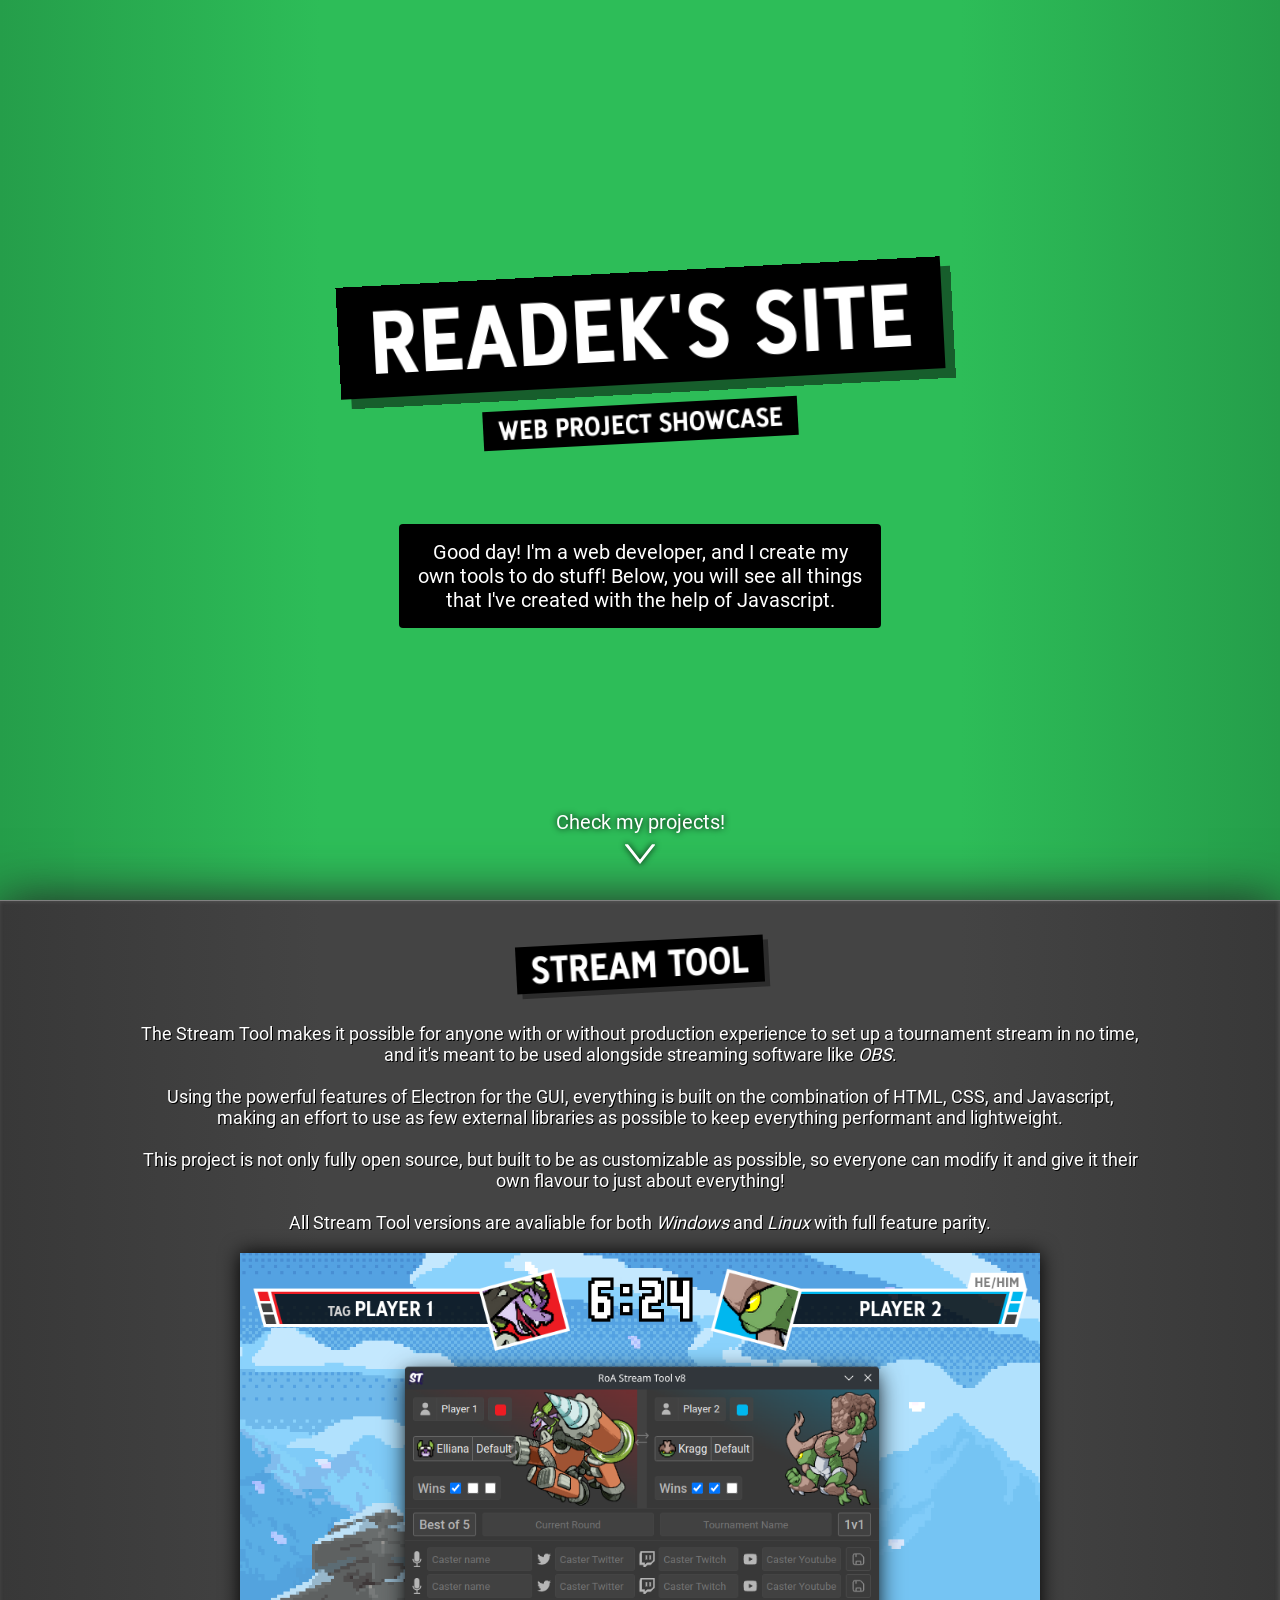
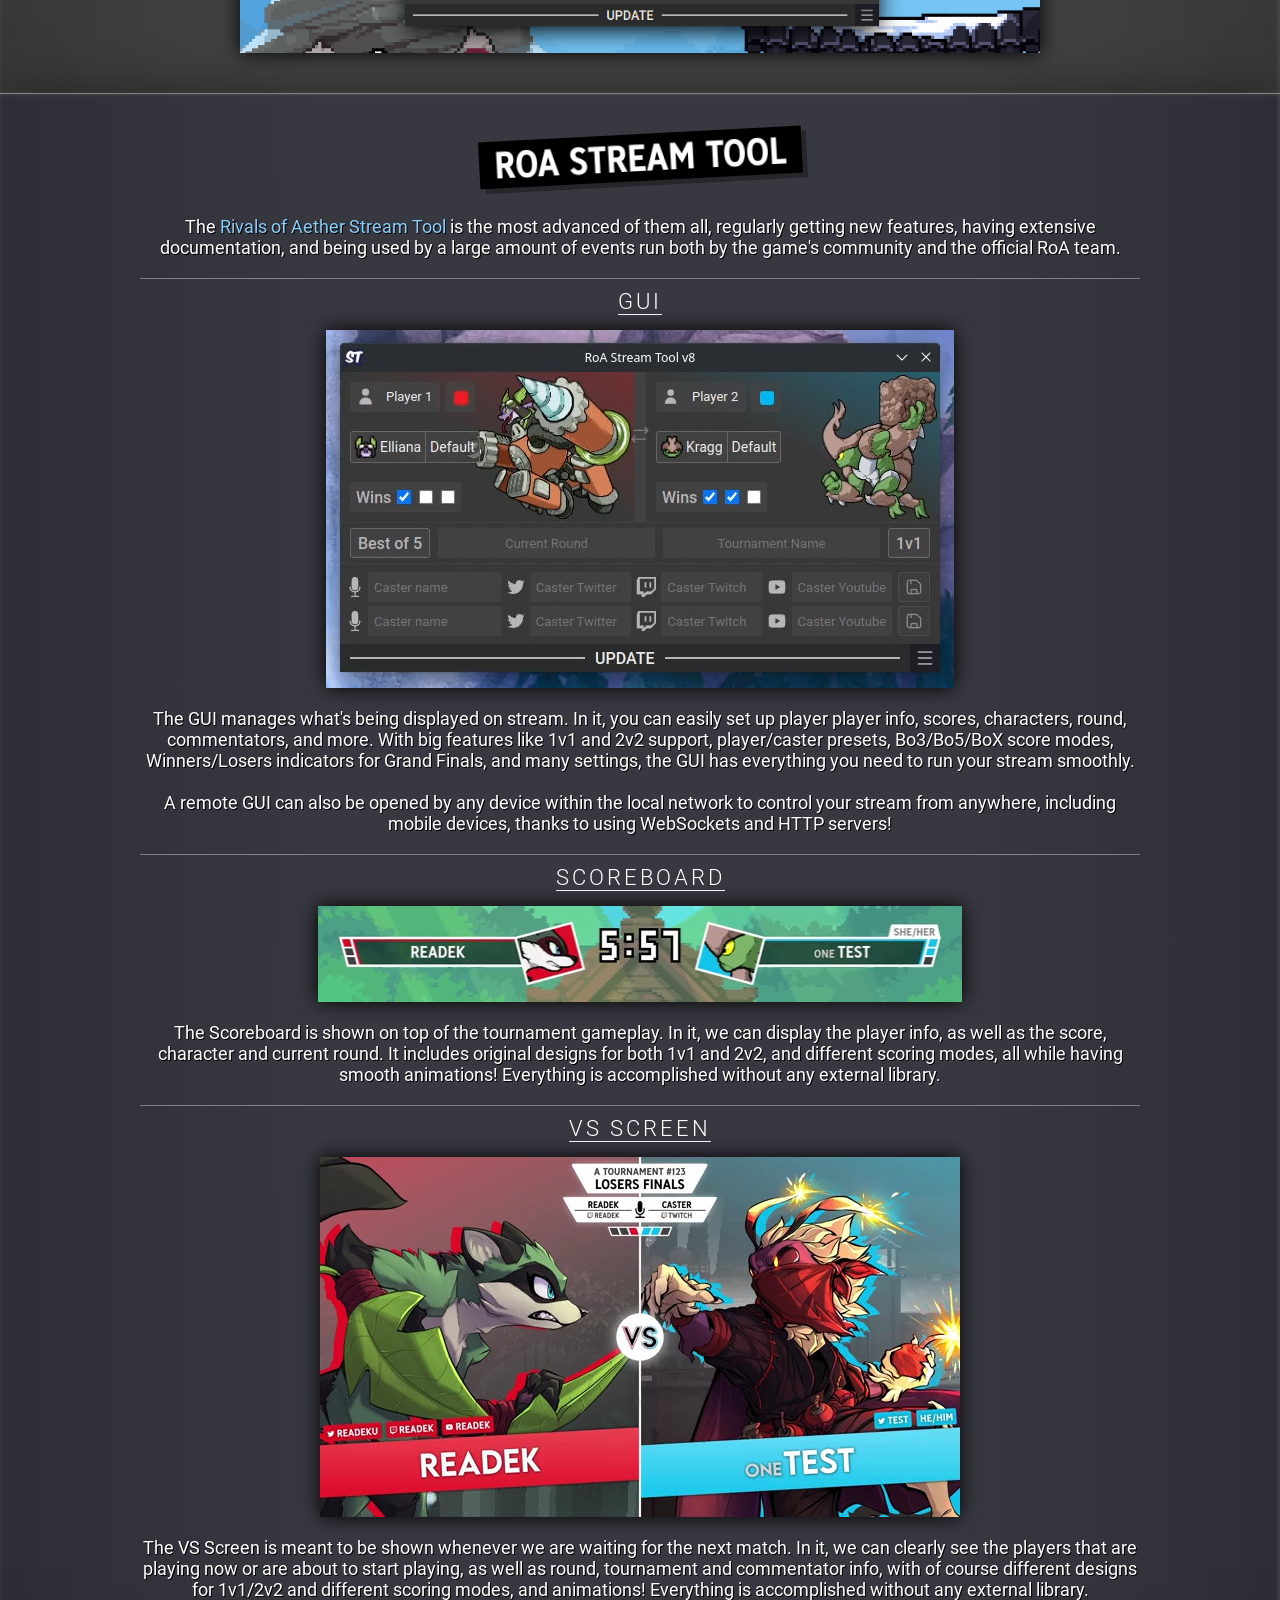
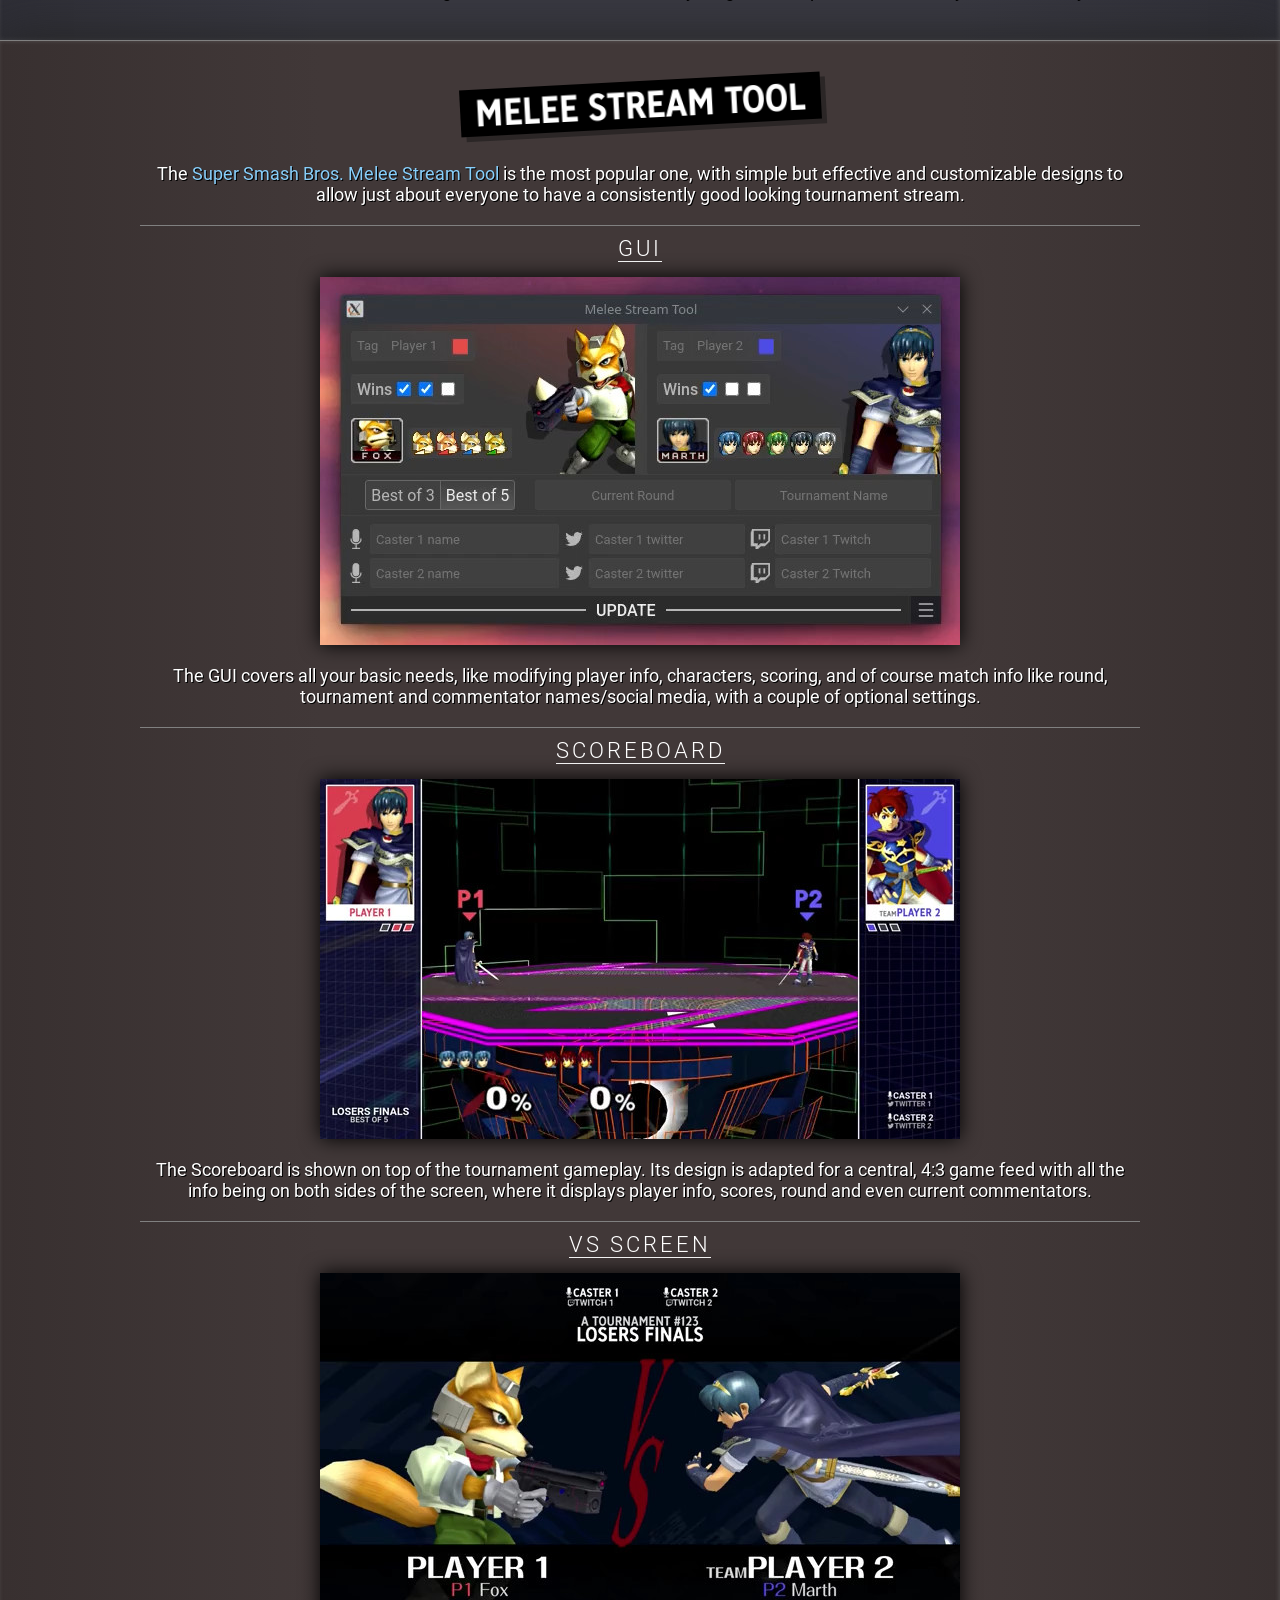
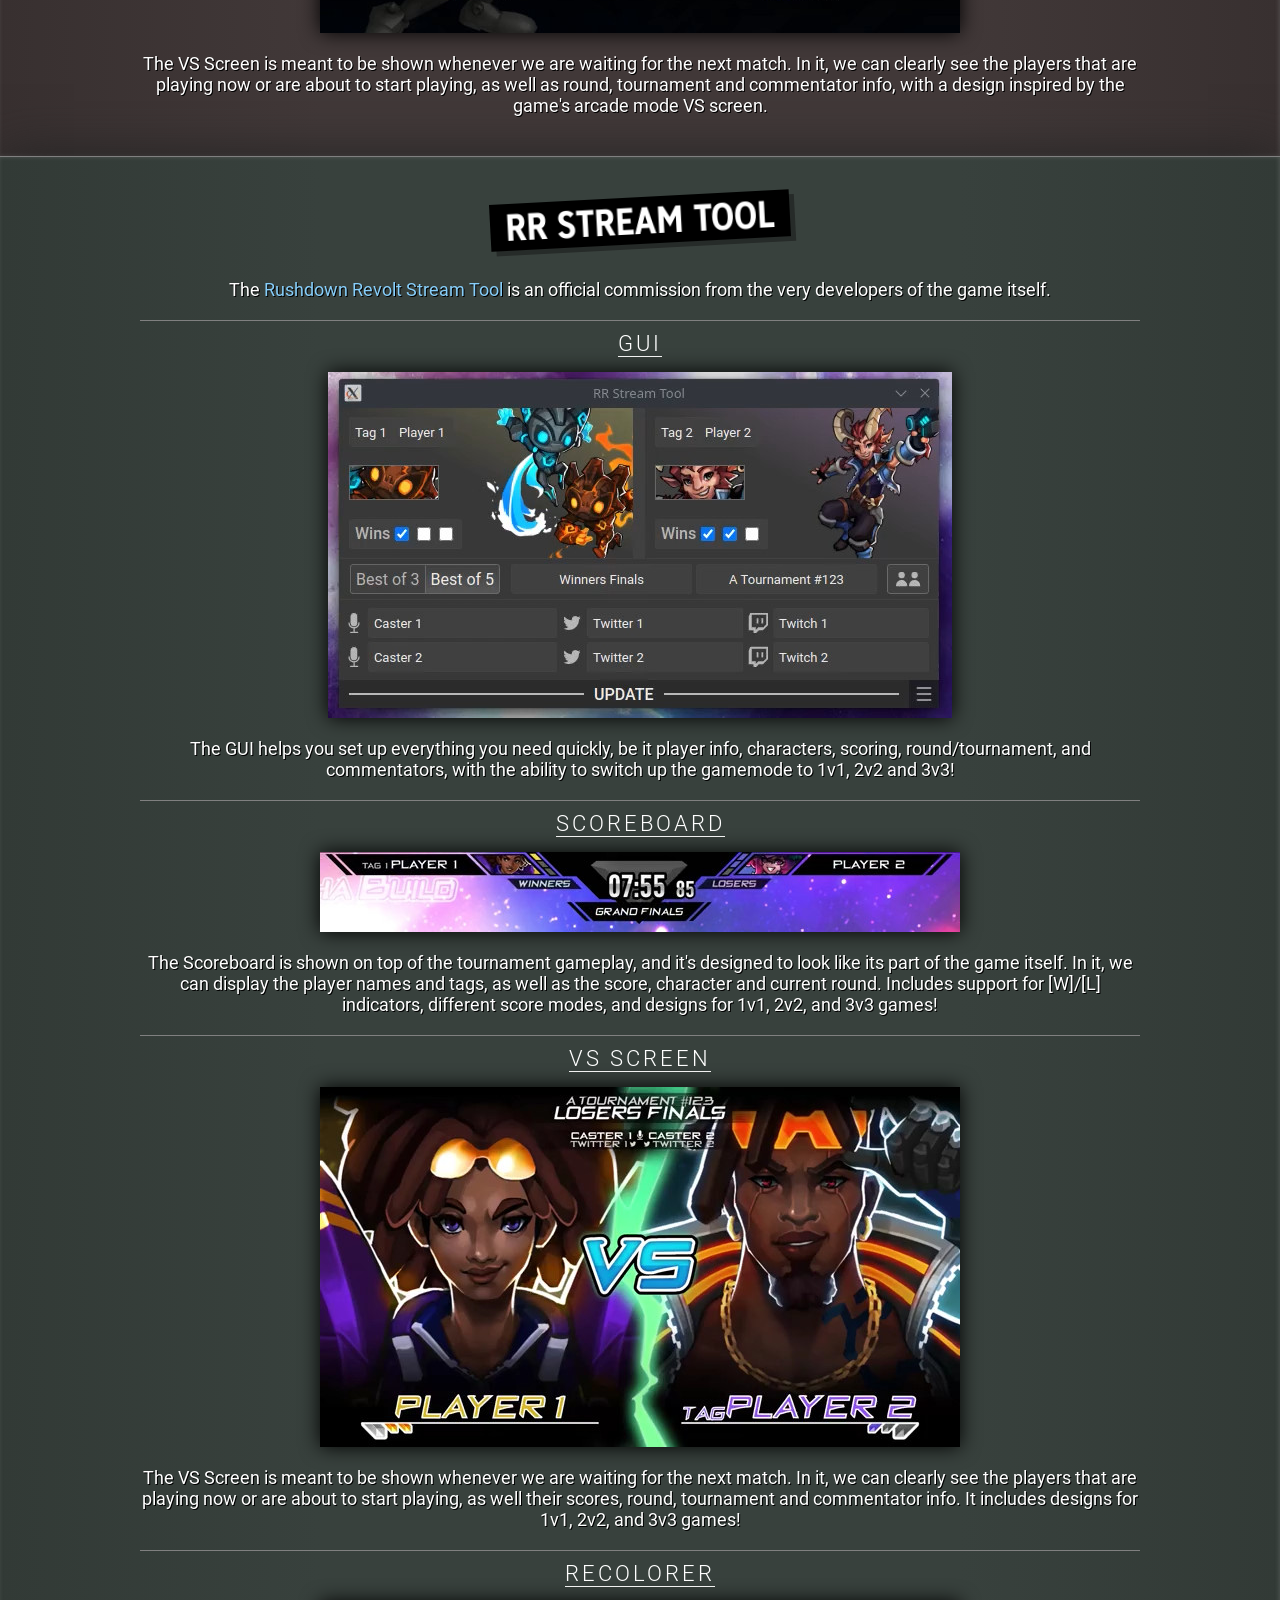
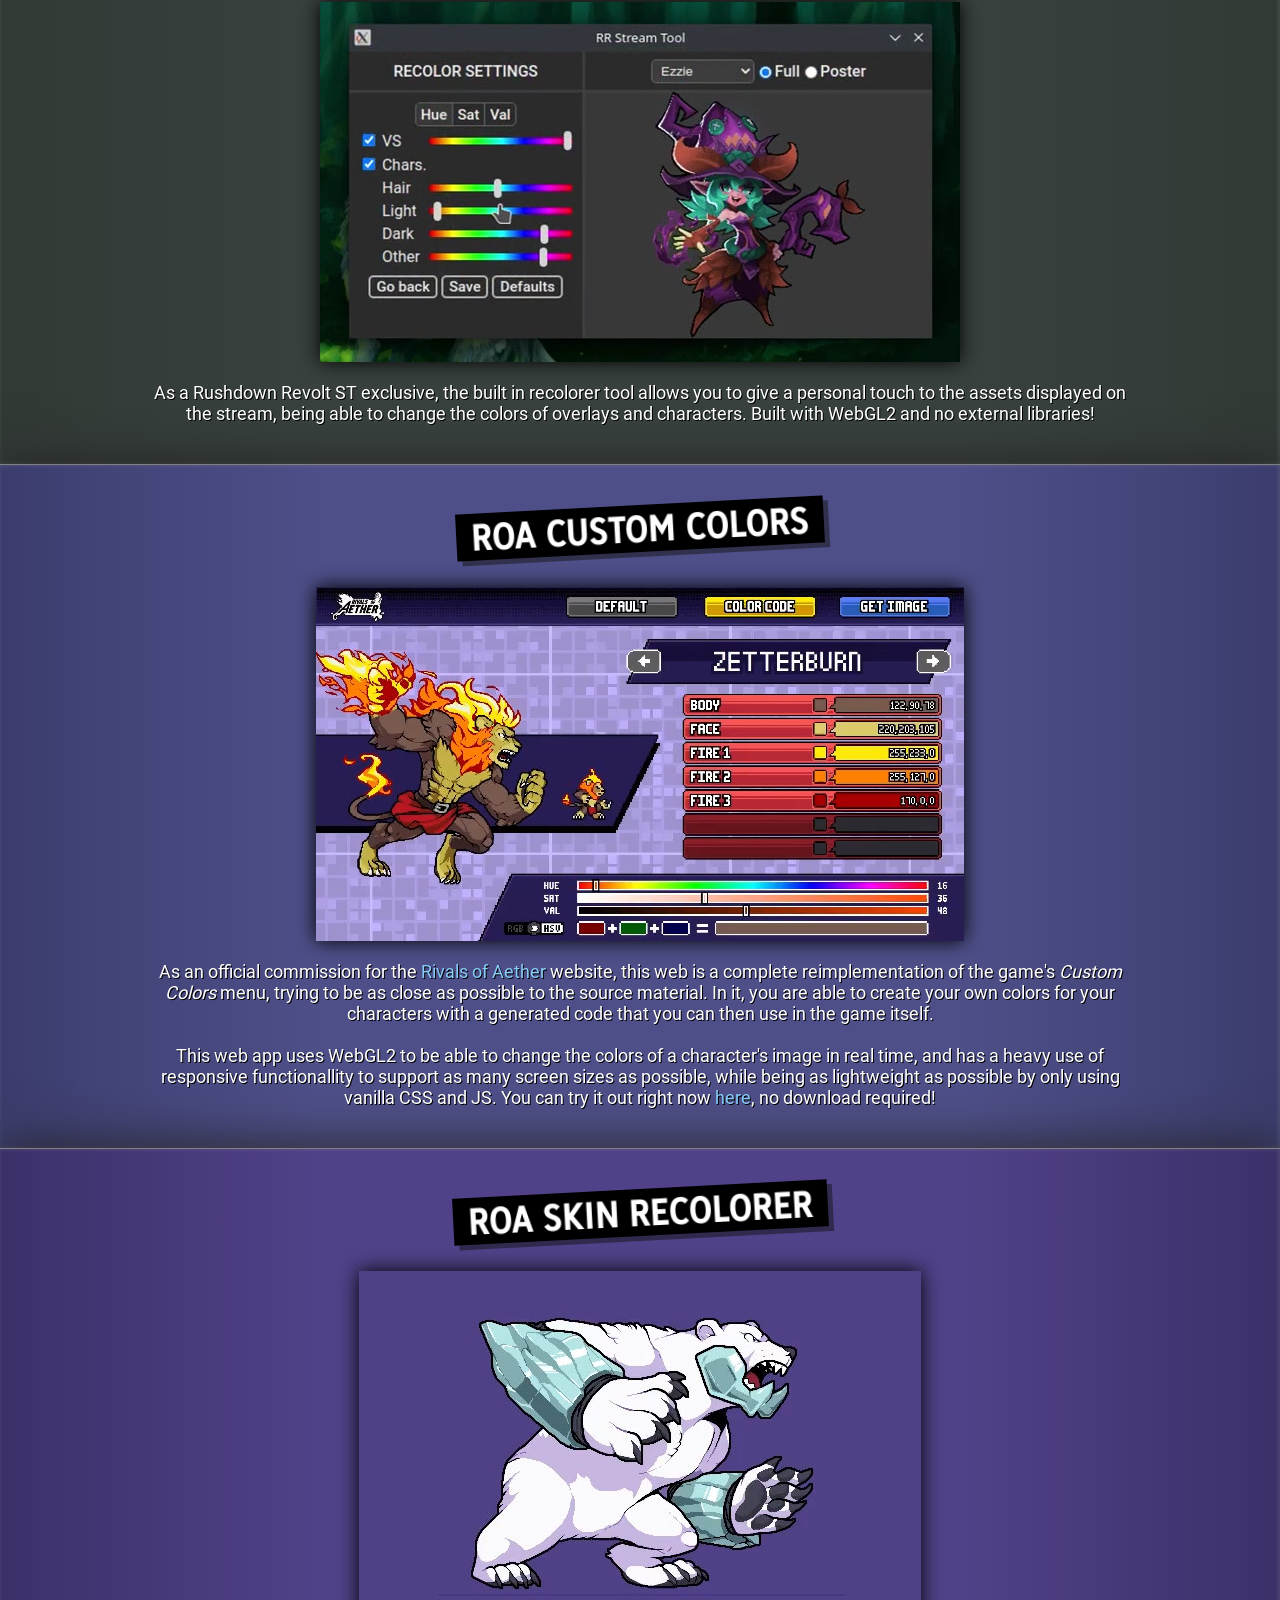
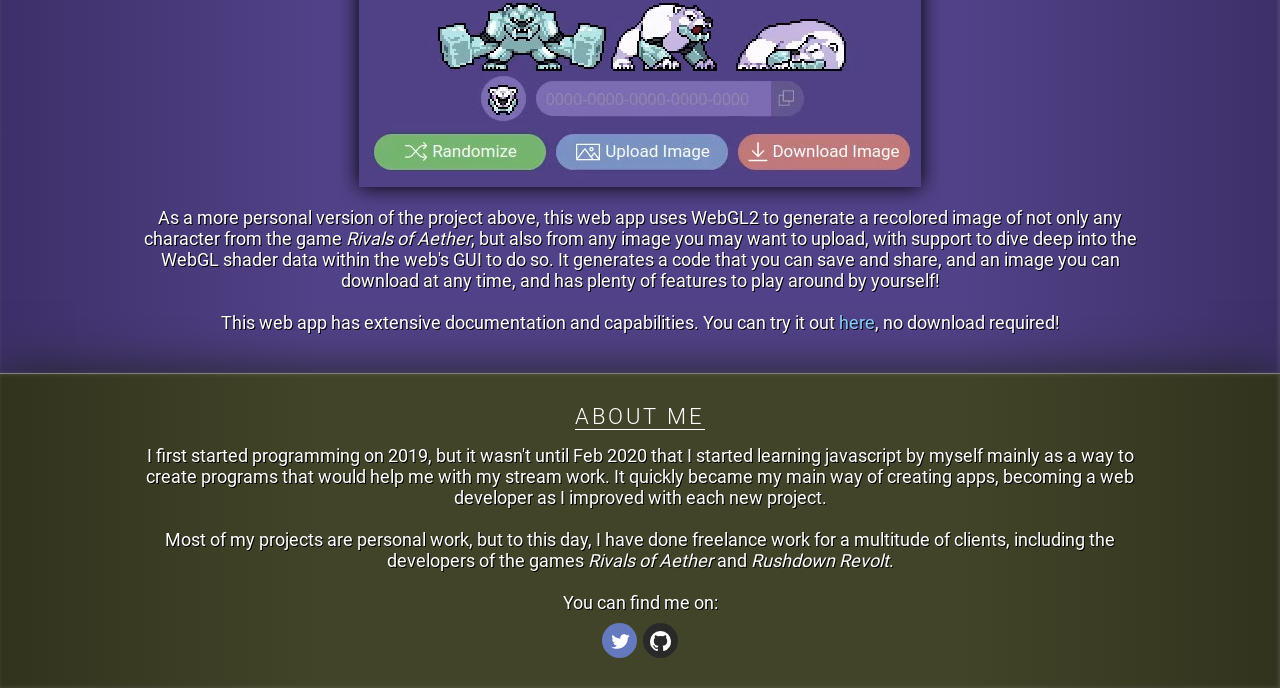
==== index.html @ 1db001a1 "Melee GUI rephrase" ====
<!DOCTYPE html>
<html lang="en">

<head>
    <meta charset="UTF-8">
    <meta http-equiv="X-UA-Compatible" content="IE=edge">
    <meta name="viewport" content="width=device-width, initial-scale=1.0">
    <title>Readek's Web Portfolio</title>
    <link rel="stylesheet" href="site.css">
    <script src="site.js" defer></script>
</head>

<body>

    <div id="intro">
        <div id="introTitle" class="introText">
            Readek's Site
        </div>
        <div id="introSubT" class="introText">
            Web Project Showcase
        </div>
        <div id="introInfoSep"></div>
        <div id="introInfo">
            Good day! I'm a web developer, and I create my own tools to do stuff! Below, you will see all things that I've created with the help of Javascript.
        </div>
        <div id="introDesc">
            <div>Check my projects!</div>
            <svg id="downIcon" viewBox="0 0 25.93 25.93">
                <path d="M25.397,4.554h-2.042l-9.974,12.644c-0.101,0.124-0.256,0.197-0.416,0.197c-0.164,0-0.315-0.073-0.419-0.197L2.575,4.554H0.532c-0.206,0-0.392,0.115-0.479,0.299c-0.09,0.184-0.064,0.403,0.06,0.561l12.435,15.762c0.104,0.125,0.255,0.2,0.419,0.2c0.16,0,0.315-0.075,0.416-0.2L25.816,5.413c0.128-0.157,0.148-0.377,0.058-0.561C25.789,4.669,25.601,4.554,25.397,4.554z" />
            </svg>
        </div>
    </div>


    <div id="stBox" class="project">

        <div class="projectTitle">
            Stream Tool
        </div>

        <div class="projectDesc">
            The Stream Tool makes it possible for anyone with or without production experience
            to set up a tournament stream in no time, and it's meant to be used alongside streaming
            software like <i>OBS</i>.
            <br><br>
            Using the powerful features of Electron for the GUI, everything is built on the combination
            of HTML, CSS, and Javascript, making an effort to use as few external libraries as possible
            to keep everything performant and lightweight.
            <br><br>
            This project is not only fully open source, but built to be as customizable as possible,
            so everyone can modify it and give it their own flavour to just about everything!
            <br><br>
            All Stream Tool versions are avaliable for both <i>Windows</i> and <i>Linux</i> with
            full feature parity.
        </div>

        <img src="Resources/Images/Stream Tool Preview.png" alt="Stream Tool Preview Image" id="stPreview">


    </div>

    <div id="stRoABox" class="project">

        <div class="projectTitle">
            RoA Stream Tool
        </div>

        <div class="projectDesc">
            The <a href="https://github.com/Readek/RoA-Stream-Tool">Rivals of Aether Stream Tool</a>
            is the most advanced of them all, regularly getting new features, having extensive
            documentation, and being used by a large amount of events run both by the game's
            community and the official RoA team.
            
        </div>

        <div class="stDemo">

            <div class="stDemoTitle">GUI</div>

            <video loop muted class="vid" src="Resources/Vids/RoA GUI Demo.mp4" poster="Resources/Posters/RoA GUI Poster.jpg"></video>

            <div class="projectDesc">
                The GUI manages what's being displayed on stream. In it, you can easily set
                up player player info, scores, characters, round, commentators, and more. With big
                features like 1v1 and 2v2 support, player/caster presets, Bo3/Bo5/BoX score modes,
                Winners/Losers indicators for Grand Finals, and many settings, the GUI
                has everything you need to run your stream smoothly.
                <br><br>
                A remote GUI can also be opened by any device within the local network to control
                your stream from anywhere, including mobile devices, thanks to using WebSockets and
                HTTP servers!
            </div>

        </div>

        <div class="stDemo">

            <div class="stDemoTitle">SCOREBOARD</div>

            <video loop muted class="vid" src="Resources/Vids/RoA SC Demo.mp4" poster="Resources/Posters/RoA SC Poster.jpg"></video>

            <div class="projectDesc">
                The Scoreboard is shown on top of the tournament gameplay. In it, we can display
                the player info, as well as the score, character and current round. It includes
                original designs for both 1v1 and 2v2, and different scoring modes, all while having
                smooth animations! Everything is accomplished without any external library.
            </div>

        </div>

        <div class="stDemo">

            <div class="stDemoTitle">VS SCREEN</div>

            <video loop muted class="vid" src="Resources/Vids/RoA VS Demo.mp4" poster="Resources/Posters/RoA VS Poster.jpg"></video>

            <div class="projectDesc">
                The VS Screen is meant to be shown whenever we are waiting for the next match.
                In it, we can clearly see the players that are playing now or are about to start
                playing, as well as round, tournament and commentator info, with of course
                different designs for 1v1/2v2 and different scoring modes, and animations!
                Everything is accomplished without any external library.
            </div>

        </div>

    </div>

    <div id="stMeleeBox" class="project">

        <div class="projectTitle">
            Melee Stream Tool
        </div>

        <div class="projectDesc">
            The <a href="https://github.com/Readek/Melee-Stream-Tool">Super Smash Bros.
            Melee Stream Tool</a> is the most popular one, with simple but effective
            and customizable designs to allow just about everyone to have a consistently good
            looking tournament stream.
            
        </div>

        <div class="stDemo">

            <div class="stDemoTitle">GUI</div>

            <video loop muted class="vid" src="Resources/Vids/Melee GUI Demo.mp4" poster="Resources/Posters/Melee GUI Poster.jpg"></video>

            <div class="projectDesc">
                The GUI covers all your basic needs, like modifying player info, characters, scoring,
                and of course match info like round, tournament and commentator names/social media,
                with a couple of optional settings.
            </div>

        </div>

        <div id="scDemo" class="stDemo">

            <div class="stDemoTitle">SCOREBOARD</div>

            <video loop muted class="vid" src="Resources/Vids/Melee SC Demo.mp4" poster="Resources/Posters/Melee SC Poster.jpg"></video>

            <div class="projectDesc">
                The Scoreboard is shown on top of the tournament gameplay. Its design is adapted
                for a central, 4:3 game feed with all the info being on both sides of the screen,
                where it displays player info, scores, round and even current commentators.
            </div>

        </div>

        <div id="vsDemo" class="stDemo">

            <div class="stDemoTitle">VS SCREEN</div>

            <video loop muted class="vid" src="Resources/Vids/Melee VS Demo.mp4" poster="Resources/Posters/Melee VS Poster.jpg"></video>

            <div class="projectDesc">
                The VS Screen is meant to be shown whenever we are waiting for the next match.
                In it, we can clearly see the players that are playing now or are about to start
                playing, as well as round, tournament and commentator info, with a design inspired
                by the game's arcade mode VS screen.
            </div>

        </div>

    </div>

    <div id="stRRBox" class="project">

        <div class="projectTitle">
            RR Stream Tool
        </div>

        <div class="projectDesc">
            The <a href="https://github.com/Readek/Rushdown-Revolt-Stream-Tool">Rushdown Revolt
            Stream Tool</a> is an official commission from the very developers of the game itself.
        </div>

        <div class="stDemo">

            <div class="stDemoTitle">GUI</div>

            <video loop muted class="vid" src="Resources/Vids/RR GUI Demo.mp4" poster="Resources/Posters/RR GUI Poster.jpg"></video>

            <div class="projectDesc">
                The GUI helps you set up everything you need quickly, be it player info, characters,
                scoring, round/tournament, and commentators, with the ability to switch up the
                gamemode to 1v1, 2v2 and 3v3!
            </div>

        </div>

        <div id="scDemo" class="stDemo">

            <div class="stDemoTitle">SCOREBOARD</div>

            <video loop muted class="vid" src="Resources/Vids/RR SC Demo.mp4" poster="Resources/Posters/RR SC Poster.jpg"></video>

            <div class="projectDesc">
                The Scoreboard is shown on top of the tournament gameplay, and it's designed to
                look like its part of the game itself. In it, we can display the player names and
                tags, as well as the score, character and current round. Includes support for
                [W]/[L] indicators, different score modes, and designs for 1v1, 2v2, and 3v3 games!
            </div>

        </div>

        <div id="vsDemo" class="stDemo">

            <div class="stDemoTitle">VS SCREEN</div>

            <video loop muted class="vid" src="Resources/Vids/RR VS Demo.mp4" poster="Resources/Posters/RR VS Poster.jpg"></video>

            <div class="projectDesc">
                The VS Screen is meant to be shown whenever we are waiting for the next match. In
                it, we can clearly see the players that are playing now or are about to start
                playing, as well their scores, round, tournament and commentator info. It includes
                designs for 1v1, 2v2, and 3v3 games!
            </div>

        </div>

        <div class="stDemo">

            <div class="stDemoTitle">RECOLORER</div>

            <video loop muted class="vid" src="Resources/Vids/RR Recolorer Demo.mp4" poster="Resources/Posters/RR Recolorer Poster.jpg"></video>

            <div class="projectDesc">
                As a Rushdown Revolt ST exclusive, the built in recolorer tool allows you to give
                a personal touch to the assets displayed on the stream, being able to change the
                colors of overlays and characters. Built with WebGL2 and no external libraries!
            </div>

        </div>

    </div>

    <div id="customColorsBox" class="project">

        <div class="projectTitle">
            RoA Custom Colors
        </div>

        <video loop muted class="vid" src="Resources/Vids/Custom Colors Demo.mp4" poster="Resources/Posters/Custom Colors Poster.jpg"></video>

        <div class="projectDesc">
            As an official commission for the <a href="https://rivalsofaether.com/">Rivals of Aether</a>
            website, this web is a complete reimplementation of the game's <i>Custom Colors</i> menu,
            trying to be as close as possible to the source material. In it, you are able to create
            your own colors for your characters with a generated code that you can then use in the
            game itself.
            <br><br>
            This web app uses WebGL2 to be able to change the colors of a character's image in real
            time, and has a heavy use of responsive functionallity to support as many screen sizes
            as possible, while being as lightweight as possible by only using vanilla CSS and JS.
            You can try it out right now
            <a href="https://readek.github.io/RoA-Custom-Colors/">here</a>, no download required!
        </div>

    </div>

    <div id="recolorerBox" class="project">

        <div class="projectTitle">
            RoA Skin Recolorer
        </div>

        <img src="" alt="">
        <video loop muted class="vid" src="Resources/Vids/Recolor Demo.mp4" poster="Resources/Posters/Recolor Poster.jpg"></video>

        <div class="projectDesc">
            As a more personal version of the project above, this web app uses WebGL2 to generate a
            recolored image of not only any character from the game <i>Rivals of Aether</i>, but
            also from any image you may want to upload, with support to dive deep into the WebGL
            shader data within the web's GUI to do so. It generates a code that you can save and
            share, and an image you can download at any time, and has plenty of features to
            play around by yourself!
            <br><br>
            This web app has extensive documentation and capabilities. You can try it out
            <a href="https://readek.github.io/RoA-Skin-Recolorer/">here</a>, no download required!
        </div>

    </div>

    <div id="aboutBox" class="project">

        <div class="stDemoTitle">ABOUT ME</div>

        <div class="projectDesc">
            I first started programming on 2019, but it wasn't until Feb 2020 that I started learning javascript by myself
            mainly as a way to create programs that would help me with my stream work. It quickly became my main way of creating apps,
            becoming a web developer as I improved with each new project.

            <br><br>Most of my projects are personal work, but to this day, I have done freelance work for a multitude of clients,
            including the developers of the games <i>Rivals of Aether</i> and <i>Rushdown Revolt</i>.
            <br><br>You can find me on:
        </div>

        <div id="socialIcons">
            <a href="https://twitter.com/Readeku">
                <div id="twitterButton" class="buttonsBot">
                    <svg id="twitterIcon" viewBox="0 0 20 20">
                        <path d="M18.258,3.266c-0.693,0.405-1.46,0.698-2.277,0.857c-0.653-0.686-1.586-1.115-2.618-1.115c-1.98,0-3.586,1.581-3.586,3.53c0,0.276,0.031,0.545,0.092,0.805C6.888,7.195,4.245,5.79,2.476,3.654C2.167,4.176,1.99,4.781,1.99,5.429c0,1.224,0.633,2.305,1.596,2.938C2.999,8.349,2.445,8.19,1.961,7.925C1.96,7.94,1.96,7.954,1.96,7.97c0,1.71,1.237,3.138,2.877,3.462c-0.301,0.08-0.617,0.123-0.945,0.123c-0.23,0-0.456-0.021-0.674-0.062c0.456,1.402,1.781,2.422,3.35,2.451c-1.228,0.947-2.773,1.512-4.454,1.512c-0.291,0-0.575-0.016-0.855-0.049c1.588,1,3.473,1.586,5.498,1.586c6.598,0,10.205-5.379,10.205-10.045c0-0.153-0.003-0.305-0.01-0.456c0.7-0.499,1.308-1.12,1.789-1.827c-0.644,0.28-1.334,0.469-2.06,0.555C17.422,4.782,17.99,4.091,18.258,3.266"/>
                    </svg>
                </div>
            </a>

            <a href="https://github.com/Readek">
                <div id="githubButton" class="buttonsBot">
                    <svg id="githubIcon" viewBox="0 0 24 24">
                        <path  d="M12 1A10.89 10.89 0 0 0 1 11.77 10.79 10.79 0 0 0 8.52 22c.55.1.75-.23.75-.52v-1.83c-3.06.65-3.71-1.44-3.71-1.44a2.86 2.86 0 0 0-1.22-1.58c-1-.66.08-.65.08-.65a2.31 2.31 0 0 1 1.68 1.11 2.37 2.37 0 0 0 3.2.89 2.33 2.33 0 0 1 .7-1.44c-2.44-.27-5-1.19-5-5.32a4.15 4.15 0 0 1 1.11-2.91 3.78 3.78 0 0 1 .11-2.84s.93-.29 3 1.1a10.68 10.68 0 0 1 5.5 0c2.1-1.39 3-1.1 3-1.1a3.78 3.78 0 0 1 .11 2.84A4.15 4.15 0 0 1 19 11.2c0 4.14-2.58 5.05-5 5.32a2.5 2.5 0 0 1 .75 2v2.95c0 .35.2.63.75.52A10.8 10.8 0 0 0 23 11.77 10.89 10.89 0 0 0 12 1" />
                    </svg>
                </div>
            </a>
        </div>

    </div>

</body>

</html>
---- site.css ----
body, html {
    padding: 0;
    margin: 0;
    height: 100%;
    scrollbar-width: thin; /* Firefox */
    scrollbar-color: lightgray gray; /* Firefox */
    scroll-behavior: smooth;
}
/* all of this is chromium only */
body::-webkit-scrollbar {
    width: 5px;
    height: 5px;
}
body::-webkit-scrollbar-track {
    background: gray;
  }
body::-webkit-scrollbar-thumb {
    background-color: lightgray;
}

a {
    color: lightskyblue;
    text-decoration: none;
}

@font-face {
    font-family: "Deansgate";
    src: url('Resources/Fonts/DeansgateCondensed-Bold.ttf');
}
@font-face {
    font-family: "Roboto";
    src: url('Resources/Fonts/Roboto-Regular.ttf');
}
@font-face {
    font-family: "RobotoL";
    src: url('Resources/Fonts/Roboto-Light.ttf');
}


#intro {
    height: 100%;
    display: flex;
    flex-direction: column;
    justify-content: center;
    align-items: center;
    background-image: linear-gradient(to right, #259e4a, #2dbd58, #2dbd58, #2dbd58, #259e4a);
}

.introText {
    font-family: "Deansgate";
    color: white;
    text-transform: uppercase;
    text-align: center;
    background-color: black;
    transform: rotate(-3deg);
}

#introTitle {
    font-size: 80px;
    padding: 0 30px 0 30px;
    filter: drop-shadow(10px 10px 0px rgba(0, 0, 0, .5));
    animation: .6s .2s both introFade;
}
@keyframes introFade {
    0% {
        opacity: 0;
        transform: translateY(-50px) rotate(-3deg);
    }
    100% {
        opacity: 1;
        transform: translateY(0px) rotate(-3deg);
    }
}

#introSubT {
    font-size: 24px;
    padding: 3px 15px 3px 15px;
    margin-top: 20px;
    animation: .7s .65s both subIntroFade;
}
@keyframes subIntroFade {
    0% {
        opacity: 0;
    }
    100% {
        opacity: 1;
    }
}

#introInfoSep {
    animation: introInfoAnim 1s 2.2s forwards;
    flex-grow: 0;
}
@keyframes introInfoAnim {
    100% {
        flex-grow: .25;
    }
}

#introInfo {
    /* display: none; */
    font-size: 20px;
    color: white;
    background-color: rgb(0, 0, 0);
    max-width: 450px;
    padding: 16px;
    margin: 0px 20px;
    border-radius: 4px;
    text-align: center;
    font-family: "Roboto";
    animation: .7s 2.4s both subIntroFade;
    margin-top: -100px;
}

#introDesc {
    position: absolute;
    top: 90%;
    font-family: "Roboto";
    font-size: 20px;
    color: white;
    text-align: center;
    filter: drop-shadow(0 0 3px black);
    cursor: pointer;
    transition: filter 100ms;
    animation: .6s 5s both descIntroFade;
}
#introDesc:hover {
    filter: drop-shadow(0 0 3px black) brightness(1.5);
}
#downIcon {
    margin-top: 5px;
    height: 30px;
    width: 30px;
    fill: white;
}
@keyframes descIntroFade {
    0% {
        opacity: 0;
        transform: translateY(50px);
    }
    100% {
        opacity: 1;
        transform: translateY(0px);
    }
}


.project {
    padding: 30px 0 30px 0;
    display: flex;
    justify-content: center;
    flex-direction: column;
    align-items: center;
    border-top: 1px solid grey;
    box-shadow: inset -1px 0px 4px #adadad40, 0 0 48px rgb(36, 36, 36);
}

.projectTitle {
    font-family: "Deansgate";
    color: white;
    text-transform: uppercase;
    text-align: center;
    background-color: black;
    transform: rotate(-3deg);
    font-size: 34px;
    padding: 0 15px 0 15px;
    filter: drop-shadow(5px 5px 0px rgba(20, 20, 20, 0.5));
    margin: 10px 0 25px 0;
}

.projectDesc {
    font-family: "Roboto";
    font-size: 18px;
    color: white;
    text-shadow: 1px 1px 0px black;
    text-align: center;
    max-width: 1000px;
    padding: 10px 0 10px 0;
}


#stBox {
    background-image: linear-gradient(to right, #383838, #444444, #444444, #444444, #383838);
}
#stPreview {
    width: 800px;
    filter: drop-shadow(0px 0px 10px black);
    padding: 10px 0 10px 0;
}

.vid {
    filter: drop-shadow(0px 0px 10px black);
    padding: 10px 0 10px 0;
}

#stRoABox {
    background-image: linear-gradient(to right, #2e2e36, #383841, #383841, #383841, #2e2e36);
}
#stMeleeBox {
    background-image: linear-gradient(to right, #383030, #413838, #413838, #413838, #383030);
}
#stRRBox {
    background-image: linear-gradient(to right, #323a36, #38413d, #38413d, #38413d, #323a36);
}

.stDemo {
    display: flex;
    justify-content: center;
    flex-direction: column;
    align-items: center;
    border-top: 1px solid grey;
    margin-top: 10px;
    padding-top: 10px;
}

.stDemoTitle {
    color: white;
    font-family: "RobotoL";
    font-size: 22px;
    letter-spacing: 3px;
    border-bottom: 1px white solid;
    margin-bottom: 5px;
}


#customColorsBox {
    background-image: linear-gradient(to right, #3c3d6e, #4e4f88, #4e4f88, #4e4f88, #3c3d6e);
}


#recolorerBox {
    background-image: linear-gradient(to right, #3d3069, #514188, #514188, #514188, #3d3069);
}


#aboutBox {
    background-image: linear-gradient(to right, #32331d, #424429, #424429, #424429, #32331d);

}
#socialIcons {
    display: flex;
}
.buttonsBot {
    display: flex;
    justify-content: center;
    align-items: center;
    height: 35px;
    width: 35px;
    border-radius: 20px;
    transition: filter 100ms;
    margin: 0px 3px 0px 3px;
}
.buttonsBot:hover {
    filter: brightness(1.2);
    cursor: pointer;
}
.buttonsBot:active {
    filter: brightness(.9);
}
#twitterButton {
    background-color: #6479be;
}
#twitterIcon {
    height: 21px;
    width: 21px;
    fill: white;
    transform: translate(1px, 1px);
}
#githubButton {
    background-color: #292929;
}
#githubIcon {
    height: 23px;
    width: 23px;
    fill: white;
    transform: translate(0px, 1px);
}

@media (max-width: 650px) {

    #intro {
        background-image: linear-gradient(to right, #2dbd58, #2dbd58);
    }

    #introTitle {
        font-size: 40px;
        padding: 0 20px 0 20px;
        filter: drop-shadow(7px 7px 0px rgba(0, 0, 0, .5));
    }
    #introSubT {
        font-size: 20px;
    }
    #introInfo {
        padding: 10px;
        font-size: 16px;
    }
    #introDesc {
        font-size: 16px;
        max-width: 80%;
    }

    .projectTitle {
        font-size: 30px;
    }
    .projectDesc {
        max-width: 90%;
        text-align: justify;
        text-align-last: center;
    }

    .vid, #stPreview {
        max-width: 100%;
    }

    #stBox {
        background-image: linear-gradient(to right, #444444, #444444);
    }
    #stRoABox {
        background-image: linear-gradient(to right, #383841, #383841);
    }
    #stMeleeBox {
        background-image: linear-gradient(to right, #413838, #413838);
    }
    #stRRBox {
        background-image: linear-gradient(to right, #38413d, #38413d);
    }

    #customColorsBox {
        background-image: linear-gradient(to right, #4e4f88, #4e4f88);
    }
    #recolorerBox {
        background-image: linear-gradient(to right, #514188, #514188);
    }
    #aboutBox {
        background-image: linear-gradient(to right, #424429, #424429);
    }

}
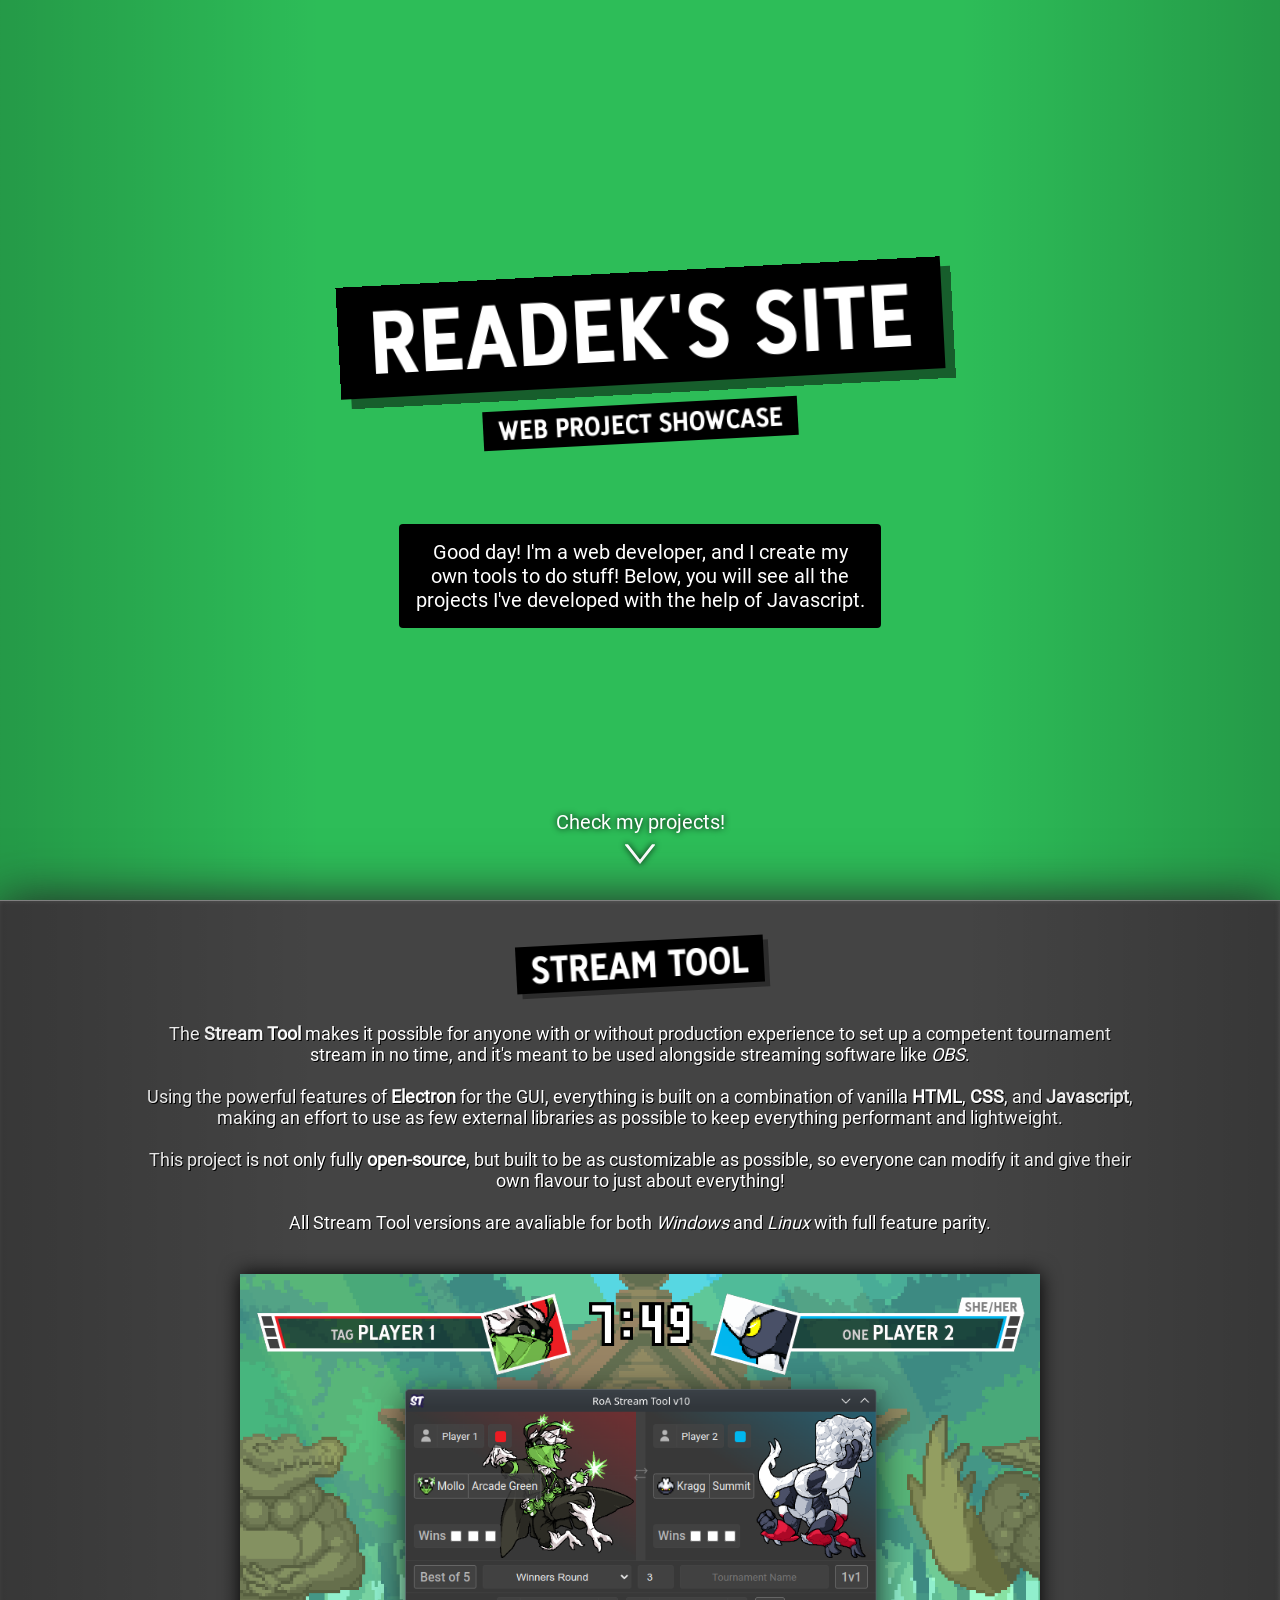
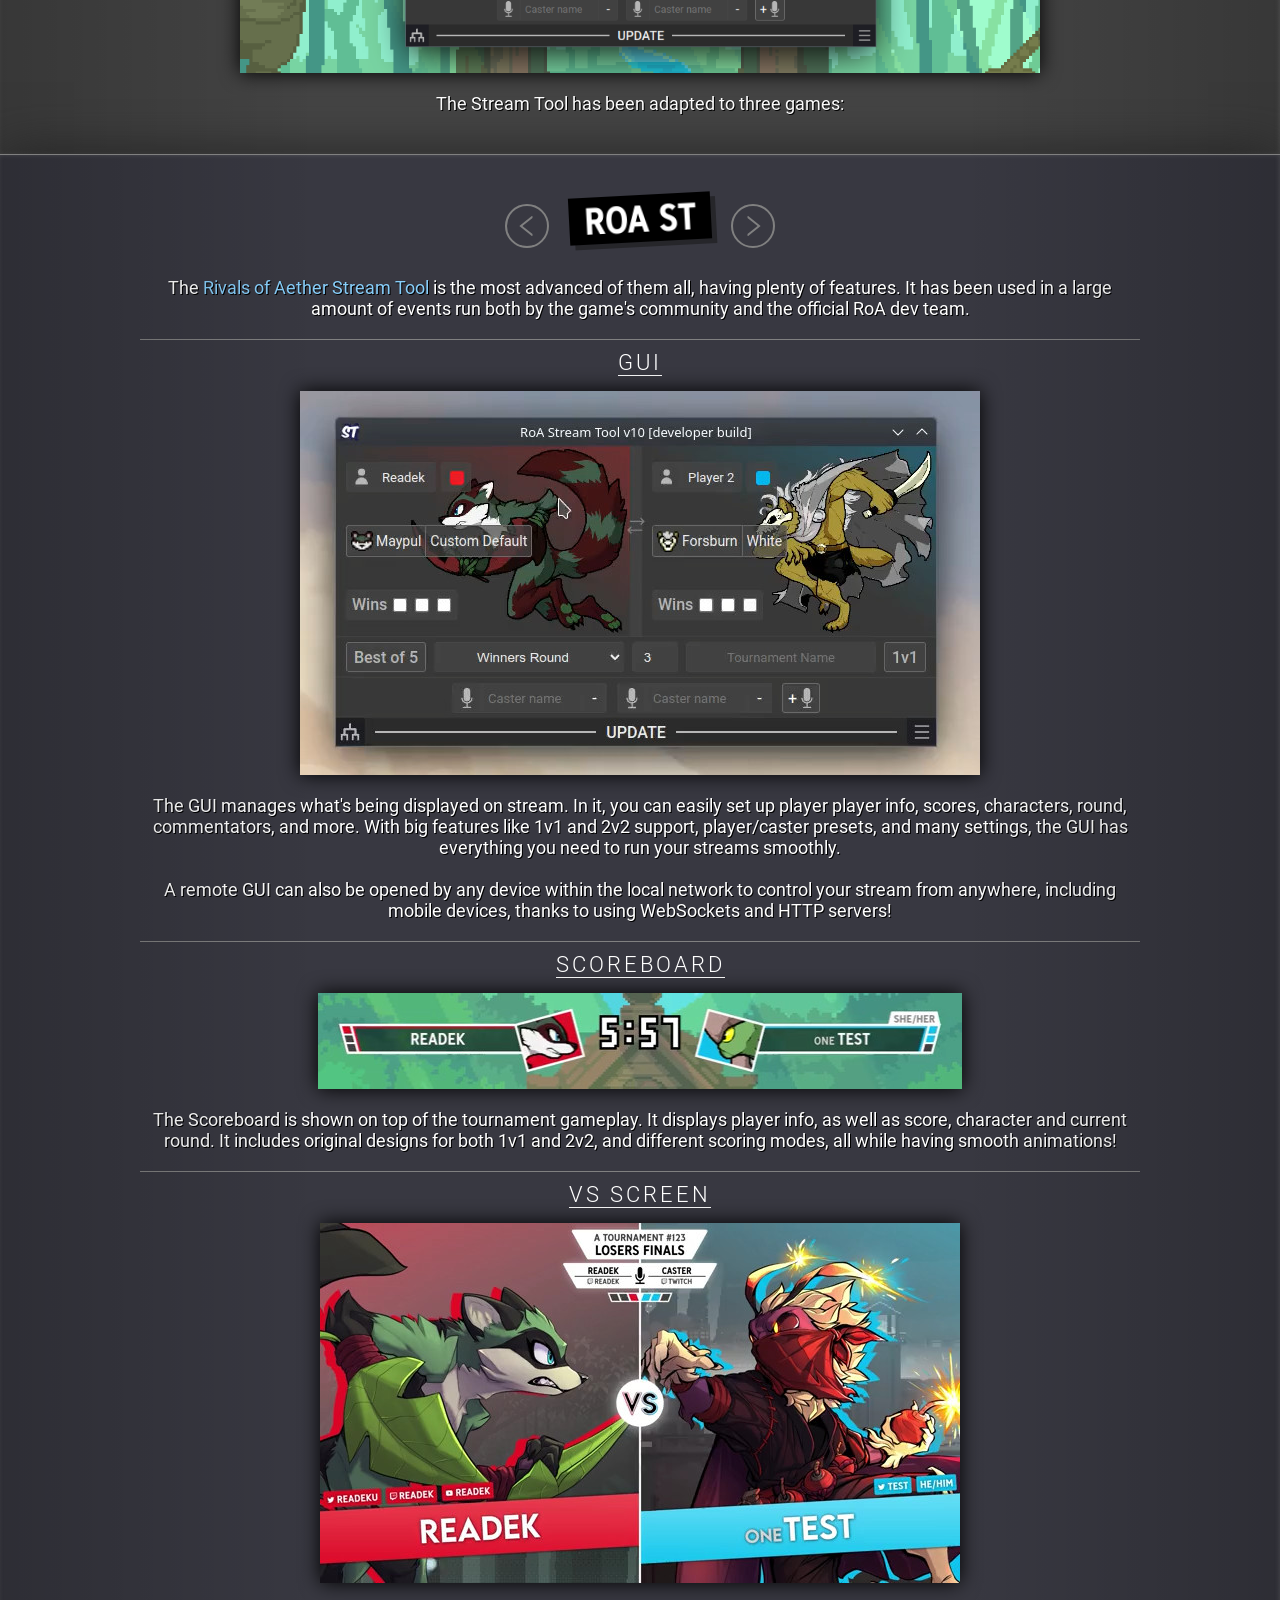
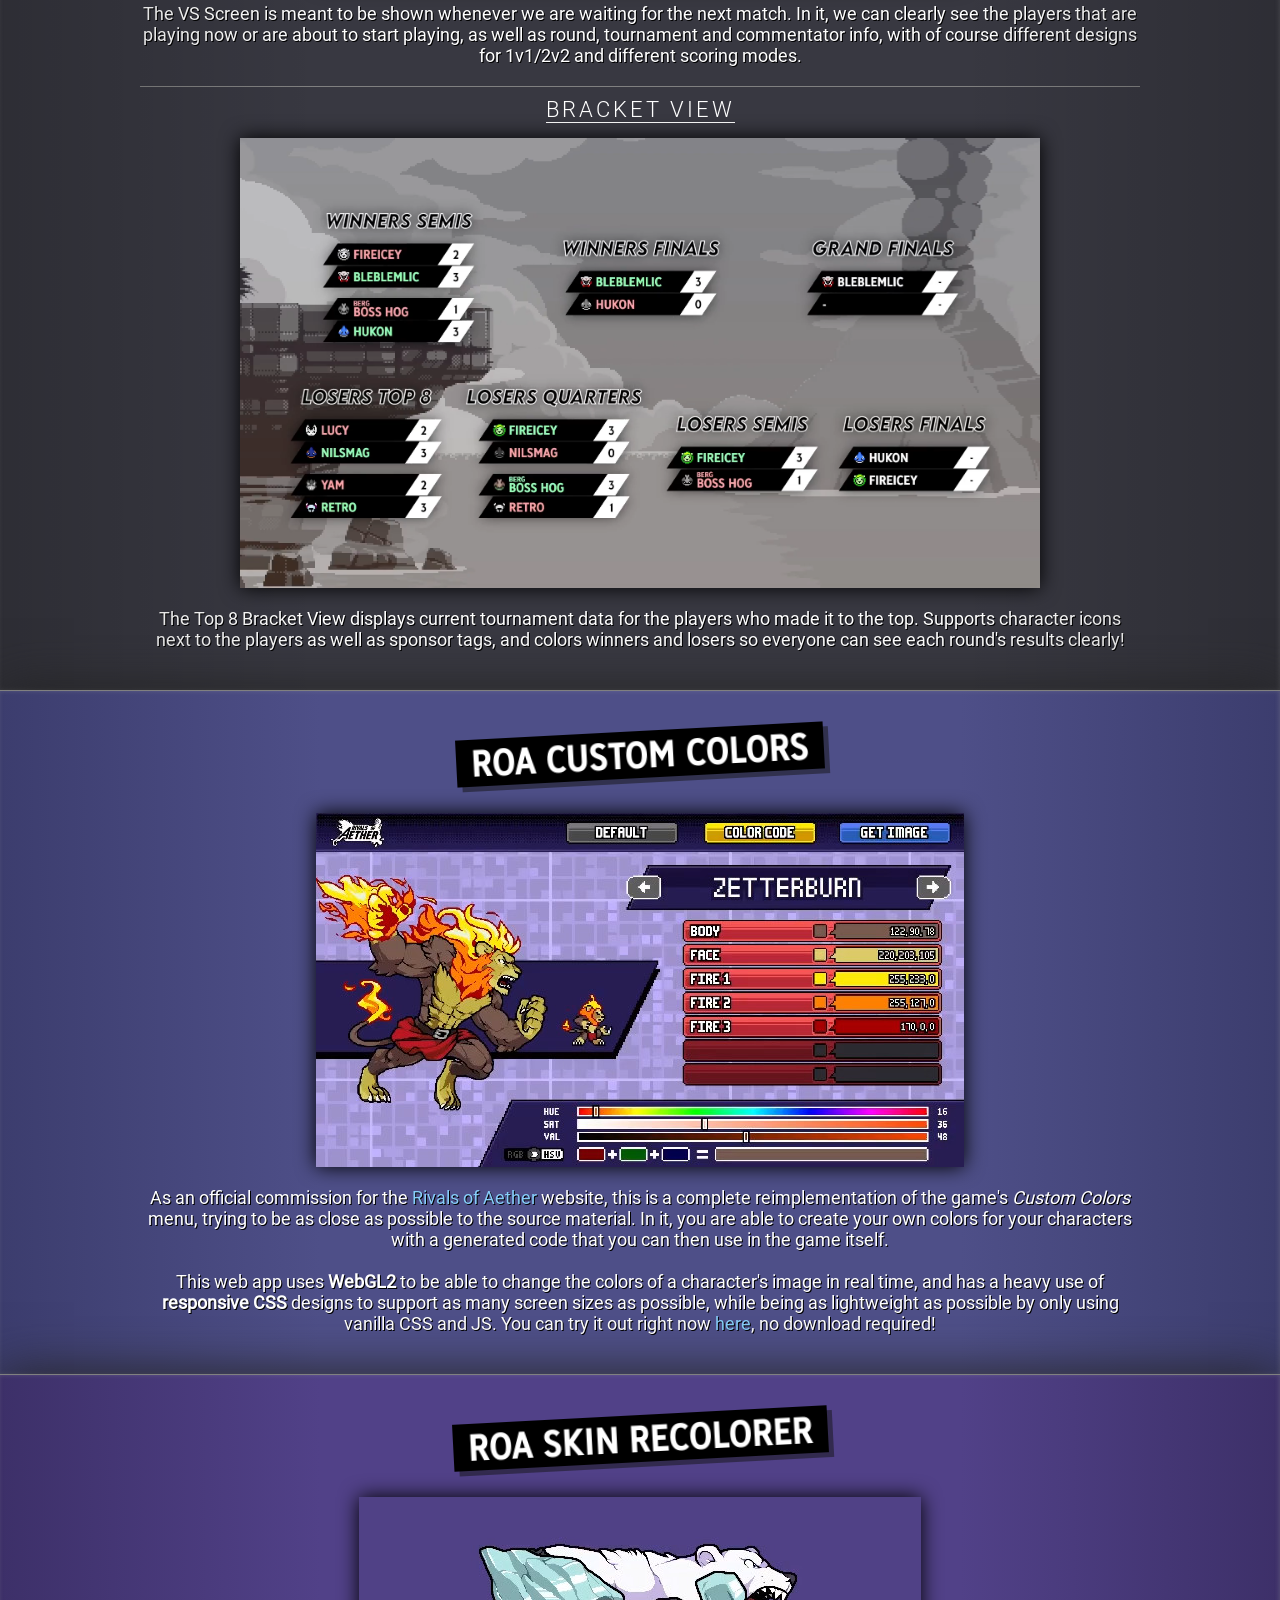
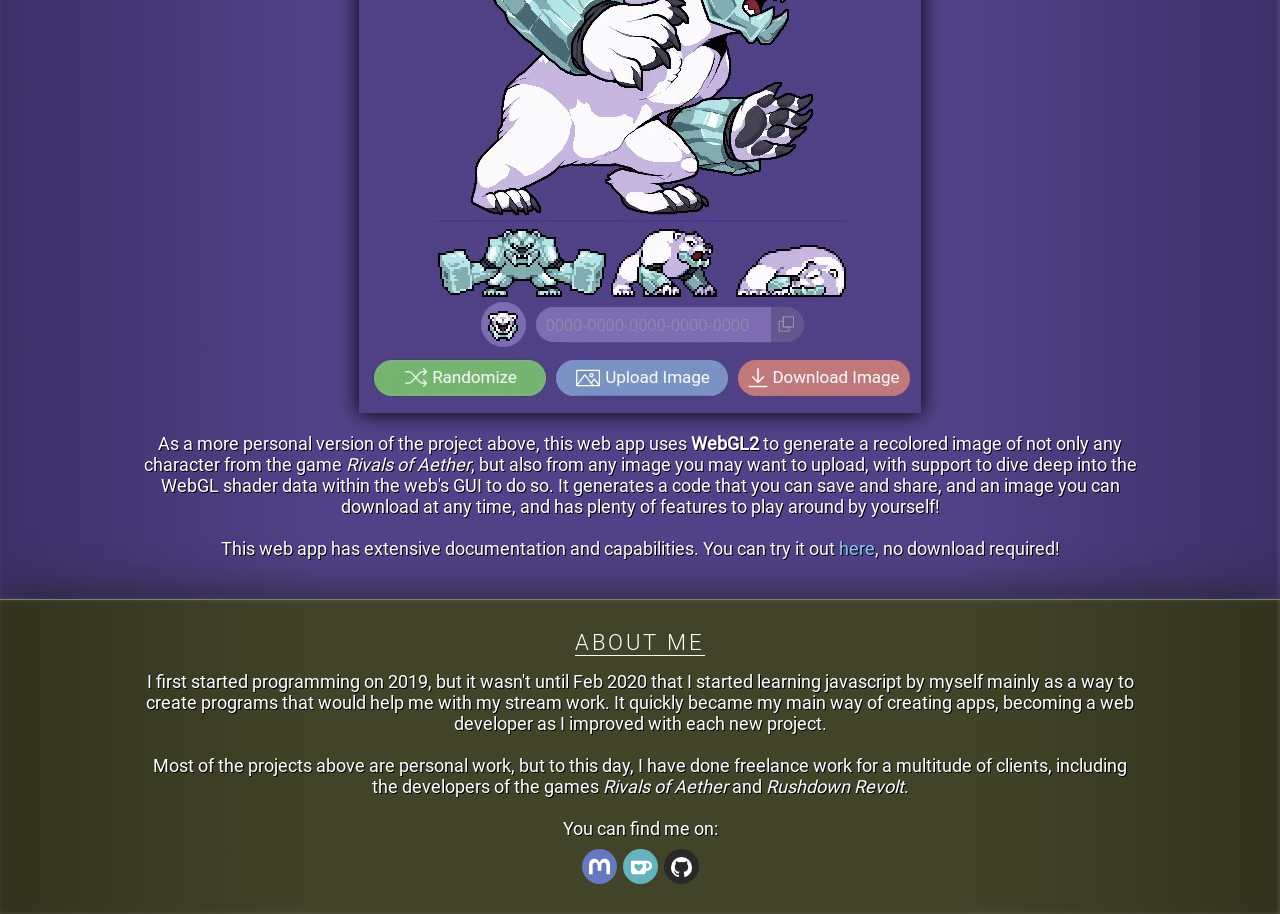
==== commit e6497b2b: "2024 update" ====
--- a/index.html
+++ b/index.html
@@ -13,6 +13,9 @@
 <body>
 
     <div id="intro">
+
+        <div class="bgSideDarkness"></div>
+
         <div id="introTitle" class="introText">
             Readek's Site
         </div>
@@ -21,237 +24,263 @@
         </div>
         <div id="introInfoSep"></div>
         <div id="introInfo">
-            Good day! I'm a web developer, and I create my own tools to do stuff! Below, you will see all things that I've created with the help of Javascript.
-        </div>
+            Good day! I'm a web developer, and I create my own tools to do stuff! Below, you will see all the projects I've developed with the help of Javascript.
+        </div>
+
         <div id="introDesc">
             <div>Check my projects!</div>
             <svg id="downIcon" viewBox="0 0 25.93 25.93">
                 <path d="M25.397,4.554h-2.042l-9.974,12.644c-0.101,0.124-0.256,0.197-0.416,0.197c-0.164,0-0.315-0.073-0.419-0.197L2.575,4.554H0.532c-0.206,0-0.392,0.115-0.479,0.299c-0.09,0.184-0.064,0.403,0.06,0.561l12.435,15.762c0.104,0.125,0.255,0.2,0.419,0.2c0.16,0,0.315-0.075,0.416-0.2L25.816,5.413c0.128-0.157,0.148-0.377,0.058-0.561C25.789,4.669,25.601,4.554,25.397,4.554z" />
             </svg>
         </div>
+
     </div>
 
 
     <div id="stBox" class="project">
+
+        <div class="bgSideDarkness"></div>
 
         <div class="projectTitle">
             Stream Tool
         </div>
 
         <div class="projectDesc">
-            The Stream Tool makes it possible for anyone with or without production experience
-            to set up a tournament stream in no time, and it's meant to be used alongside streaming
-            software like <i>OBS</i>.
-            <br><br>
-            Using the powerful features of Electron for the GUI, everything is built on the combination
-            of HTML, CSS, and Javascript, making an effort to use as few external libraries as possible
+            The <strong>Stream Tool</strong> makes it possible for anyone with or without production
+            experience to set up a competent tournament stream in no time, and it's meant to be used
+            alongside streaming software like <i>OBS</i>.
+            <br><br>
+            Using the powerful features of <strong>Electron</strong> for the GUI, everything is built on
+            a combination of vanilla <strong>HTML</strong>, <strong>CSS</strong>, and
+            <strong>Javascript</strong>, making an effort to use as few external libraries as possible
             to keep everything performant and lightweight.
             <br><br>
-            This project is not only fully open source, but built to be as customizable as possible,
-            so everyone can modify it and give it their own flavour to just about everything!
+            This project is not only fully <strong>open-source</strong>, but built to be as customizable
+            as possible, so everyone can modify it and give their own flavour to just about everything!
             <br><br>
             All Stream Tool versions are avaliable for both <i>Windows</i> and <i>Linux</i> with
             full feature parity.
-        </div>
-
+            <br><br>
+        </div>
         <img src="Resources/Images/Stream Tool Preview.png" alt="Stream Tool Preview Image" id="stPreview">
-
-
-    </div>
-
-    <div id="stRoABox" class="project">
-
-        <div class="projectTitle">
-            RoA Stream Tool
-        </div>
-
-        <div class="projectDesc">
-            The <a href="https://github.com/Readek/RoA-Stream-Tool">Rivals of Aether Stream Tool</a>
-            is the most advanced of them all, regularly getting new features, having extensive
-            documentation, and being used by a large amount of events run both by the game's
-            community and the official RoA team.
-            
-        </div>
-
-        <div class="stDemo">
-
-            <div class="stDemoTitle">GUI</div>
-
-            <video loop muted class="vid" src="Resources/Vids/RoA GUI Demo.mp4" poster="Resources/Posters/RoA GUI Poster.jpg"></video>
-
+        <div class="projectDesc">
+            The Stream Tool has been adapted to three games:
+        </div>
+
+    </div>
+
+    <div id="stRepos" class="project">
+
+        <div class="bgSideDarkness"></div>
+
+        <div id="stSelector">
+            <button id="stPrev" class="stButt">
+                <svg class="stButtIcon" viewBox="0 0 25.93 25.93">
+                    <path d="M25.397,4.554h-2.042l-9.974,12.644c-0.101,0.124-0.256,0.197-0.416,0.197c-0.164,0-0.315-0.073-0.419-0.197L2.575,4.554H0.532c-0.206,0-0.392,0.115-0.479,0.299c-0.09,0.184-0.064,0.403,0.06,0.561l12.435,15.762c0.104,0.125,0.255,0.2,0.419,0.2c0.16,0,0.315-0.075,0.416-0.2L25.816,5.413c0.128-0.157,0.148-0.377,0.058-0.561C25.789,4.669,25.601,4.554,25.397,4.554z" />
+                </svg>
+            </button>
+            <div class="projectTitle" id="stTitle">RoA ST</div>
+            <button id="stNext" class="stButt">
+                <svg class="stButtIcon" viewBox="0 0 25.93 25.93">
+                    <path d="M25.397,4.554h-2.042l-9.974,12.644c-0.101,0.124-0.256,0.197-0.416,0.197c-0.164,0-0.315-0.073-0.419-0.197L2.575,4.554H0.532c-0.206,0-0.392,0.115-0.479,0.299c-0.09,0.184-0.064,0.403,0.06,0.561l12.435,15.762c0.104,0.125,0.255,0.2,0.419,0.2c0.16,0,0.315-0.075,0.416-0.2L25.816,5.413c0.128-0.157,0.148-0.377,0.058-0.561C25.789,4.669,25.601,4.554,25.397,4.554z" />
+                </svg>
+            </button>
+        </div>
+
+        <div id="stRoABox" class="projectSt">
+    
             <div class="projectDesc">
-                The GUI manages what's being displayed on stream. In it, you can easily set
-                up player player info, scores, characters, round, commentators, and more. With big
-                features like 1v1 and 2v2 support, player/caster presets, Bo3/Bo5/BoX score modes,
-                Winners/Losers indicators for Grand Finals, and many settings, the GUI
-                has everything you need to run your stream smoothly.
-                <br><br>
-                A remote GUI can also be opened by any device within the local network to control
-                your stream from anywhere, including mobile devices, thanks to using WebSockets and
-                HTTP servers!
-            </div>
-
-        </div>
-
-        <div class="stDemo">
-
-            <div class="stDemoTitle">SCOREBOARD</div>
-
-            <video loop muted class="vid" src="Resources/Vids/RoA SC Demo.mp4" poster="Resources/Posters/RoA SC Poster.jpg"></video>
-
+                The <a href="https://github.com/Readek/RoA-Stream-Tool">Rivals of Aether Stream Tool</a>
+                is the most advanced of them all, having plenty of features. It has been used in a
+                large amount of events run both by the game's community and the official RoA dev team.
+                
+            </div>
+    
+            <div class="stDemo">
+    
+                <div class="stDemoTitle">GUI</div>
+    
+                <video loop muted class="vid" src="Resources/Vids/RoA GUI Demo.mp4" poster="Resources/Posters/RoA GUI Poster.jpg"></video>
+    
+                <div class="projectDesc">
+                    The GUI manages what's being displayed on stream. In it, you can easily set
+                    up player player info, scores, characters, round, commentators, and more. With big
+                    features like 1v1 and 2v2 support, player/caster presets, and many settings, the GUI
+                    has everything you need to run your streams smoothly.
+                    <br><br>
+                    A remote GUI can also be opened by any device within the local network to control
+                    your stream from anywhere, including mobile devices, thanks to using WebSockets and
+                    HTTP servers!
+                </div>
+    
+            </div>
+    
+            <div class="stDemo">
+    
+                <div class="stDemoTitle">SCOREBOARD</div>
+    
+                <video loop muted class="vid" src="Resources/Vids/RoA SC Demo.mp4" poster="Resources/Posters/RoA SC Poster.jpg"></video>
+    
+                <div class="projectDesc">
+                    The Scoreboard is shown on top of the tournament gameplay. It displays
+                    player info, as well as score, character and current round. It includes
+                    original designs for both 1v1 and 2v2, and different scoring modes, all while
+                    having smooth animations!
+                </div>
+    
+            </div>
+    
+            <div class="stDemo">
+    
+                <div class="stDemoTitle">VS SCREEN</div>
+    
+                <video loop muted class="vid" src="Resources/Vids/RoA VS Demo.mp4" poster="Resources/Posters/RoA VS Poster.jpg"></video>
+    
+                <div class="projectDesc">
+                    The VS Screen is meant to be shown whenever we are waiting for the next match.
+                    In it, we can clearly see the players that are playing now or are about to start
+                    playing, as well as round, tournament and commentator info, with of course
+                    different designs for 1v1/2v2 and different scoring modes.
+                </div>
+    
+            </div>
+
+            <div class="stDemo">
+    
+                <div class="stDemoTitle">BRACKET VIEW</div>
+    
+                <img src="Resources/Images/RoA Bracket.png" alt="RoA ST Top 8 Bracket View" id="stPreview">
+    
+                <div class="projectDesc">
+                    The Top 8 Bracket View displays current tournament data for the players who made it
+                    to the top. Supports character icons next to the players as well as sponsor tags,
+                    and colors winners and losers so everyone can see each round's results clearly!
+                </div>
+    
+            </div>
+    
+        </div>
+    
+        <div id="stMeleeBox" class="projectSt">
+    
             <div class="projectDesc">
-                The Scoreboard is shown on top of the tournament gameplay. In it, we can display
-                the player info, as well as the score, character and current round. It includes
-                original designs for both 1v1 and 2v2, and different scoring modes, all while having
-                smooth animations! Everything is accomplished without any external library.
-            </div>
-
-        </div>
-
-        <div class="stDemo">
-
-            <div class="stDemoTitle">VS SCREEN</div>
-
-            <video loop muted class="vid" src="Resources/Vids/RoA VS Demo.mp4" poster="Resources/Posters/RoA VS Poster.jpg"></video>
-
+                The <a href="https://github.com/Readek/Melee-Stream-Tool">Super Smash Bros.
+                Melee Stream Tool</a> is by far the most popular one, with simple but effective
+                and customizable designs to allow just about everyone to have a consistently good
+                looking tournament stream.
+                
+            </div>
+    
+            <div class="stDemo">
+    
+                <div class="stDemoTitle">GUI</div>
+    
+                <video loop muted class="vid" src="Resources/Vids/Melee GUI Demo.mp4" poster="Resources/Posters/Melee GUI Poster.jpg"></video>
+    
+                <div class="projectDesc">
+                    The GUI covers all your basic needs, like modifying player info, characters, scoring,
+                    and of course match info like round, tournament and commentator names/socials,
+                    with a couple of optional settings.
+                </div>
+    
+            </div>
+    
+            <div id="scDemo" class="stDemo">
+    
+                <div class="stDemoTitle">SCOREBOARD</div>
+    
+                <video loop muted class="vid" src="Resources/Vids/Melee SC Demo.mp4" poster="Resources/Posters/Melee SC Poster.jpg"></video>
+    
+                <div class="projectDesc">
+                    The Scoreboard is shown on top of the tournament's gameplay. Its design is adapted
+                    for a centered, 4:3 game feed with all the info being on both sides of the screen,
+                    where it displays player info, scores, round and even current commentators.
+                </div>
+    
+            </div>
+    
+            <div id="vsDemo" class="stDemo">
+    
+                <div class="stDemoTitle">VS SCREEN</div>
+    
+                <video loop muted class="vid" src="Resources/Vids/Melee VS Demo.mp4" poster="Resources/Posters/Melee VS Poster.jpg"></video>
+    
+                <div class="projectDesc">
+                    The VS Screen is meant to be shown whenever we are waiting for the next match.
+                    In it, we can clearly see the players that are playing now or are about to start
+                    playing, as well as round, tournament and commentator info, with a design inspired
+                    by the game's arcade mode VS screen.
+                </div>
+    
+            </div>
+    
+        </div>
+    
+        <div id="stRRBox" class="projectSt">
+    
             <div class="projectDesc">
-                The VS Screen is meant to be shown whenever we are waiting for the next match.
-                In it, we can clearly see the players that are playing now or are about to start
-                playing, as well as round, tournament and commentator info, with of course
-                different designs for 1v1/2v2 and different scoring modes, and animations!
-                Everything is accomplished without any external library.
-            </div>
-
-        </div>
-
-    </div>
-
-    <div id="stMeleeBox" class="project">
-
-        <div class="projectTitle">
-            Melee Stream Tool
-        </div>
-
-        <div class="projectDesc">
-            The <a href="https://github.com/Readek/Melee-Stream-Tool">Super Smash Bros.
-            Melee Stream Tool</a> is the most popular one, with simple but effective
-            and customizable designs to allow just about everyone to have a consistently good
-            looking tournament stream.
-            
-        </div>
-
-        <div class="stDemo">
-
-            <div class="stDemoTitle">GUI</div>
-
-            <video loop muted class="vid" src="Resources/Vids/Melee GUI Demo.mp4" poster="Resources/Posters/Melee GUI Poster.jpg"></video>
-
-            <div class="projectDesc">
-                The GUI covers all your basic needs, like modifying player info, characters, scoring,
-                and of course match info like round, tournament and commentator names/social media,
-                with a couple of optional settings.
-            </div>
-
-        </div>
-
-        <div id="scDemo" class="stDemo">
-
-            <div class="stDemoTitle">SCOREBOARD</div>
-
-            <video loop muted class="vid" src="Resources/Vids/Melee SC Demo.mp4" poster="Resources/Posters/Melee SC Poster.jpg"></video>
-
-            <div class="projectDesc">
-                The Scoreboard is shown on top of the tournament gameplay. Its design is adapted
-                for a central, 4:3 game feed with all the info being on both sides of the screen,
-                where it displays player info, scores, round and even current commentators.
-            </div>
-
-        </div>
-
-        <div id="vsDemo" class="stDemo">
-
-            <div class="stDemoTitle">VS SCREEN</div>
-
-            <video loop muted class="vid" src="Resources/Vids/Melee VS Demo.mp4" poster="Resources/Posters/Melee VS Poster.jpg"></video>
-
-            <div class="projectDesc">
-                The VS Screen is meant to be shown whenever we are waiting for the next match.
-                In it, we can clearly see the players that are playing now or are about to start
-                playing, as well as round, tournament and commentator info, with a design inspired
-                by the game's arcade mode VS screen.
-            </div>
-
-        </div>
-
-    </div>
-
-    <div id="stRRBox" class="project">
-
-        <div class="projectTitle">
-            RR Stream Tool
-        </div>
-
-        <div class="projectDesc">
-            The <a href="https://github.com/Readek/Rushdown-Revolt-Stream-Tool">Rushdown Revolt
-            Stream Tool</a> is an official commission from the very developers of the game itself.
-        </div>
-
-        <div class="stDemo">
-
-            <div class="stDemoTitle">GUI</div>
-
-            <video loop muted class="vid" src="Resources/Vids/RR GUI Demo.mp4" poster="Resources/Posters/RR GUI Poster.jpg"></video>
-
-            <div class="projectDesc">
-                The GUI helps you set up everything you need quickly, be it player info, characters,
-                scoring, round/tournament, and commentators, with the ability to switch up the
-                gamemode to 1v1, 2v2 and 3v3!
-            </div>
-
-        </div>
-
-        <div id="scDemo" class="stDemo">
-
-            <div class="stDemoTitle">SCOREBOARD</div>
-
-            <video loop muted class="vid" src="Resources/Vids/RR SC Demo.mp4" poster="Resources/Posters/RR SC Poster.jpg"></video>
-
-            <div class="projectDesc">
-                The Scoreboard is shown on top of the tournament gameplay, and it's designed to
-                look like its part of the game itself. In it, we can display the player names and
-                tags, as well as the score, character and current round. Includes support for
-                [W]/[L] indicators, different score modes, and designs for 1v1, 2v2, and 3v3 games!
-            </div>
-
-        </div>
-
-        <div id="vsDemo" class="stDemo">
-
-            <div class="stDemoTitle">VS SCREEN</div>
-
-            <video loop muted class="vid" src="Resources/Vids/RR VS Demo.mp4" poster="Resources/Posters/RR VS Poster.jpg"></video>
-
-            <div class="projectDesc">
-                The VS Screen is meant to be shown whenever we are waiting for the next match. In
-                it, we can clearly see the players that are playing now or are about to start
-                playing, as well their scores, round, tournament and commentator info. It includes
-                designs for 1v1, 2v2, and 3v3 games!
-            </div>
-
-        </div>
-
-        <div class="stDemo">
-
-            <div class="stDemoTitle">RECOLORER</div>
-
-            <video loop muted class="vid" src="Resources/Vids/RR Recolorer Demo.mp4" poster="Resources/Posters/RR Recolorer Poster.jpg"></video>
-
-            <div class="projectDesc">
-                As a Rushdown Revolt ST exclusive, the built in recolorer tool allows you to give
-                a personal touch to the assets displayed on the stream, being able to change the
-                colors of overlays and characters. Built with WebGL2 and no external libraries!
-            </div>
-
+                The <a href="https://github.com/Readek/Rushdown-Revolt-Stream-Tool">Rushdown Revolt
+                Stream Tool</a> is an official commission from the very developers of the game itself.
+            </div>
+    
+            <div class="stDemo">
+    
+                <div class="stDemoTitle">GUI</div>
+    
+                <video loop muted class="vid" src="Resources/Vids/RR GUI Demo.mp4" poster="Resources/Posters/RR GUI Poster.jpg"></video>
+    
+                <div class="projectDesc">
+                    The GUI helps you set up everything you need quickly, be it player info, characters,
+                    scoring, round/tournament, and commentators, with the ability to switch up the
+                    gamemode to 1v1, 2v2 and 3v3!
+                </div>
+    
+            </div>
+    
+            <div id="scDemo" class="stDemo">
+    
+                <div class="stDemoTitle">SCOREBOARD</div>
+    
+                <video loop muted class="vid" src="Resources/Vids/RR SC Demo.mp4" poster="Resources/Posters/RR SC Poster.jpg"></video>
+    
+                <div class="projectDesc">
+                    The Scoreboard is shown on top of the tournament gameplay, designed to
+                    look like it's part of the game itself. In it, we can display the player names and
+                    tags, as well as the score, character and current round. Includes support for
+                    [W]/[L] indicators, different score modes, and designs for 1v1, 2v2, and 3v3 games!
+                </div>
+    
+            </div>
+    
+            <div id="vsDemo" class="stDemo">
+    
+                <div class="stDemoTitle">VS SCREEN</div>
+    
+                <video loop muted class="vid" src="Resources/Vids/RR VS Demo.mp4" poster="Resources/Posters/RR VS Poster.jpg"></video>
+    
+                <div class="projectDesc">
+                    The VS Screen is meant to be shown whenever we are waiting for the next match. In
+                    it, we can clearly see the players that are playing now or are about to start
+                    playing, as well their scores, round, tournament and commentator info. It includes
+                    designs for 1v1, 2v2, and 3v3 games!
+                </div>
+    
+            </div>
+    
+            <div class="stDemo">
+    
+                <div class="stDemoTitle">RECOLORER</div>
+    
+                <video loop muted class="vid" src="Resources/Vids/RR Recolorer Demo.mp4" poster="Resources/Posters/RR Recolorer Poster.jpg"></video>
+    
+                <div class="projectDesc">
+                    As a Rushdown Revolt ST exclusive, the built in recolorer tool allows you to give
+                    a personal touch to the assets displayed on the stream, being able to change the
+                    colors of overlays and characters. Built with WebGL2 and no external libraries!
+                </div>
+    
+            </div>
+    
         </div>
 
     </div>
@@ -266,15 +295,15 @@
 
         <div class="projectDesc">
             As an official commission for the <a href="https://rivalsofaether.com/">Rivals of Aether</a>
-            website, this web is a complete reimplementation of the game's <i>Custom Colors</i> menu,
+            website, this is a complete reimplementation of the game's <i>Custom Colors</i> menu,
             trying to be as close as possible to the source material. In it, you are able to create
             your own colors for your characters with a generated code that you can then use in the
             game itself.
             <br><br>
-            This web app uses WebGL2 to be able to change the colors of a character's image in real
-            time, and has a heavy use of responsive functionallity to support as many screen sizes
-            as possible, while being as lightweight as possible by only using vanilla CSS and JS.
-            You can try it out right now
+            This web app uses <strong>WebGL2</strong> to be able to change the colors of a character's
+            image in real time, and has a heavy use of <strong>responsive CSS</strong> designs to
+            support as many screen sizes as possible, while being as lightweight as possible by only
+            using vanilla CSS and JS. You can try it out right now
             <a href="https://readek.github.io/RoA-Custom-Colors/">here</a>, no download required!
         </div>
 
@@ -290,9 +319,9 @@
         <video loop muted class="vid" src="Resources/Vids/Recolor Demo.mp4" poster="Resources/Posters/Recolor Poster.jpg"></video>
 
         <div class="projectDesc">
-            As a more personal version of the project above, this web app uses WebGL2 to generate a
-            recolored image of not only any character from the game <i>Rivals of Aether</i>, but
-            also from any image you may want to upload, with support to dive deep into the WebGL
+            As a more personal version of the project above, this web app uses <strong>WebGL2</strong>
+            to generate a recolored image of not only any character from the game <i>Rivals of Aether</i>,
+            but also from any image you may want to upload, with support to dive deep into the WebGL
             shader data within the web's GUI to do so. It generates a code that you can save and
             share, and an image you can download at any time, and has plenty of features to
             play around by yourself!
@@ -309,19 +338,29 @@
 
         <div class="projectDesc">
             I first started programming on 2019, but it wasn't until Feb 2020 that I started learning javascript by myself
-            mainly as a way to create programs that would help me with my stream work. It quickly became my main way of creating apps,
-            becoming a web developer as I improved with each new project.
-
-            <br><br>Most of my projects are personal work, but to this day, I have done freelance work for a multitude of clients,
+            mainly as a way to create programs that would help me with my stream work. It quickly became my main way of
+            creating apps, becoming a web developer as I improved with each new project.
+            <br><br>
+            Most of the projects above are personal work, but to this day, I have done freelance work for a multitude of clients,
             including the developers of the games <i>Rivals of Aether</i> and <i>Rushdown Revolt</i>.
-            <br><br>You can find me on:
+            <br><br>
+            You can find me on:
         </div>
 
         <div id="socialIcons">
+
             <a href="https://twitter.com/Readeku">
-                <div id="twitterButton" class="buttonsBot">
-                    <svg id="twitterIcon" viewBox="0 0 20 20">
-                        <path d="M18.258,3.266c-0.693,0.405-1.46,0.698-2.277,0.857c-0.653-0.686-1.586-1.115-2.618-1.115c-1.98,0-3.586,1.581-3.586,3.53c0,0.276,0.031,0.545,0.092,0.805C6.888,7.195,4.245,5.79,2.476,3.654C2.167,4.176,1.99,4.781,1.99,5.429c0,1.224,0.633,2.305,1.596,2.938C2.999,8.349,2.445,8.19,1.961,7.925C1.96,7.94,1.96,7.954,1.96,7.97c0,1.71,1.237,3.138,2.877,3.462c-0.301,0.08-0.617,0.123-0.945,0.123c-0.23,0-0.456-0.021-0.674-0.062c0.456,1.402,1.781,2.422,3.35,2.451c-1.228,0.947-2.773,1.512-4.454,1.512c-0.291,0-0.575-0.016-0.855-0.049c1.588,1,3.473,1.586,5.498,1.586c6.598,0,10.205-5.379,10.205-10.045c0-0.153-0.003-0.305-0.01-0.456c0.7-0.499,1.308-1.12,1.789-1.827c-0.644,0.28-1.334,0.469-2.06,0.555C17.422,4.782,17.99,4.091,18.258,3.266"/>
+                <div id="mastoButton" class="buttonsBot">
+                    <svg id="mastoIcon" viewBox="38.9 39.3 138.63 101.73">
+                        <path d="M177.50984 80.077v60.94125h-24.14375v-59.15c0-12.46875-5.24625-18.7975-15.74-18.7975-11.6025 0-17.4175 7.5075-17.4175 22.3525v32.37625H96.20734V85.42325c0-14.845-5.81625-22.3525-17.41875-22.3525-10.49375 0-15.74 6.32875-15.74 18.7975v59.15H38.90484V80.077c0-12.455 3.17125-22.3525 9.54125-29.675 6.56875-7.3225 15.17125-11.07625 25.85-11.07625 12.355 0 21.71125 4.74875 27.8975 14.2475l6.01375 10.08125 6.015-10.08125c6.185-9.49875 15.54125-14.2475 27.8975-14.2475 10.6775 0 19.28 3.75375 25.85 11.07625 6.36875 7.3225 9.54 17.22 9.54 29.675"></path>
+                    </svg>
+                </div>
+            </a>
+
+            <a href="https://ko-fi.com/readek">
+                <div id="kofiButton" class="buttonsBot">
+                    <svg id="kofiIcon" viewBox="0 0 32 32">
+                        <path d="M31.844 11.932c-1.032-5.448-6.48-6.125-6.48-6.125h-24.4c-0.808 0-0.907 1.063-0.907 1.063s-0.109 9.767-0.027 15.767c0.22 3.228 3.448 3.561 3.448 3.561s11.021-0.031 15.953-0.067c3.251-0.568 3.579-3.423 3.541-4.98 5.808 0.323 9.896-3.776 8.871-9.219zM17.093 16.615c-1.661 1.932-5.348 5.297-5.348 5.297s-0.161 0.161-0.417 0.031c-0.099-0.073-0.14-0.12-0.14-0.12-0.595-0.588-4.491-4.063-5.381-5.271-0.943-1.287-1.385-3.599-0.119-4.948 1.265-1.344 4.005-1.448 5.817 0.541 0 0 2.083-2.375 4.625-1.281 2.536 1.095 2.443 4.016 0.963 5.751zM25.323 17.251c-1.24 0.156-2.244 0.036-2.244 0.036v-7.573h2.359c0 0 2.631 0.735 2.631 3.516 0 2.552-1.313 3.557-2.745 4.021z"/>
                     </svg>
                 </div>
             </a>
@@ -333,6 +372,7 @@
                     </svg>
                 </div>
             </a>
+
         </div>
 
     </div>
--- a/site.css
+++ b/site.css
@@ -37,13 +37,20 @@
 }
 
 
+.bgSideDarkness {
+    position: absolute;
+    width: 100%;
+    height: 100%;
+    background-image: linear-gradient(to right, #00000030, #00000000, #00000000, #00000000, #00000030);
+}
+
 #intro {
     height: 100%;
     display: flex;
     flex-direction: column;
     justify-content: center;
     align-items: center;
-    background-image: linear-gradient(to right, #259e4a, #2dbd58, #2dbd58, #2dbd58, #259e4a);
+    background-color: #2dbd58;
 }
 
 .introText {
@@ -146,6 +153,7 @@
 
 
 .project {
+    position: relative;
     padding: 30px 0 30px 0;
     display: flex;
     justify-content: center;
@@ -153,6 +161,13 @@
     align-items: center;
     border-top: 1px solid grey;
     box-shadow: inset -1px 0px 4px #adadad40, 0 0 48px rgb(36, 36, 36);
+}
+.projectSt {
+    display: flex;
+    justify-content: center;
+    flex-direction: column;
+    align-items: center;
+    transition: transform .25s, opacity .25s;
 }
 
 .projectTitle {
@@ -180,7 +195,7 @@
 
 
 #stBox {
-    background-image: linear-gradient(to right, #383838, #444444, #444444, #444444, #383838);
+    background-color: #444444;
 }
 #stPreview {
     width: 800px;
@@ -193,14 +208,53 @@
     padding: 10px 0 10px 0;
 }
 
-#stRoABox {
-    background-image: linear-gradient(to right, #2e2e36, #383841, #383841, #383841, #2e2e36);
-}
-#stMeleeBox {
-    background-image: linear-gradient(to right, #383030, #413838, #413838, #413838, #383030);
-}
-#stRRBox {
-    background-image: linear-gradient(to right, #323a36, #38413d, #38413d, #38413d, #323a36);
+#stRepos {
+    background-color: #383841;
+    transition: background-color .5s;
+}
+
+#stSelector {
+    display: flex;
+    align-items: center;
+    gap: 20px;
+}
+.stButt {
+    background: none;
+    border: 2px solid gray;
+    border-radius: 100%;
+    width: 44px;
+    height: 44px;
+    display: flex;
+    justify-content: center;
+    align-items: center;
+    padding: 10px;
+    transition: filter .15s, transform .2s;
+    cursor: pointer;
+    outline: none;
+}
+.stButt:hover, .stButt:focus-visible {
+    filter: brightness(1.5);
+}
+#stPrev {
+    transform: rotate(90deg);
+}
+#stPrev:hover, #stPrev:focus-visible {
+    transform: rotate(90deg) translateY(5px);
+}
+#stNext {
+    transform: rotate(-90deg);
+}
+#stNext:hover, #stNext:focus-visible {
+    transform: rotate(-90deg) translateY(5px);
+}
+.stButtIcon {
+    transform: translateY(1px);
+    fill: grey;
+}
+
+#stMeleeBox, #stRRBox {
+    display: none;
+    opacity: 0;
 }
 
 .stDemo {
@@ -257,10 +311,18 @@
 .buttonsBot:active {
     filter: brightness(.9);
 }
-#twitterButton {
+#mastoButton {
     background-color: #6479be;
 }
-#twitterIcon {
+#mastoIcon {
+    height: 21px;
+    width: 21px;
+    fill: white;
+}
+#kofiButton {
+    background-color: #64b3be;
+}
+#kofiIcon {
     height: 21px;
     width: 21px;
     fill: white;
@@ -278,8 +340,8 @@
 
 @media (max-width: 650px) {
 
-    #intro {
-        background-image: linear-gradient(to right, #2dbd58, #2dbd58);
+    .bgSideDarkness {
+        display: none;
     }
 
     #introTitle {
@@ -312,19 +374,6 @@
         max-width: 100%;
     }
 
-    #stBox {
-        background-image: linear-gradient(to right, #444444, #444444);
-    }
-    #stRoABox {
-        background-image: linear-gradient(to right, #383841, #383841);
-    }
-    #stMeleeBox {
-        background-image: linear-gradient(to right, #413838, #413838);
-    }
-    #stRRBox {
-        background-image: linear-gradient(to right, #38413d, #38413d);
-    }
-
     #customColorsBox {
         background-image: linear-gradient(to right, #4e4f88, #4e4f88);
     }
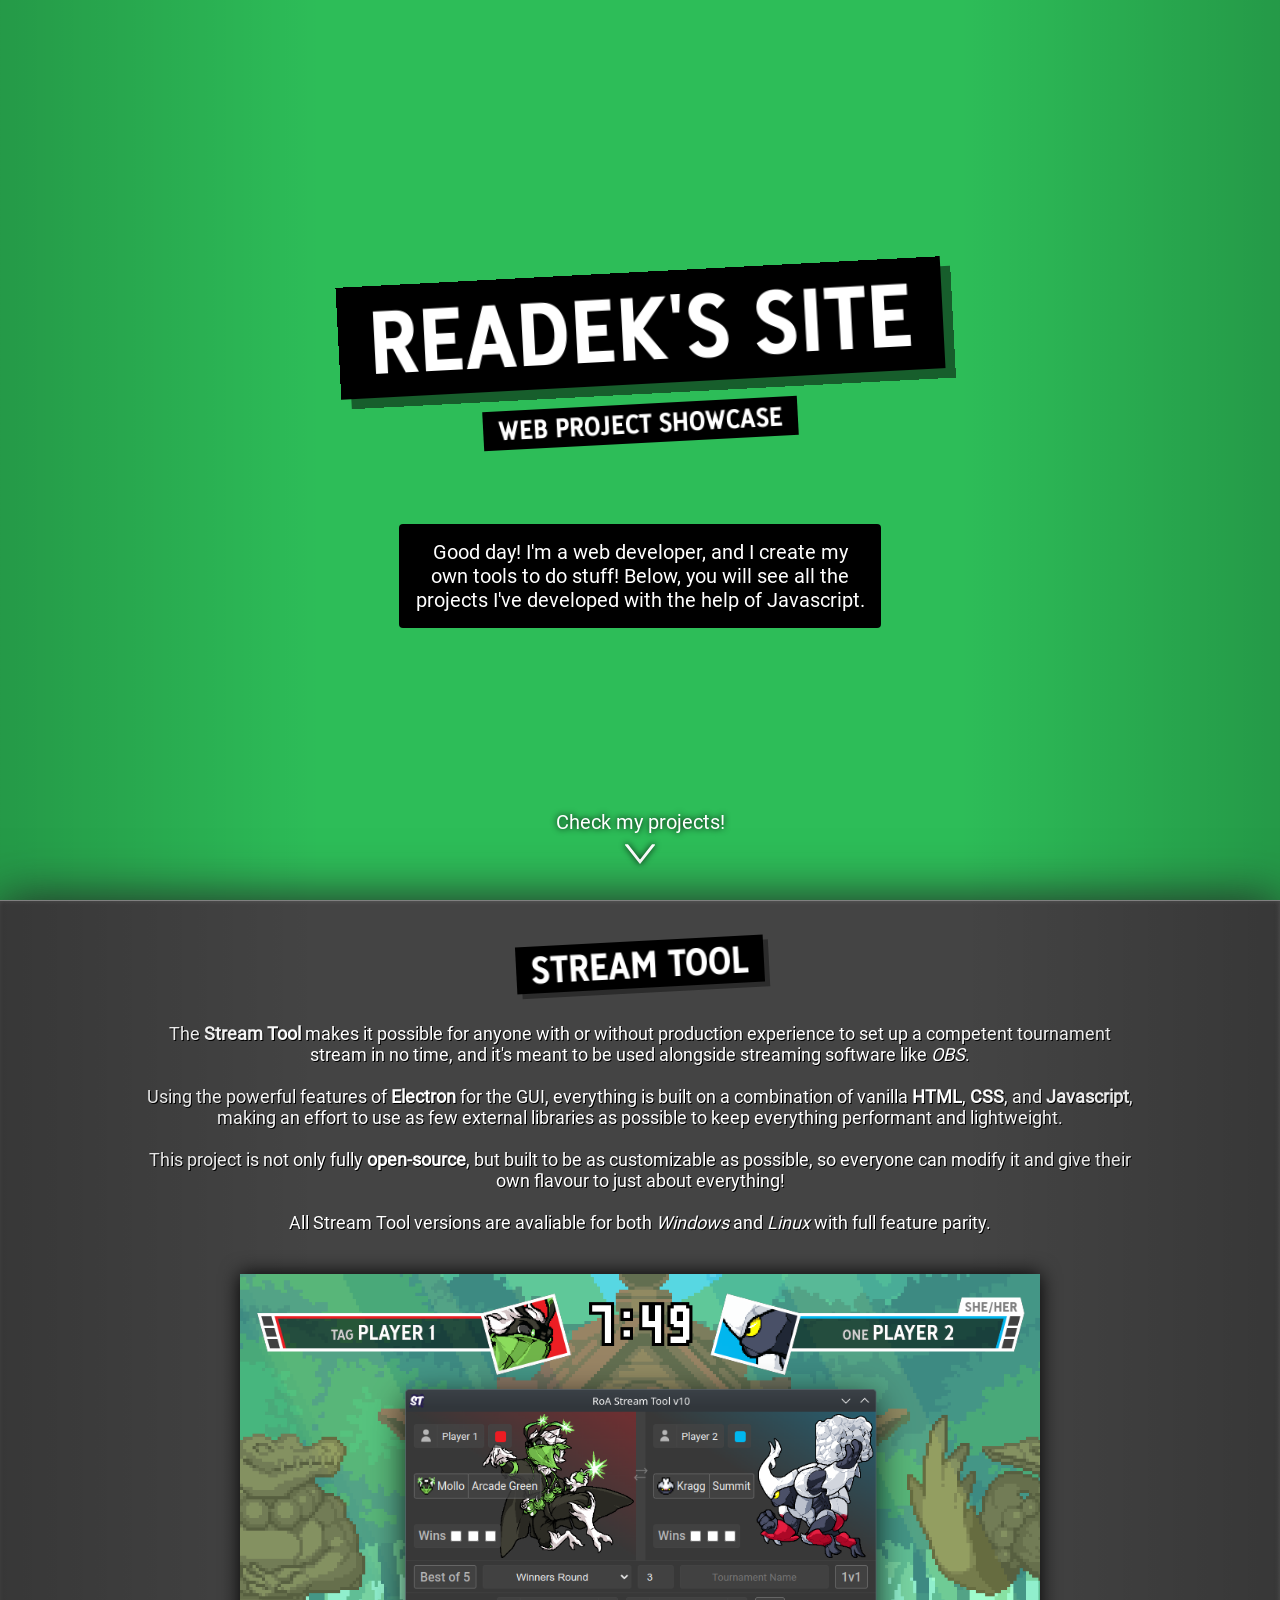
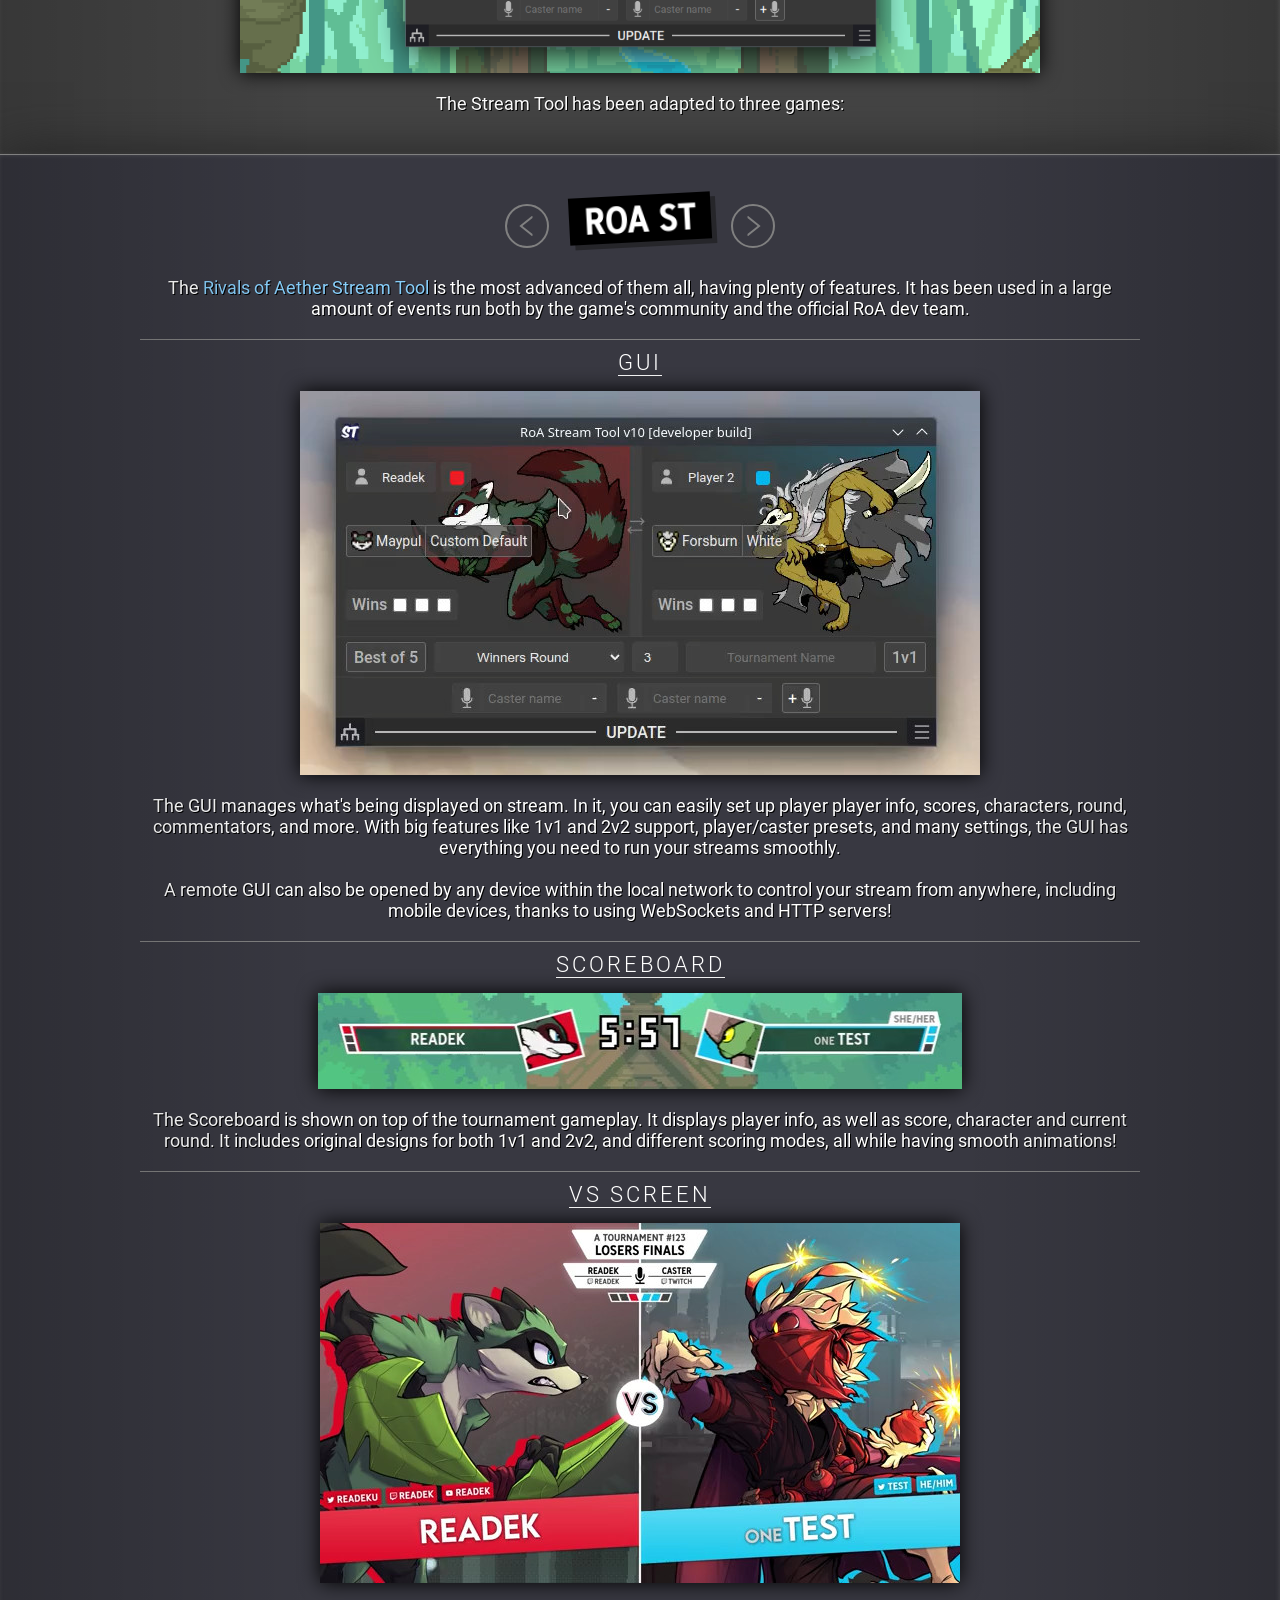
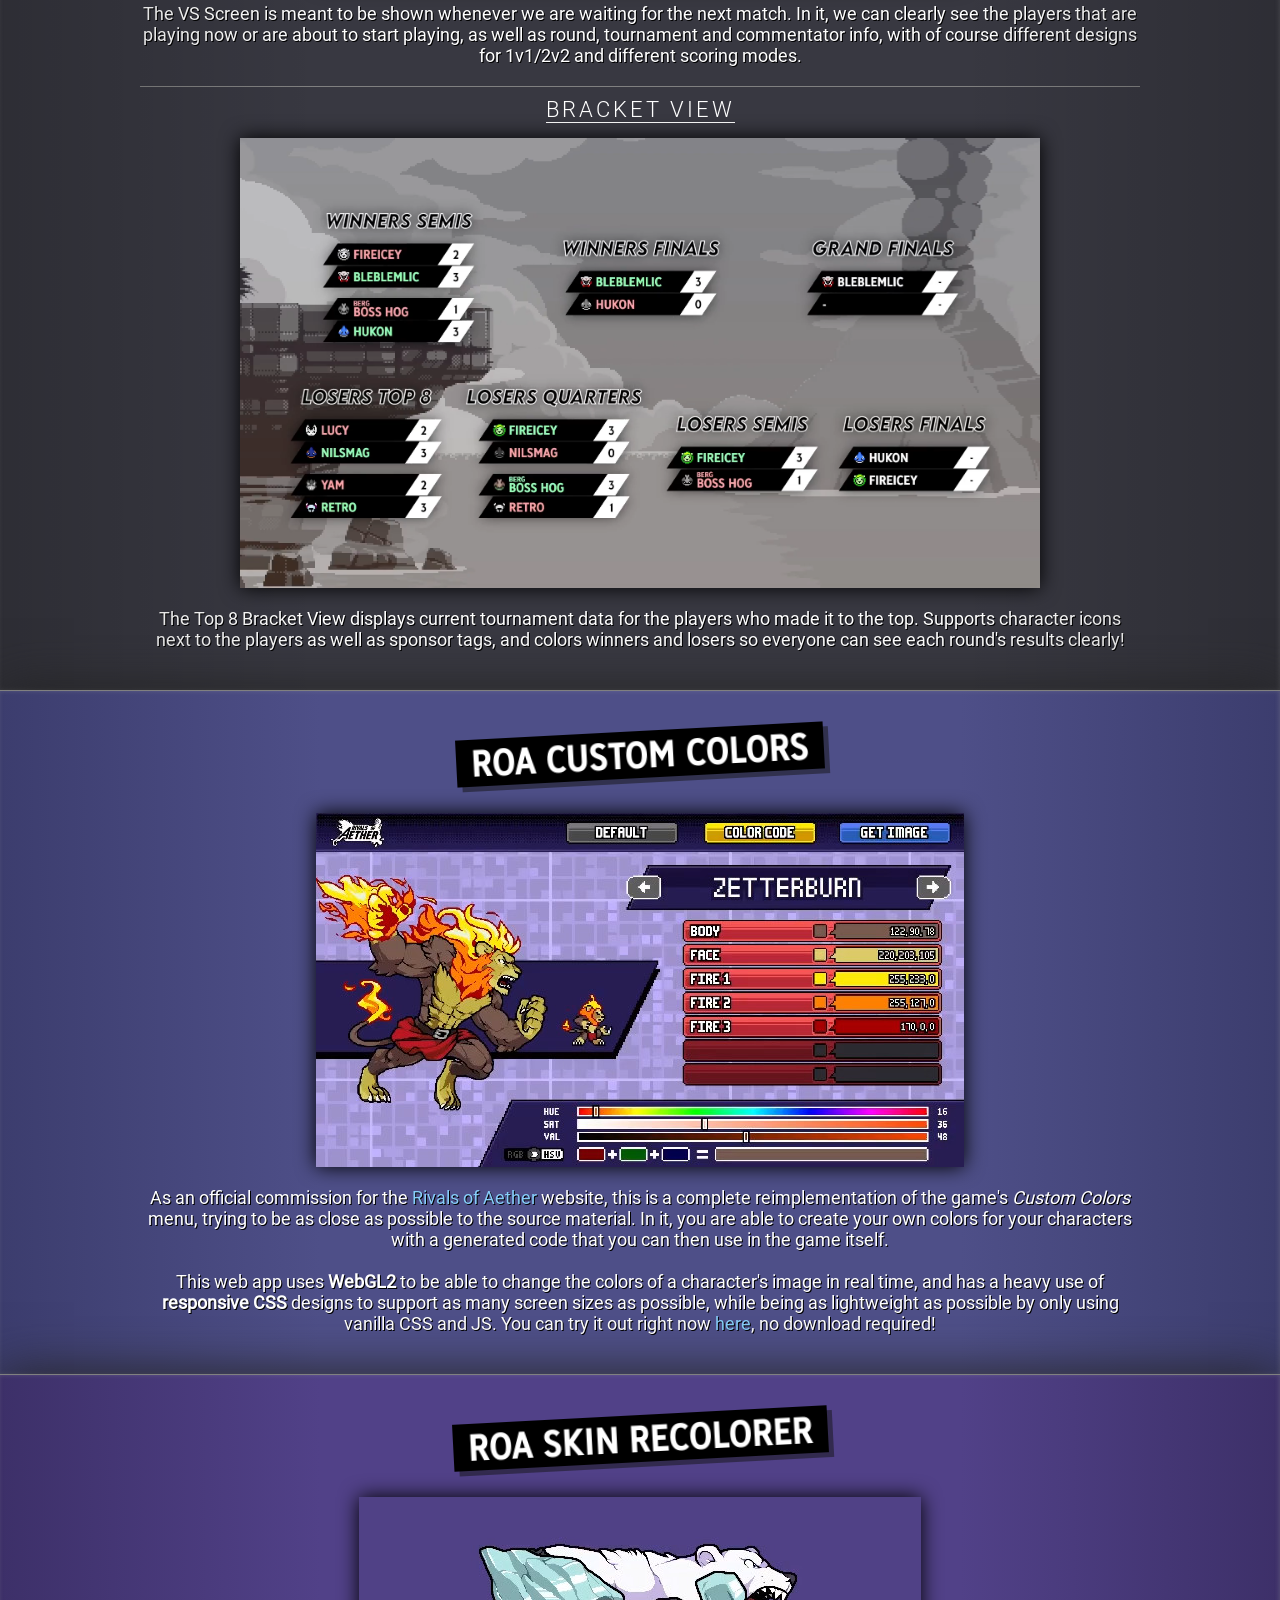
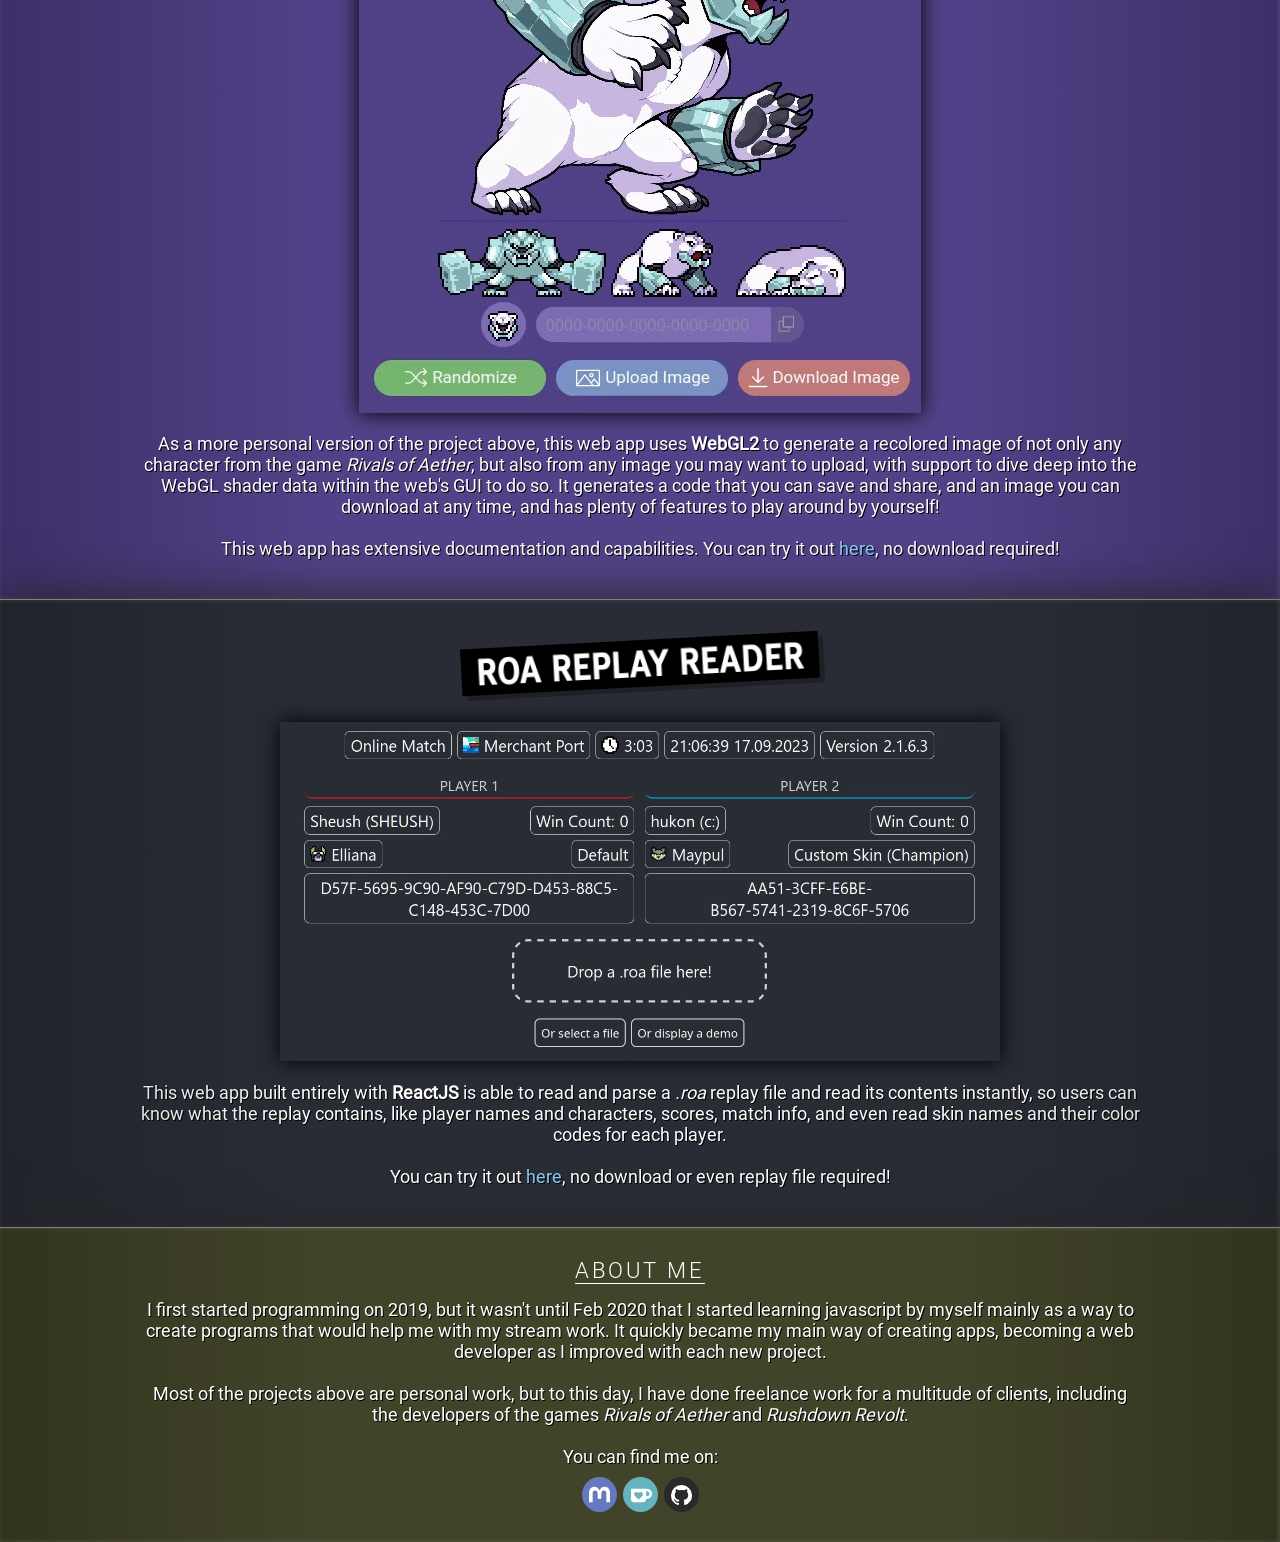
==== commit 8379e8a2: "Add RoA Replay Reader" ====
--- a/index.html
+++ b/index.html
@@ -332,6 +332,30 @@
 
     </div>
 
+    <div id="replayReaderBox" class="project">
+
+        <div class="bgSideDarkness"></div>
+
+        <div class="projectTitle">
+            RoA Replay Reader
+        </div>
+
+        <img src="" alt="">
+        <video loop muted class="vid" src="Resources/Vids/RoA Replay Reader.mp4" poster="Resources/Posters/RoA Replay Reader.jpg"></video>
+
+        <div class="projectDesc">
+            This web app built entirely with <strong>ReactJS</strong> is able to read and parse
+            a <i>.roa</i> replay file and read its contents instantly, so users can know
+            what the replay contains, like player names and characters, scores, match info,
+            and even read skin names and their color codes for each player.
+            <br><br>
+            You can try it out
+            <a href="https://readek.github.io/RoA-Replay-Reader/">here</a>, no download
+            or even replay file required!
+        </div>
+
+    </div>
+
     <div id="aboutBox" class="project">
 
         <div class="stDemoTitle">ABOUT ME</div>
--- a/site.css
+++ b/site.css
@@ -206,6 +206,7 @@
 .vid {
     filter: drop-shadow(0px 0px 10px black);
     padding: 10px 0 10px 0;
+    max-width: 720px;
 }
 
 #stRepos {
@@ -286,6 +287,10 @@
     background-image: linear-gradient(to right, #3d3069, #514188, #514188, #514188, #3d3069);
 }
 
+#replayReaderBox {
+    background-color: #292C35;
+}
+
 
 #aboutBox {
     background-image: linear-gradient(to right, #32331d, #424429, #424429, #424429, #32331d);
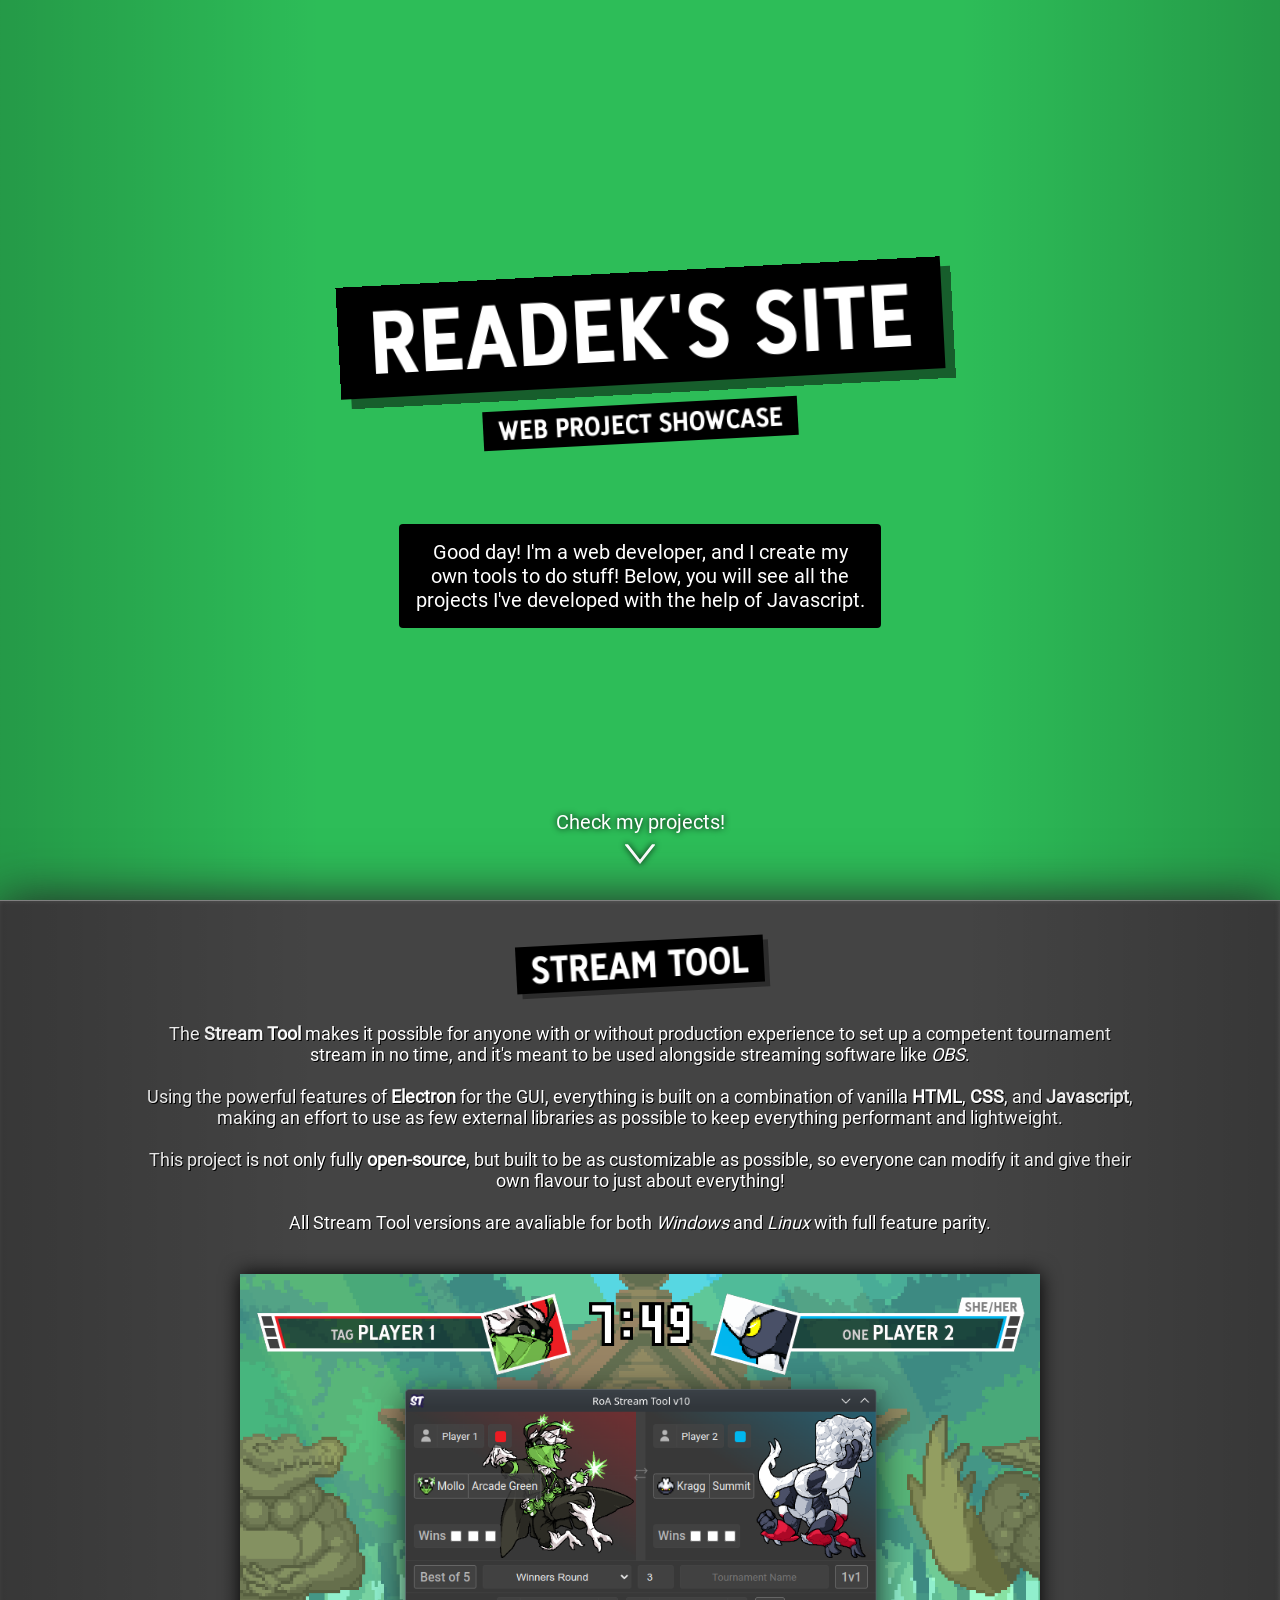
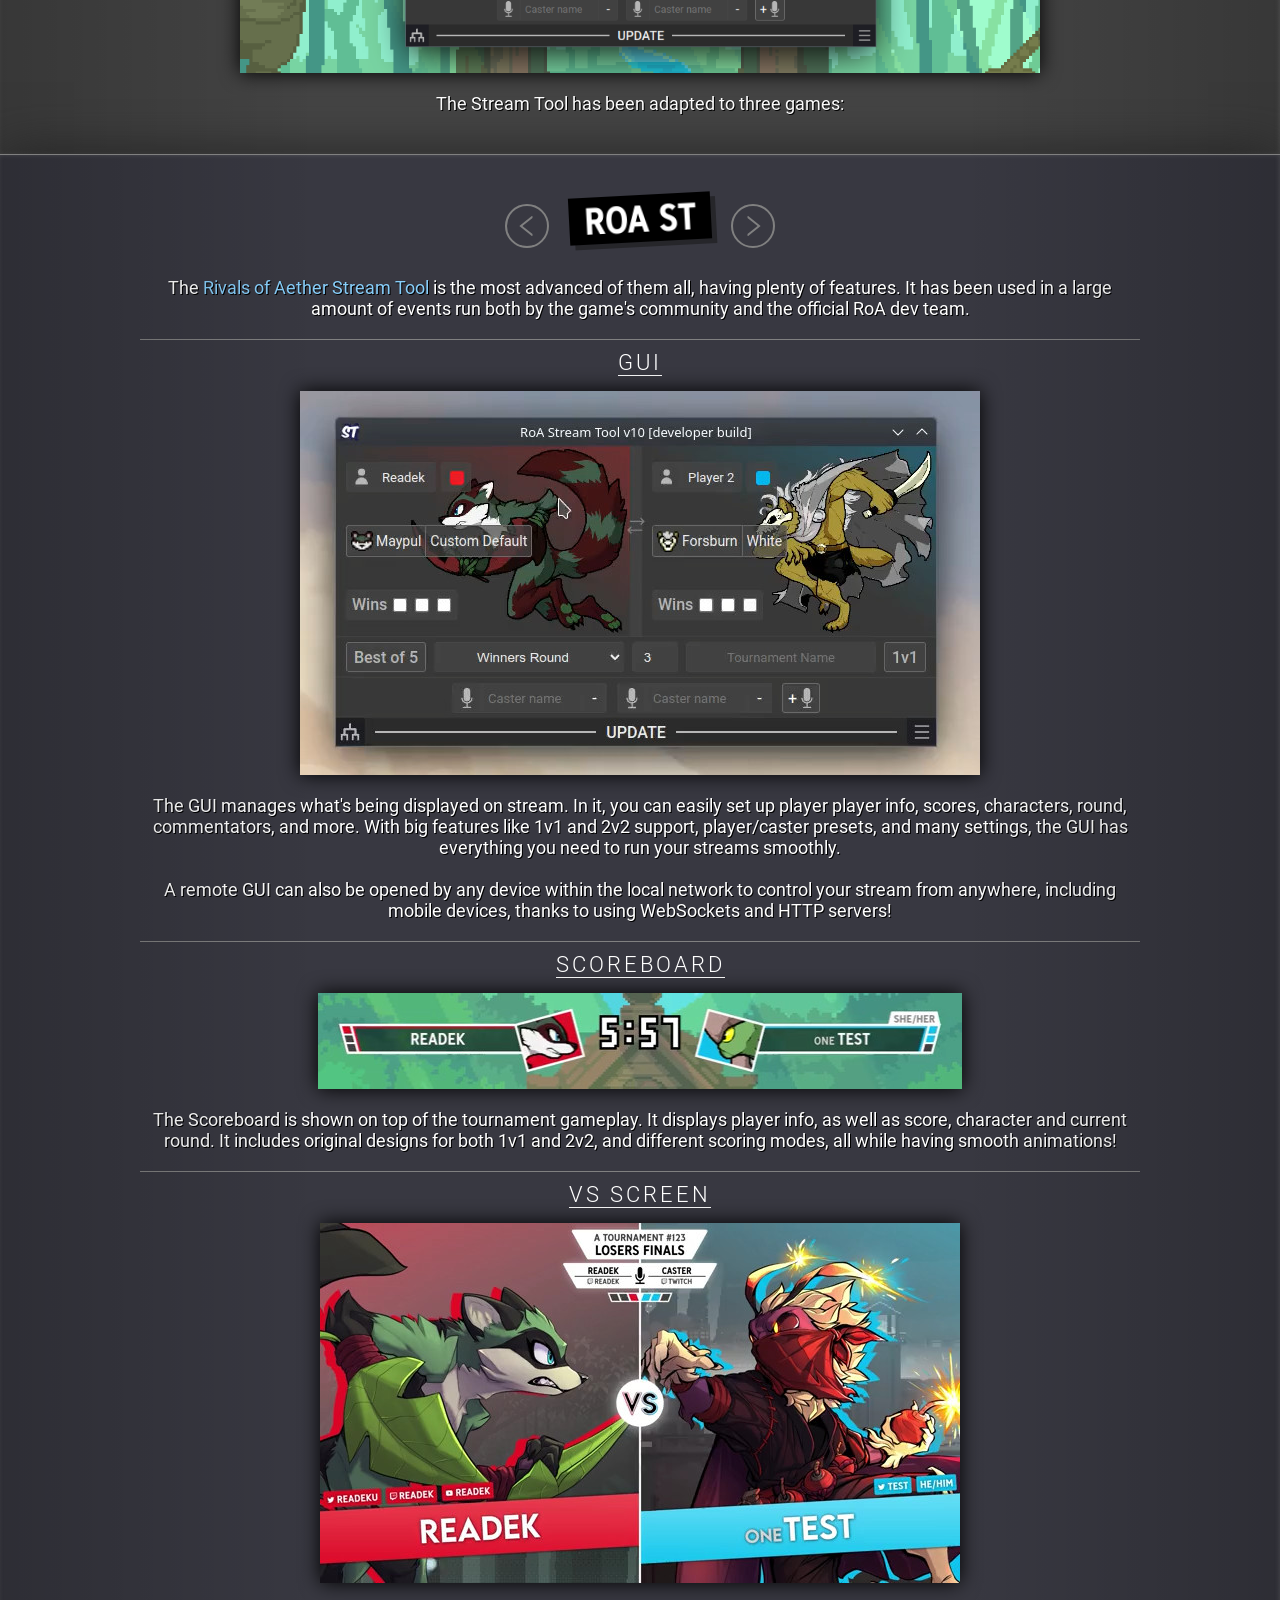
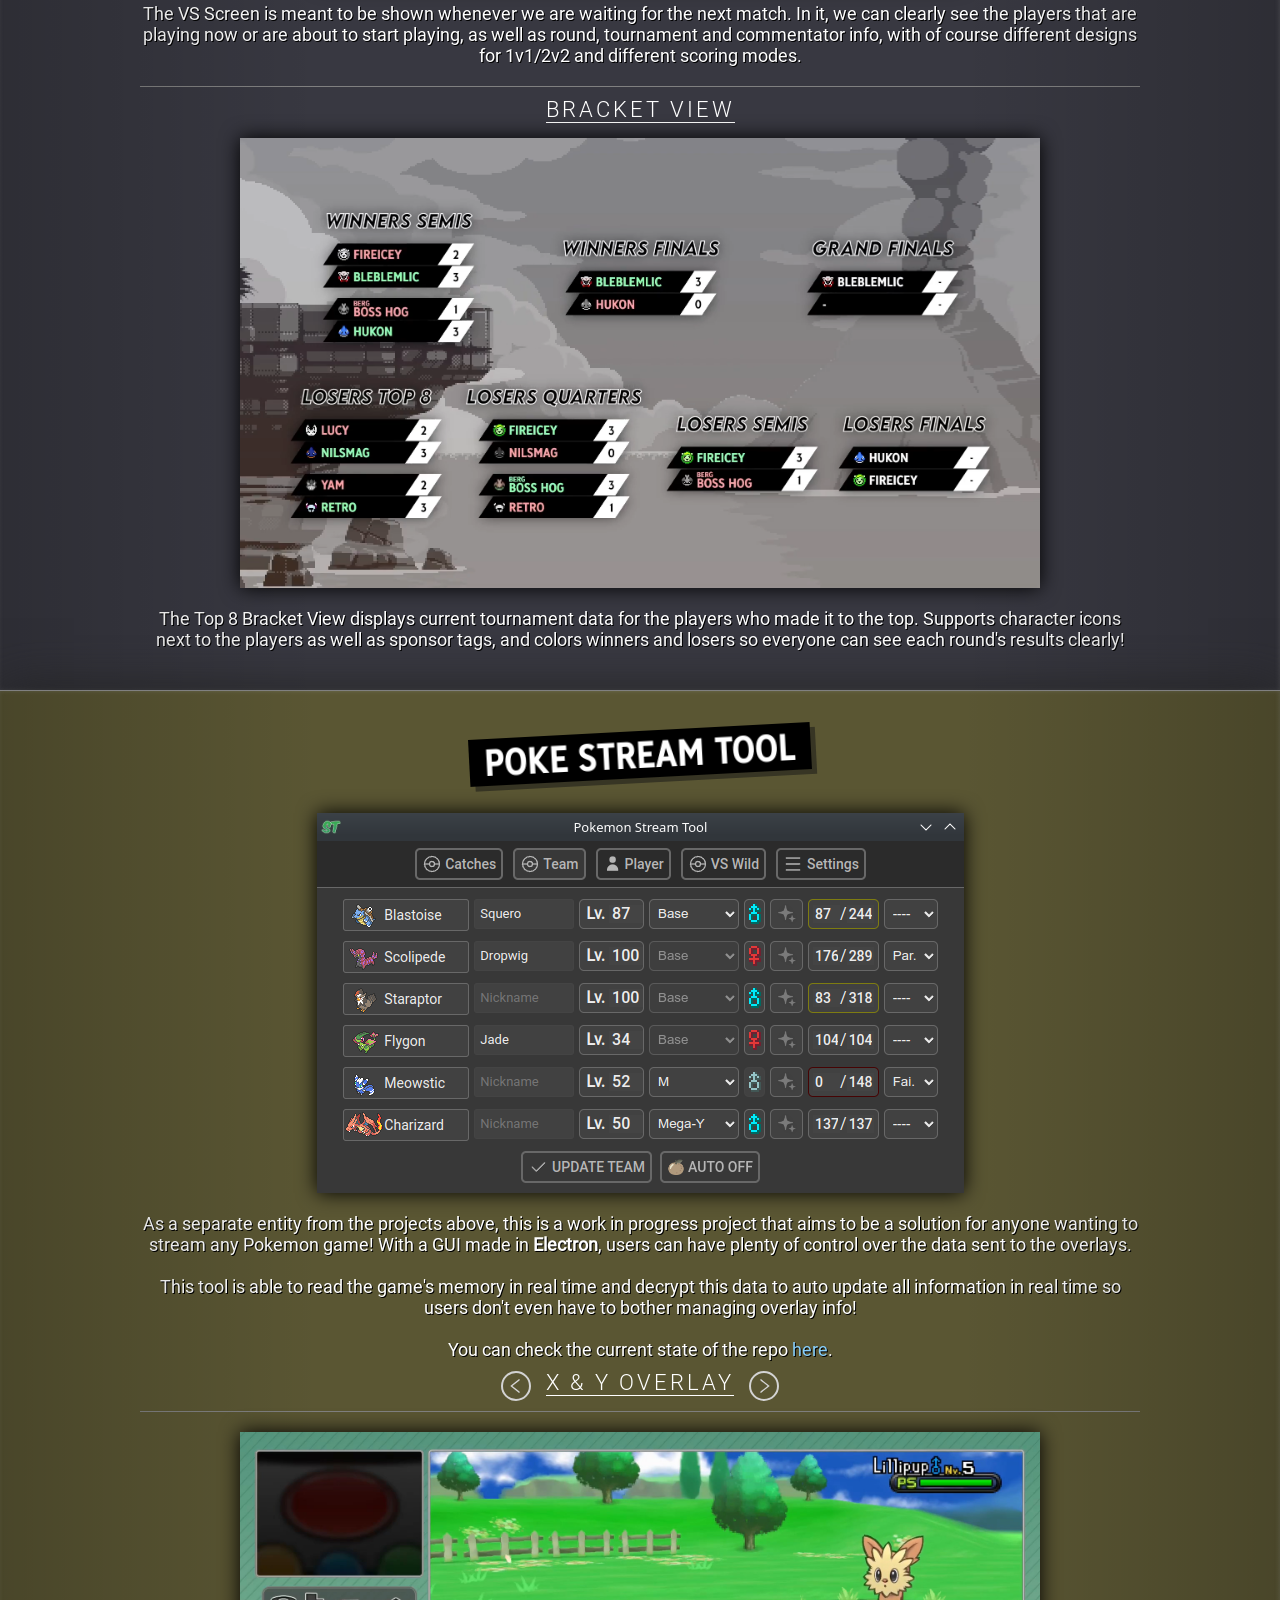
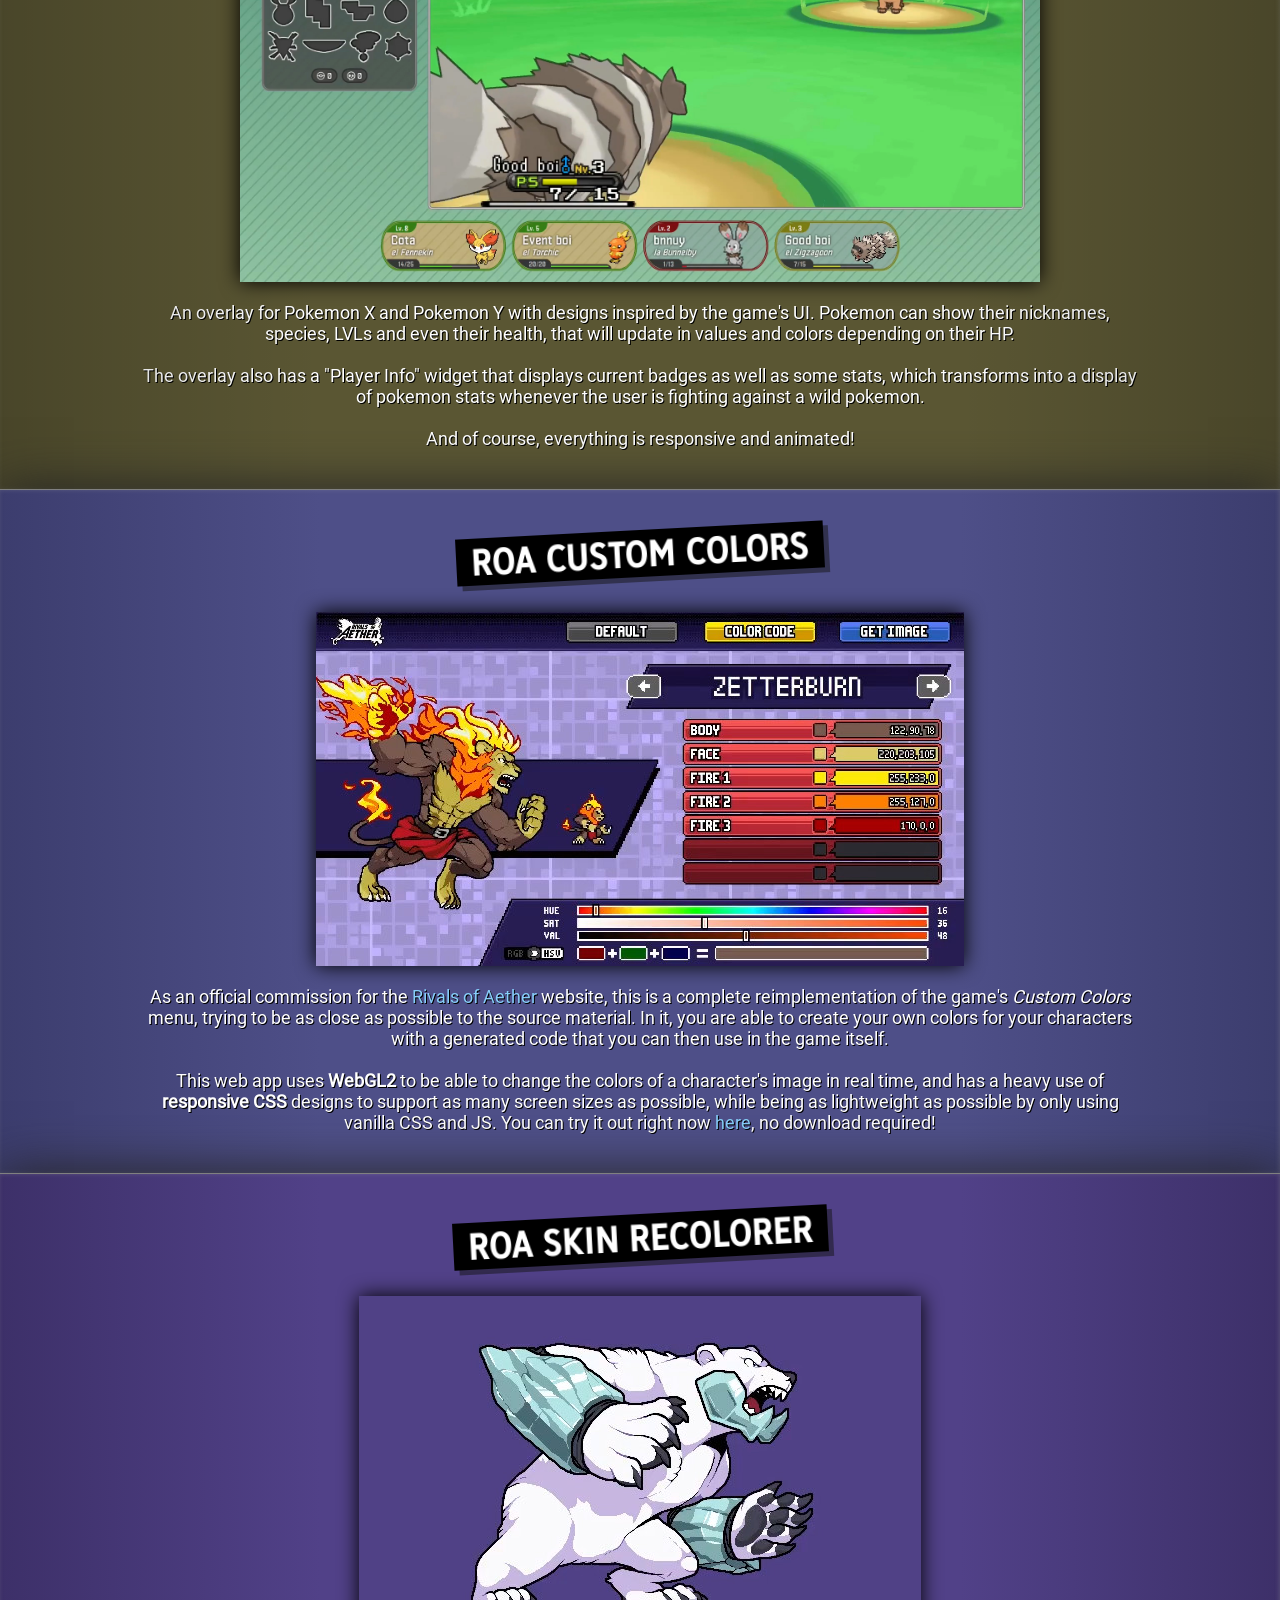
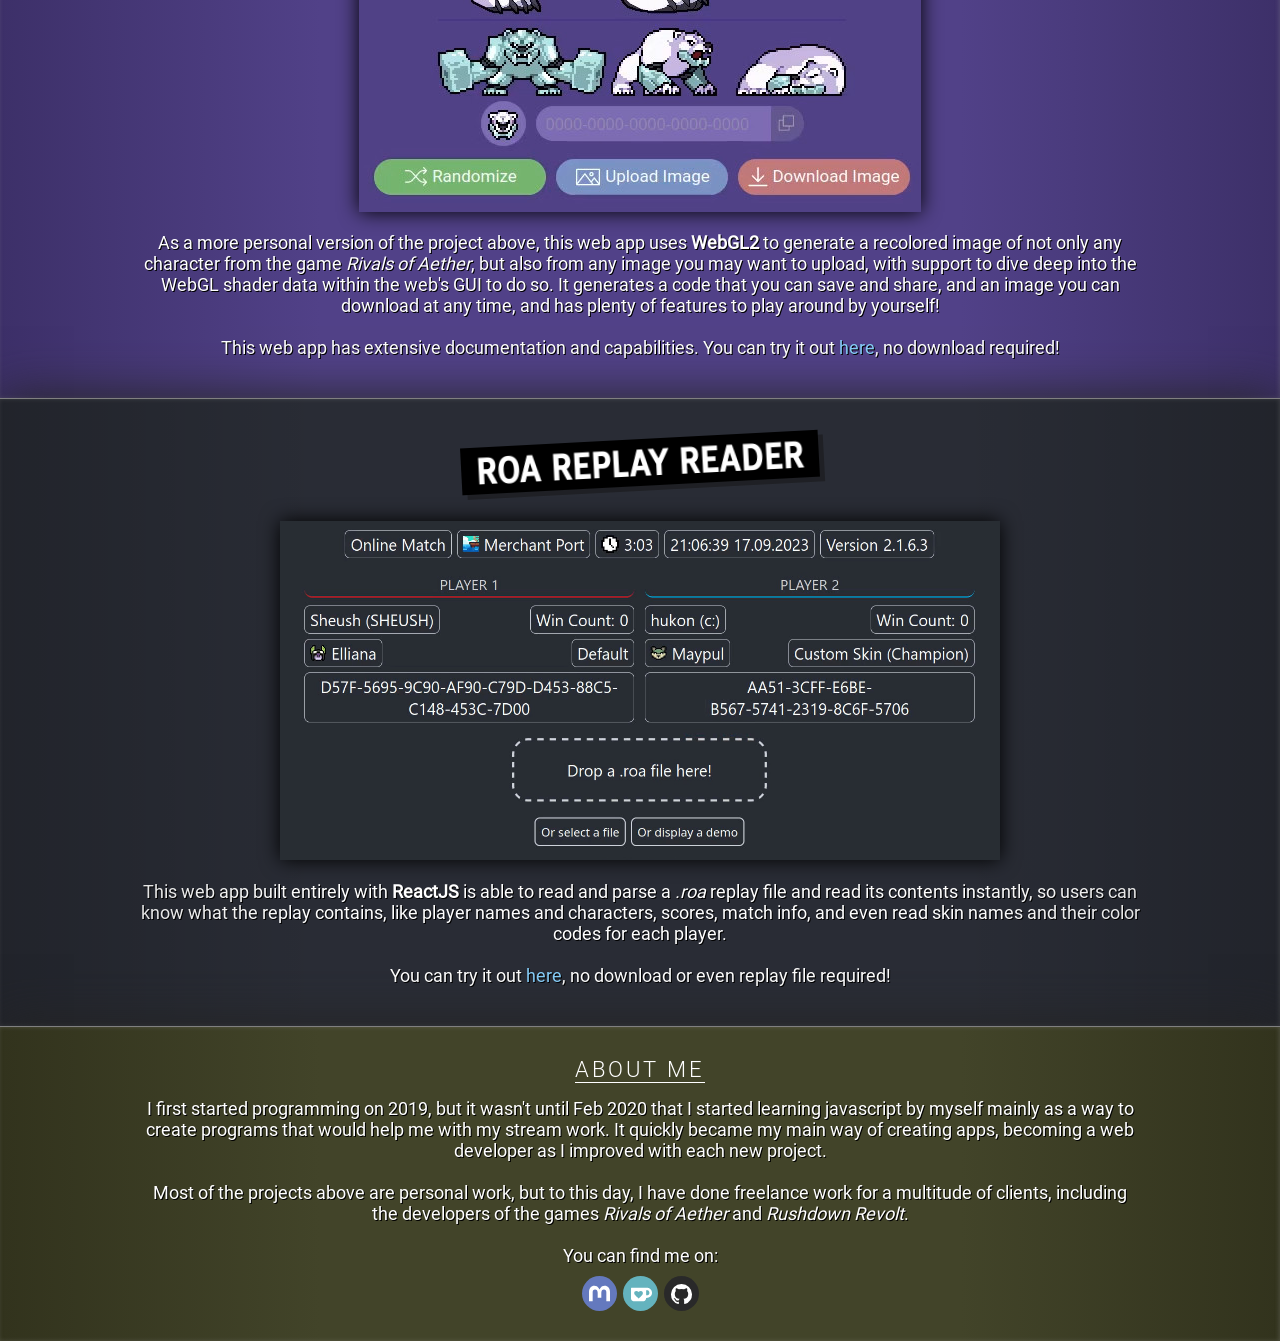
==== commit 875e075d: "Add Pokemon ST" ====
--- a/index.html
+++ b/index.html
@@ -285,6 +285,98 @@
 
     </div>
 
+    <div id="pokeSTBox" class="project">
+
+        <div class="bgSideDarkness"></div>
+
+        <div class="projectTitle">
+            Poke Stream Tool
+        </div>
+
+        <img src="Resources/Images/PokeST GUI.png" alt="Poke ST Preview Image" id="pokeSTPreview">
+
+        <div class="projectDesc">
+            As a separate entity from the projects above, this is a work in progress project
+            that aims to be a solution for anyone wanting to stream any Pokemon game! With a GUI
+            made in <strong>Electron</strong>, users can have plenty of control over
+            the data sent to the overlays.
+            <br><br>
+            This tool is able to read the game's memory in real time and decrypt this data
+            to auto update all information in real time so users don't even have to bother
+            managing overlay info!
+            <br><br>
+            You can check the current state of the repo
+            <a href="https://github.com/Readek/Pokemon-Stream-Tool">here</a>.
+            <br>
+        </div>
+
+        <div id="pokeSTSelector">
+            <button id="pokePrev" class="pokeButt">
+                <svg class="pokeButtIcon" viewBox="0 0 25.93 25.93">
+                    <path d="M25.397,4.554h-2.042l-9.974,12.644c-0.101,0.124-0.256,0.197-0.416,0.197c-0.164,0-0.315-0.073-0.419-0.197L2.575,4.554H0.532c-0.206,0-0.392,0.115-0.479,0.299c-0.09,0.184-0.064,0.403,0.06,0.561l12.435,15.762c0.104,0.125,0.255,0.2,0.419,0.2c0.16,0,0.315-0.075,0.416-0.2L25.816,5.413c0.128-0.157,0.148-0.377,0.058-0.561C25.789,4.669,25.601,4.554,25.397,4.554z" />
+                </svg>
+            </button>
+            <div class="stDemoTitle" id="pokeTitle">X & Y OVERLAY</div>
+            <button id="pokeNext" class="pokeButt">
+                <svg class="pokeButtIcon" viewBox="0 0 25.93 25.93">
+                    <path d="M25.397,4.554h-2.042l-9.974,12.644c-0.101,0.124-0.256,0.197-0.416,0.197c-0.164,0-0.315-0.073-0.419-0.197L2.575,4.554H0.532c-0.206,0-0.392,0.115-0.479,0.299c-0.09,0.184-0.064,0.403,0.06,0.561l12.435,15.762c0.104,0.125,0.255,0.2,0.419,0.2c0.16,0,0.315-0.075,0.416-0.2L25.816,5.413c0.128-0.157,0.148-0.377,0.058-0.561C25.789,4.669,25.601,4.554,25.397,4.554z" />
+                </svg>
+            </button>
+        </div>
+
+        <div class="stDemo" id="pokeXY">
+    
+            <img src="Resources/Images/PokeST XY.jpg" class="pokeSTimg" alt="">
+
+            <div class="projectDesc">
+                An overlay for Pokemon X and Pokemon Y with designs inspired by the game's UI. Pokemon
+                can show their nicknames, species, LVLs and even their health, that will update in values
+                and colors depending on their HP.
+                <br><br>
+                The overlay also has a "Player Info" widget that displays current badges as well as
+                some stats, which transforms into a display of pokemon stats whenever the user is
+                fighting against a wild pokemon.
+                <br><br>
+                And of course, everything is responsive and animated!
+            </div>
+
+        </div>
+
+        <div class="stDemo" id="pokeBW">
+    
+            <img src="Resources/Images/PokeST BW.jpg" class="pokeSTimg" alt="">
+
+            <div class="projectDesc">
+                An overlay for Pokemon Black and White with designs inspired by the game's UI. Pokemon
+                can show their nicknames, species, and LVLs. Colors around a pokemon will change
+                depening on the pokemon's status.
+                <br><br>
+                The overlay also has a "Player Info" widget that displays current badges as well as
+                some stats, which transforms into a display of Pokemon stats whenever the user is
+                fighting against a wild pokemon.
+                <br><br>
+                And of course, everything is responsive and animated!
+            </div>
+
+        </div>
+
+        <div class="stDemo" id="pokeIntro">
+    
+            <img src="Resources/Images/PokeST Intro.gif" class="pokeSTimg" alt="">
+
+            <div class="projectDesc">
+                An overlay to be displayed before a stream starts, showing all the Pokemon the user
+                has caught up until this moment and selecting a random sprite for each.
+                <br><br>
+                The pokemon will be hiden for a short while until they are eventually revealed with
+                their species name along with their nickname. Useful to keep the audience engaged
+                while waiting for the stream to start!
+            </div>
+
+        </div>
+
+    </div>
+
     <div id="customColorsBox" class="project">
 
         <div class="projectTitle">
@@ -315,7 +407,6 @@
             RoA Skin Recolorer
         </div>
 
-        <img src="" alt="">
         <video loop muted class="vid" src="Resources/Vids/Recolor Demo.mp4" poster="Resources/Posters/Recolor Poster.jpg"></video>
 
         <div class="projectDesc">
@@ -340,7 +431,6 @@
             RoA Replay Reader
         </div>
 
-        <img src="" alt="">
         <video loop muted class="vid" src="Resources/Vids/RoA Replay Reader.mp4" poster="Resources/Posters/RoA Replay Reader.jpg"></video>
 
         <div class="projectDesc">
--- a/site.css
+++ b/site.css
@@ -266,6 +266,7 @@
     border-top: 1px solid grey;
     margin-top: 10px;
     padding-top: 10px;
+    transition: transform .25s, opacity .25s;
 }
 
 .stDemoTitle {
@@ -277,11 +278,69 @@
     margin-bottom: 5px;
 }
 
+.pokeSTimg {
+    max-width: 800px;
+    filter: drop-shadow(0px 0px 10px black);
+    padding: 10px 0 10px 0;
+}
+
+
+#pokeSTBox {
+    background-color: #5a5633;
+}
+#pokeSTPreview {
+    filter: drop-shadow(0px 0px 10px black);
+    padding: 10px 0px 10px 0px;
+}
+
+#pokeSTSelector {
+    display: flex;
+    align-items: center;
+    gap: 15px;
+}
+.pokeButt {
+    background: none;
+    border: 2px solid lightgray;
+    border-radius: 100%;
+    width: 30px;
+    height: 30px;
+    display: flex;
+    justify-content: center;
+    align-items: center;
+    padding: 6px;
+    transition: filter .15s, transform .2s;
+    cursor: pointer;
+    outline: none;
+}
+.pokeButt:hover, .pokeButt:focus-visible {
+    filter: brightness(1.5);
+}
+#pokePrev {
+    transform: rotate(90deg);
+}
+#pokePrev:hover, #pokePrev:focus-visible {
+    transform: rotate(90deg) translateY(3px);
+}
+#pokeNext {
+    transform: rotate(-90deg);
+}
+#pokeNext:hover, #pokeNext:focus-visible {
+    transform: rotate(-90deg) translateY(3px);
+}
+.pokeButtIcon {
+    transform: translateY(1px);
+    fill: lightgray;
+}
+
+#pokeBW, #pokeIntro {
+    display: none;
+    opacity: 0;
+}
+
 
 #customColorsBox {
     background-image: linear-gradient(to right, #3c3d6e, #4e4f88, #4e4f88, #4e4f88, #3c3d6e);
 }
-
 
 #recolorerBox {
     background-image: linear-gradient(to right, #3d3069, #514188, #514188, #514188, #3d3069);
@@ -375,7 +434,7 @@
         text-align-last: center;
     }
 
-    .vid, #stPreview {
+    .vid, #stPreview, #pokeSTPreview, .pokeSTimg {
         max-width: 100%;
     }
 
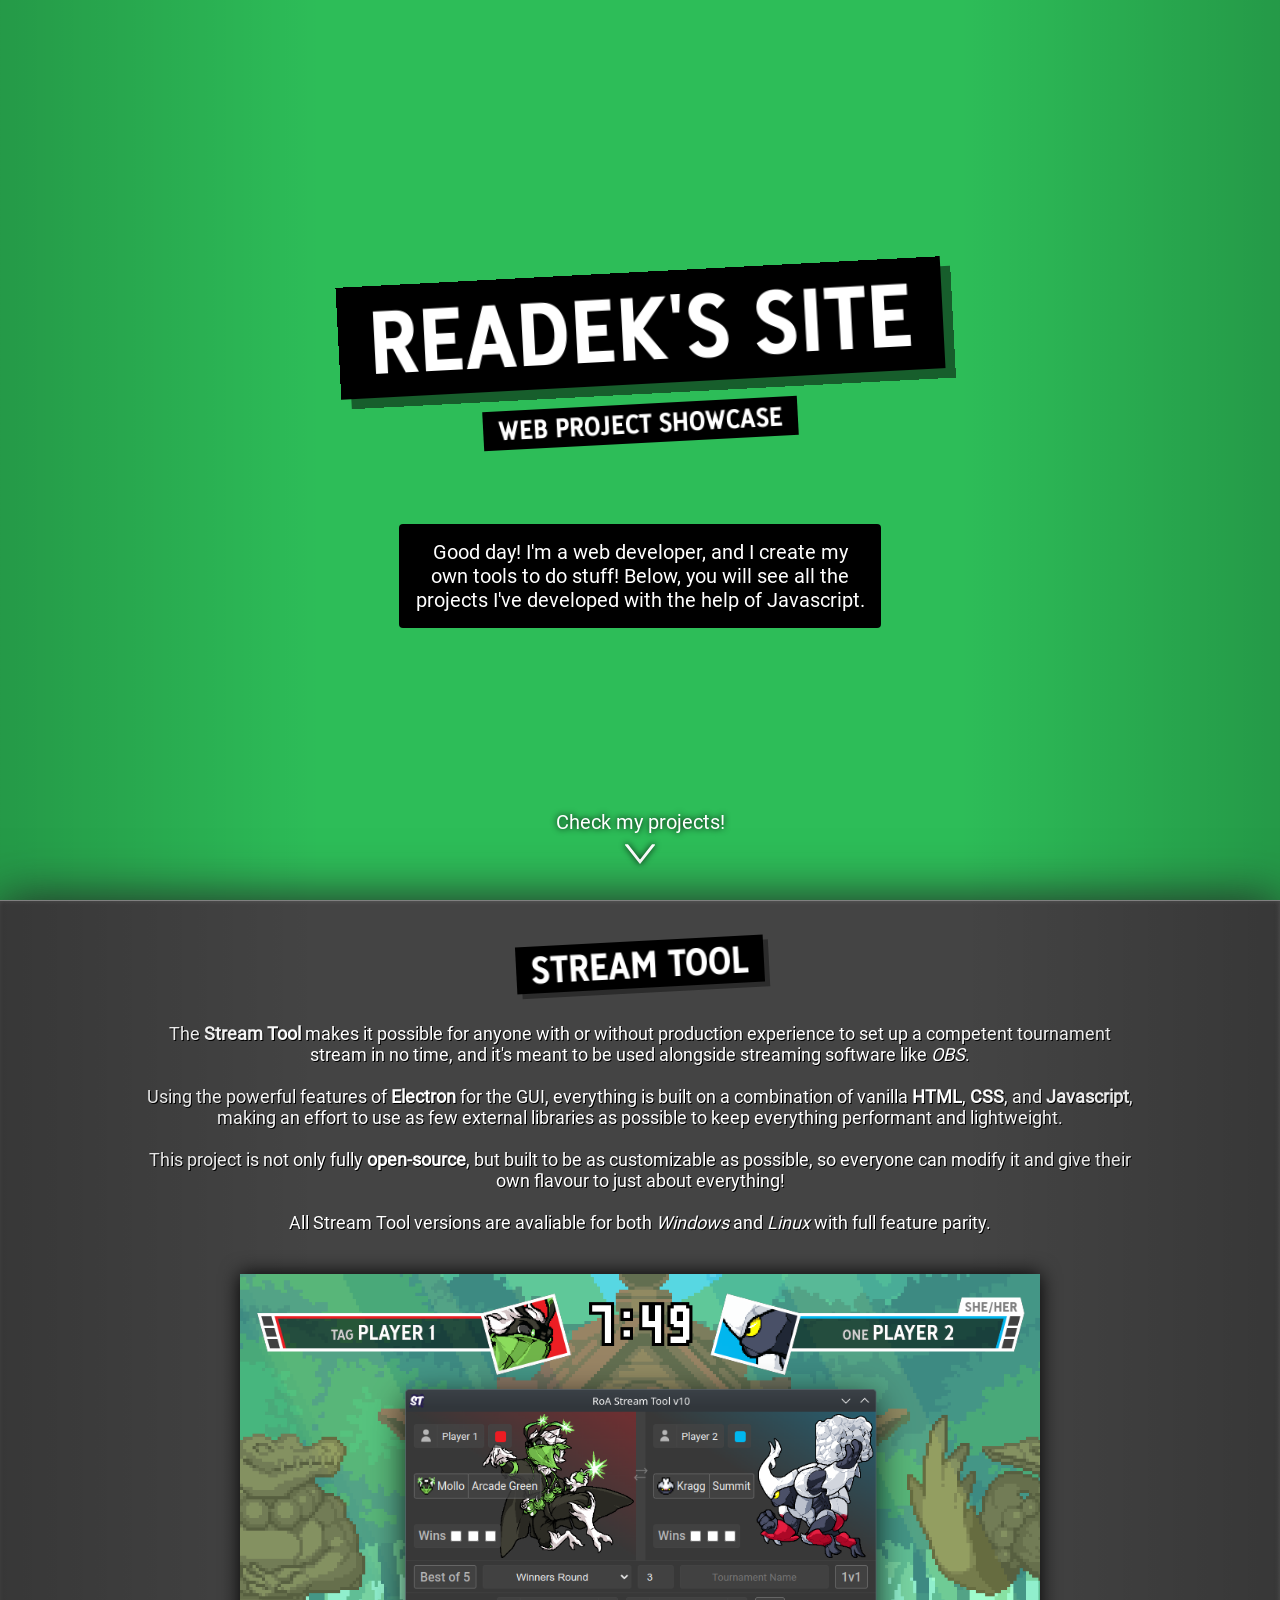
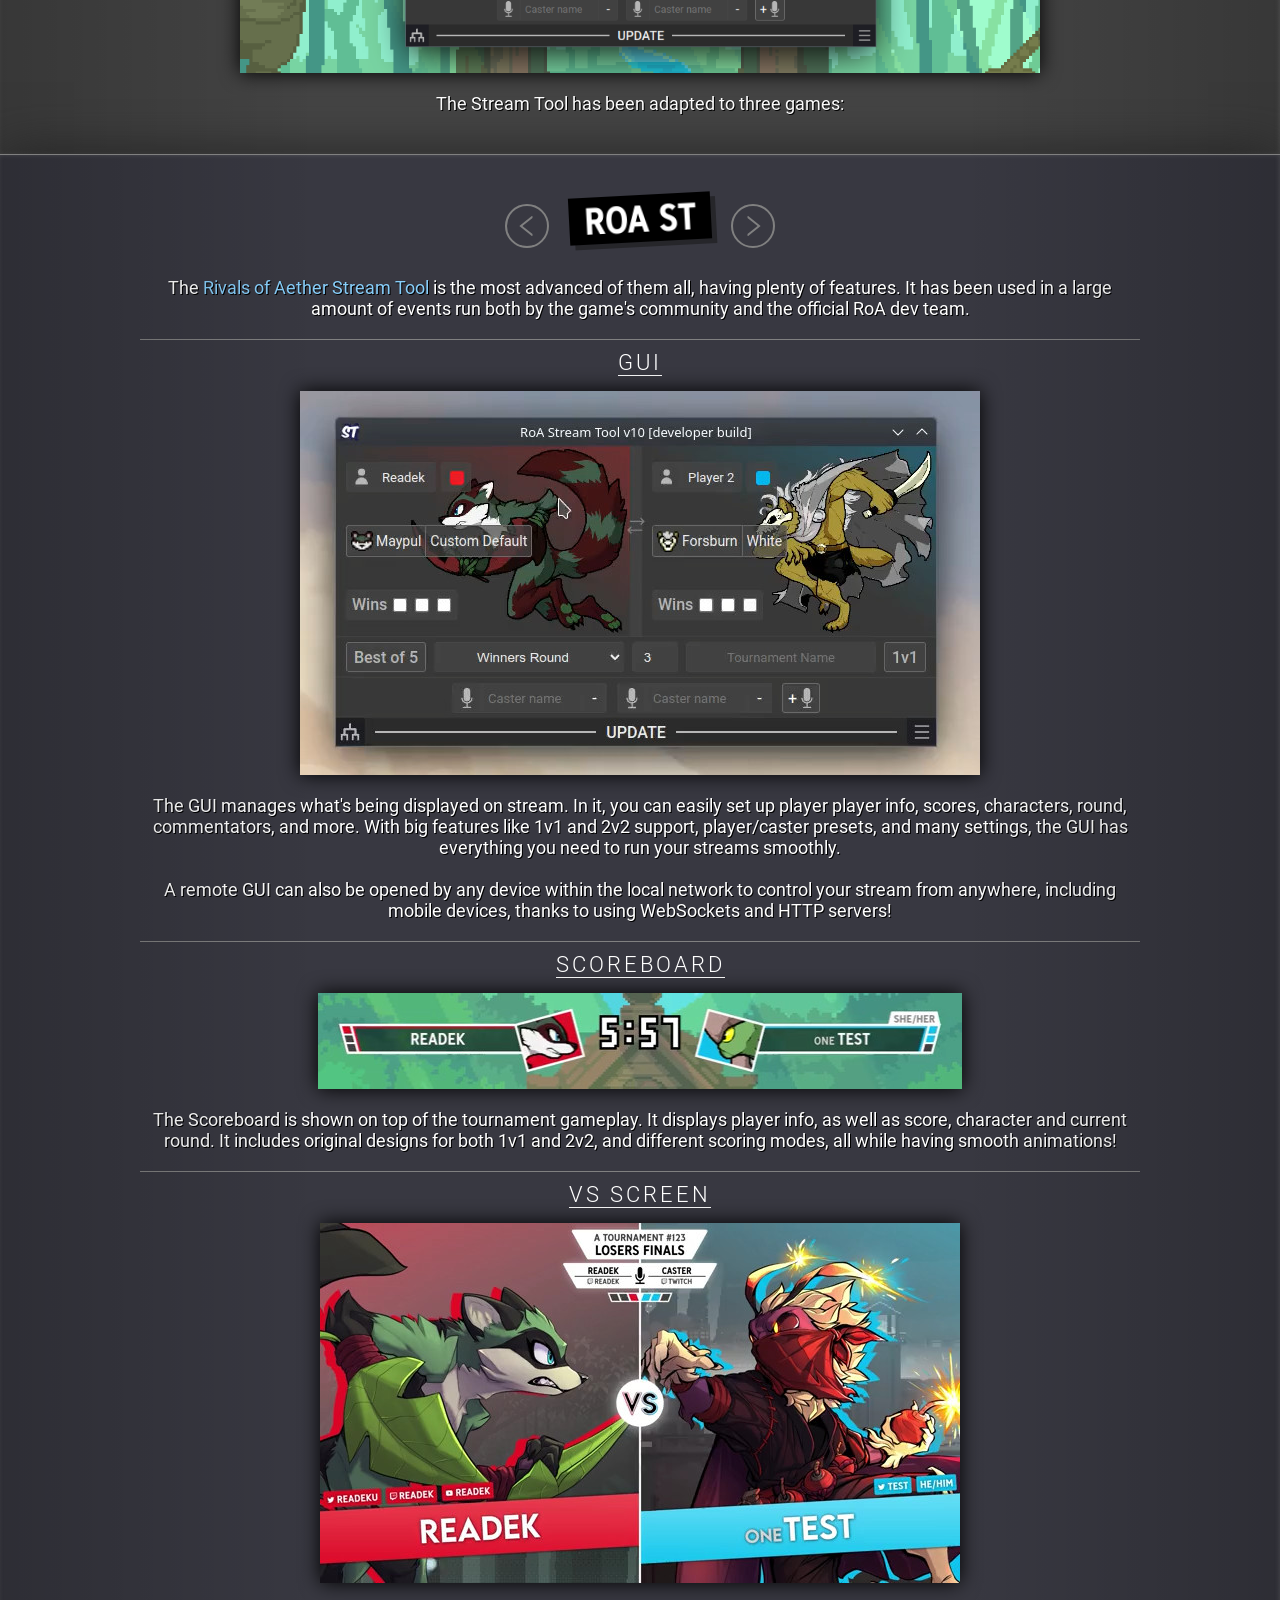
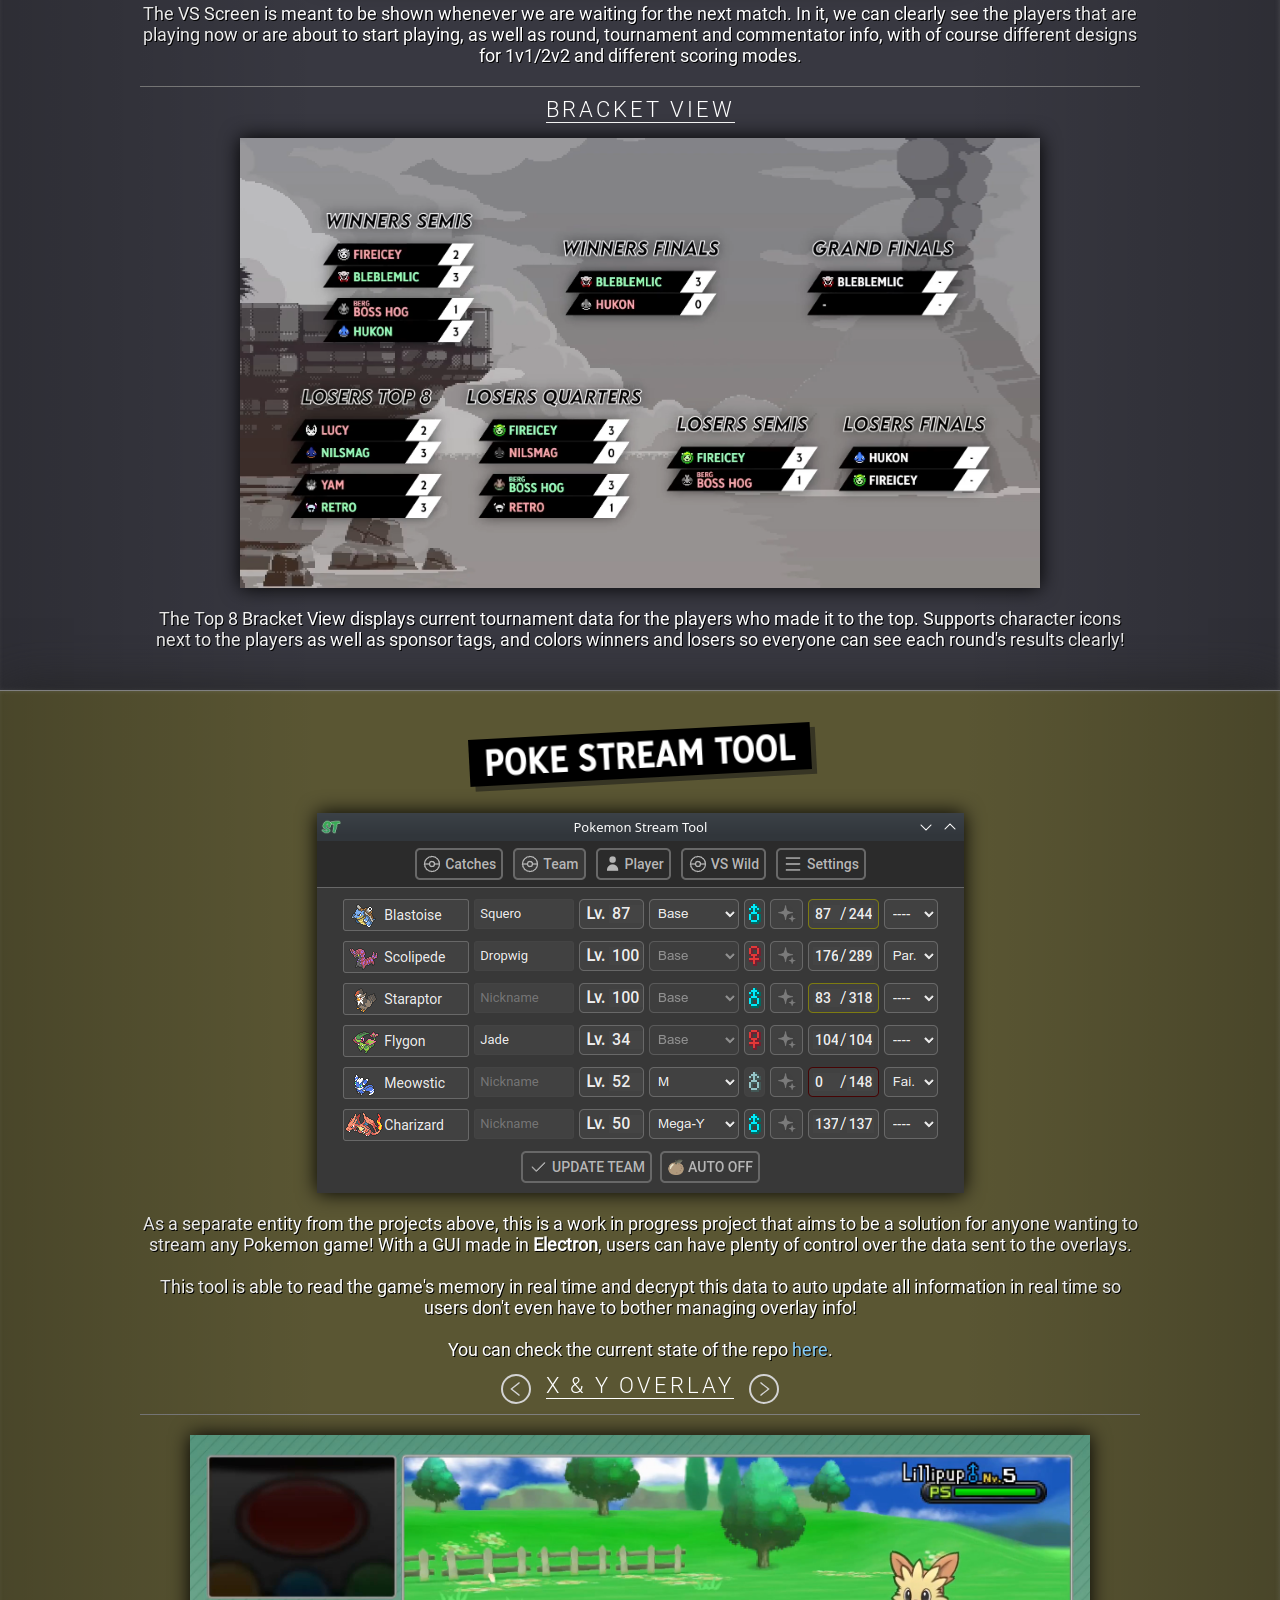
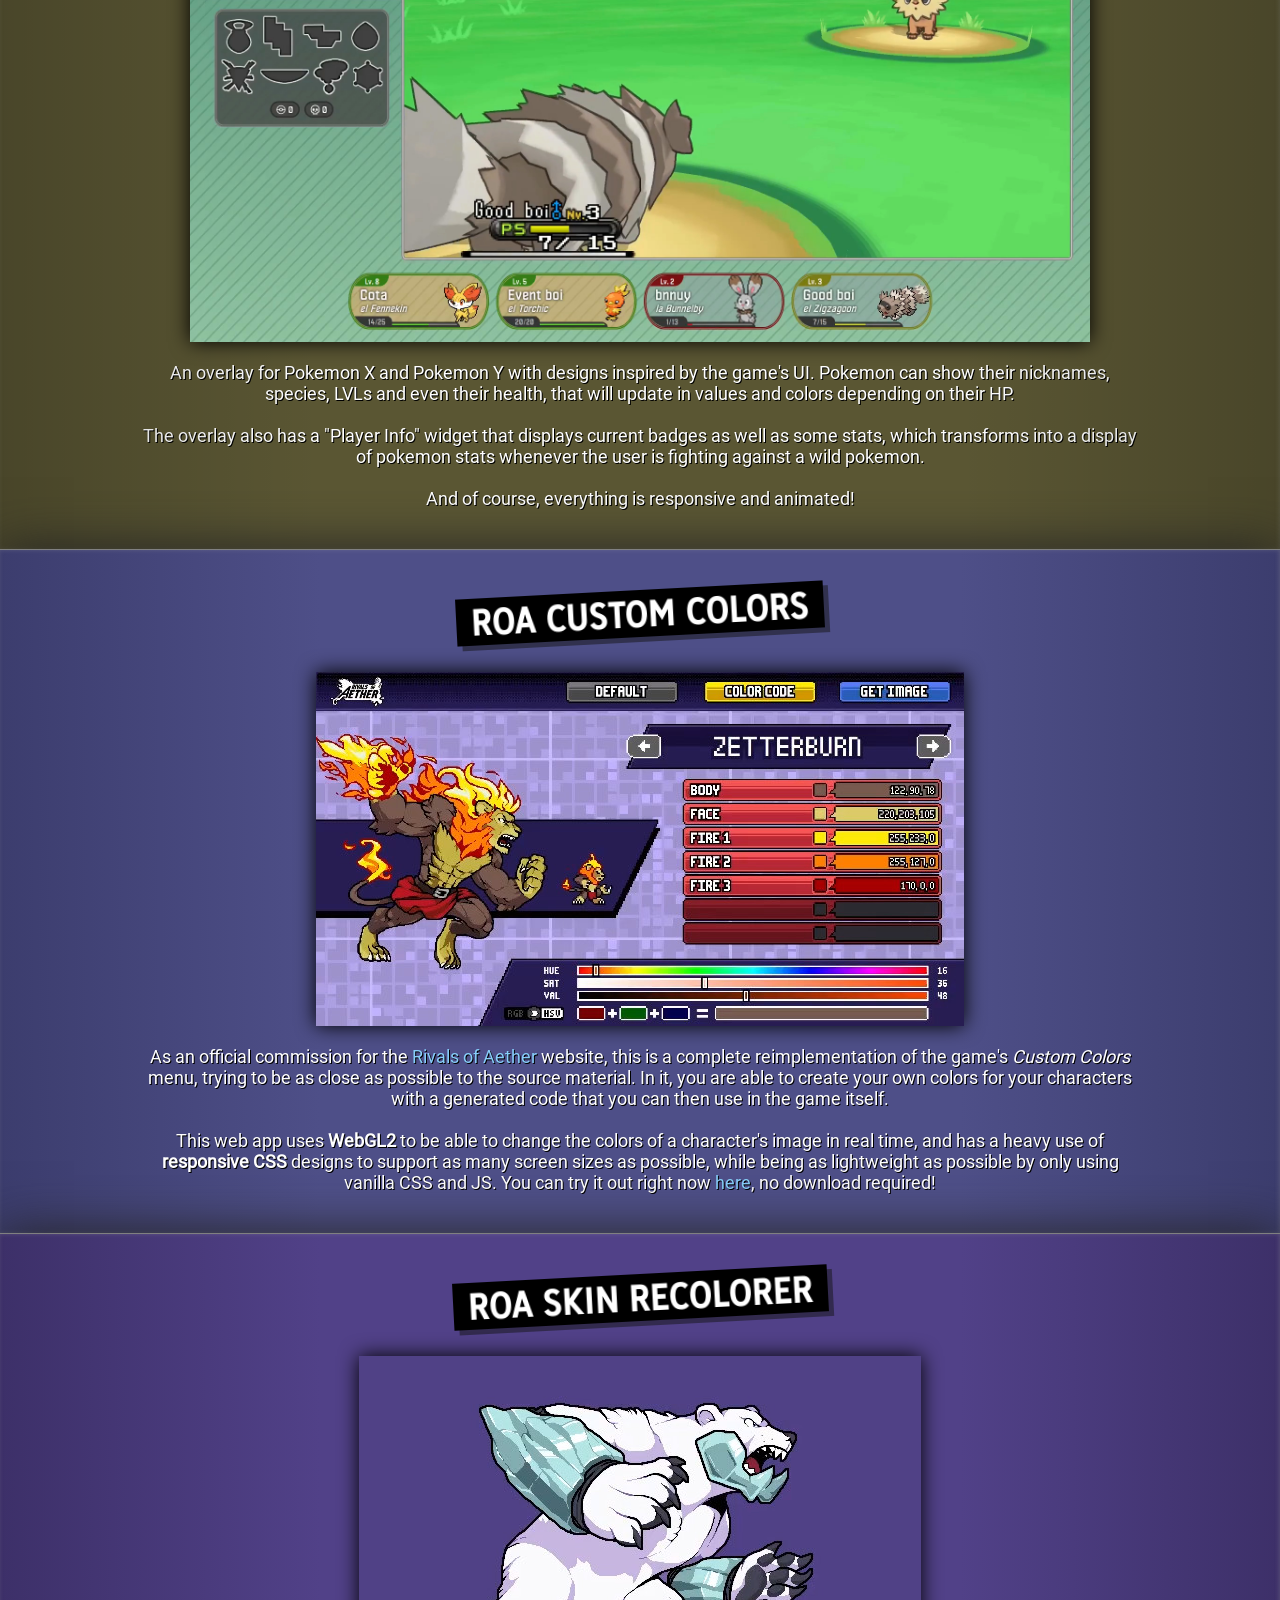
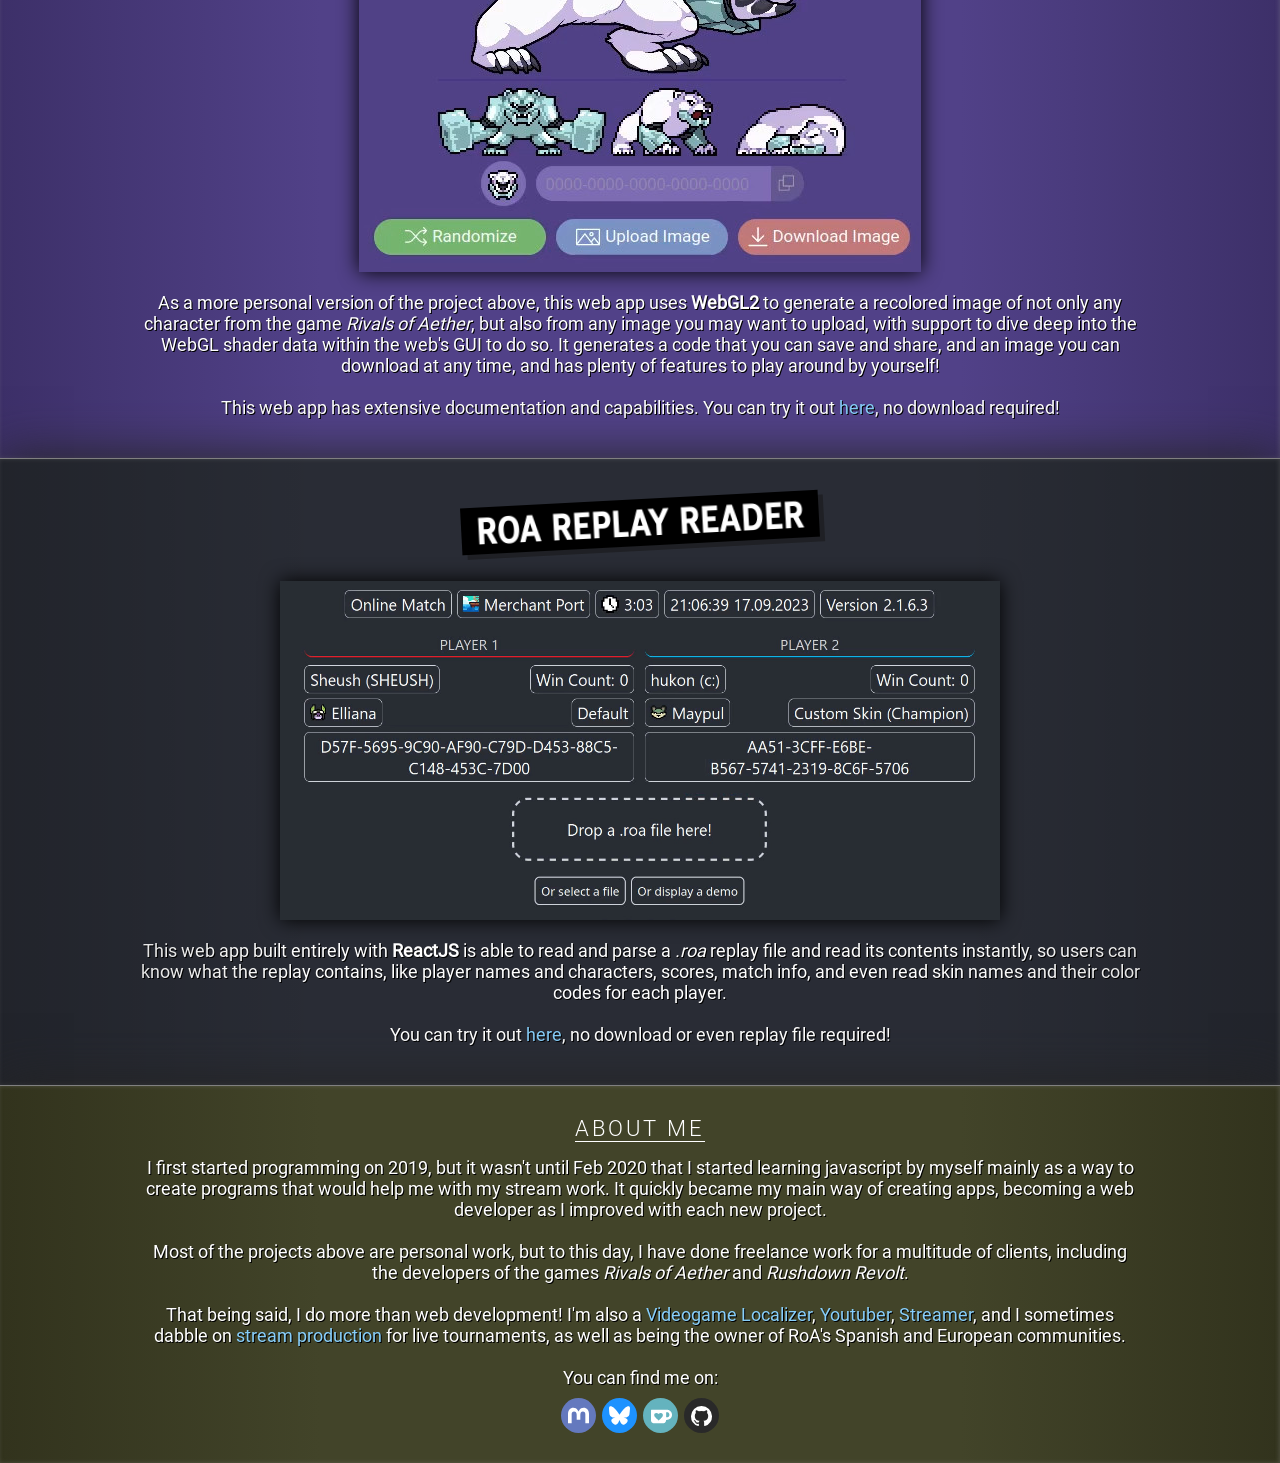
==== commit 9e23b200: "The Loc Update" ====
--- a/index.html
+++ b/index.html
@@ -310,7 +310,7 @@
             <br>
         </div>
 
-        <div id="pokeSTSelector">
+        <div class="imgSelector">
             <button id="pokePrev" class="pokeButt">
                 <svg class="pokeButtIcon" viewBox="0 0 25.93 25.93">
                     <path d="M25.397,4.554h-2.042l-9.974,12.644c-0.101,0.124-0.256,0.197-0.416,0.197c-0.164,0-0.315-0.073-0.419-0.197L2.575,4.554H0.532c-0.206,0-0.392,0.115-0.479,0.299c-0.09,0.184-0.064,0.403,0.06,0.561l12.435,15.762c0.104,0.125,0.255,0.2,0.419,0.2c0.16,0,0.315-0.075,0.416-0.2L25.816,5.413c0.128-0.157,0.148-0.377,0.058-0.561C25.789,4.669,25.601,4.554,25.397,4.554z" />
@@ -458,15 +458,30 @@
             Most of the projects above are personal work, but to this day, I have done freelance work for a multitude of clients,
             including the developers of the games <i>Rivals of Aether</i> and <i>Rushdown Revolt</i>.
             <br><br>
+            That being said, I do more than web development! I'm also a 
+            <a href="/Loc">Videogame Localizer</a>,
+            <a href="https://www.youtube.com/@Readek">Youtuber</a>,
+            <a href="https://www.twitch.tv/readek">Streamer</a>, and I sometimes dabble on
+            <a href="https://youtu.be/6YrNGIimbUo?si=MHKJahTxUyMXXnIt">stream production</a>
+            for live tournaments, as well as being the owner of RoA's Spanish and European communities.
+            <br><br>
             You can find me on:
         </div>
 
         <div id="socialIcons">
 
-            <a href="https://twitter.com/Readeku">
+            <a href="https://mastodon.social/@readek">
                 <div id="mastoButton" class="buttonsBot">
                     <svg id="mastoIcon" viewBox="38.9 39.3 138.63 101.73">
                         <path d="M177.50984 80.077v60.94125h-24.14375v-59.15c0-12.46875-5.24625-18.7975-15.74-18.7975-11.6025 0-17.4175 7.5075-17.4175 22.3525v32.37625H96.20734V85.42325c0-14.845-5.81625-22.3525-17.41875-22.3525-10.49375 0-15.74 6.32875-15.74 18.7975v59.15H38.90484V80.077c0-12.455 3.17125-22.3525 9.54125-29.675 6.56875-7.3225 15.17125-11.07625 25.85-11.07625 12.355 0 21.71125 4.74875 27.8975 14.2475l6.01375 10.08125 6.015-10.08125c6.185-9.49875 15.54125-14.2475 27.8975-14.2475 10.6775 0 19.28 3.75375 25.85 11.07625 6.36875 7.3225 9.54 17.22 9.54 29.675"></path>
+                    </svg>
+                </div>
+            </a>
+
+            <a href="https://bsky.app/profile/readek.mastodon.social.ap.brid.gy">
+                <div id="bskyButton" class="buttonsBot">
+                    <svg id="bskyIcon" viewBox="0 0 64 57">
+                        <path d="M13.873 3.805C21.21 9.332 29.103 20.537 32 26.55v15.882c0-.338-.13.044-.41.867-1.512 4.456-7.418 21.847-20.923 7.944-7.111-7.32-3.819-14.64 9.125-16.85-7.405 1.264-15.73-.825-18.014-9.015C1.12 23.022 0 8.51 0 6.55 0-3.268 8.579-.182 13.873 3.805ZM50.127 3.805C42.79 9.332 34.897 20.537 32 26.55v15.882c0-.338.13.044.41.867 1.512 4.456 7.418 21.847 20.923 7.944 7.111-7.32 3.819-14.64-9.125-16.85 7.405 1.264 15.73-.825 18.014-9.015C62.88 23.022 64 8.51 64 6.55c0-9.818-8.578-6.732-13.873-2.745Z"/>
                     </svg>
                 </div>
             </a>
--- a/site.css
+++ b/site.css
@@ -1,3 +1,7 @@
+:root {
+    interpolate-size: allow-keywords;
+}
+
 body, html {
     padding: 0;
     margin: 0;
@@ -42,6 +46,7 @@
     width: 100%;
     height: 100%;
     background-image: linear-gradient(to right, #00000030, #00000000, #00000000, #00000000, #00000030);
+    pointer-events: none;
 }
 
 #intro {
@@ -161,13 +166,13 @@
     align-items: center;
     border-top: 1px solid grey;
     box-shadow: inset -1px 0px 4px #adadad40, 0 0 48px rgb(36, 36, 36);
+    transition: height .2s;
 }
 .projectSt {
     display: flex;
     justify-content: center;
     flex-direction: column;
     align-items: center;
-    transition: transform .25s, opacity .25s;
 }
 
 .projectTitle {
@@ -276,10 +281,11 @@
     letter-spacing: 3px;
     border-bottom: 1px white solid;
     margin-bottom: 5px;
+    text-transform: uppercase;
 }
 
 .pokeSTimg {
-    max-width: 800px;
+    max-width: 900px;
     filter: drop-shadow(0px 0px 10px black);
     padding: 10px 0 10px 0;
 }
@@ -293,10 +299,11 @@
     padding: 10px 0px 10px 0px;
 }
 
-#pokeSTSelector {
+.imgSelector {
     display: flex;
     align-items: center;
     gap: 15px;
+    margin-top: 3px;
 }
 .pokeButt {
     background: none;
@@ -332,7 +339,7 @@
     fill: lightgray;
 }
 
-#pokeBW, #pokeIntro {
+#pokeBW, #pokeIntro, .imgCarHidden {
     display: none;
     opacity: 0;
 }
@@ -348,6 +355,10 @@
 
 #replayReaderBox {
     background-color: #292C35;
+}
+
+#rwBox {
+    background-color: #444441;
 }
 
 
@@ -383,6 +394,14 @@
     width: 21px;
     fill: white;
 }
+#bskyButton {
+    background-color: #1d92ff;
+}
+#bskyIcon {
+    height: 21px;
+    width: 21px;
+    fill: white;
+}
 #kofiButton {
     background-color: #64b3be;
 }
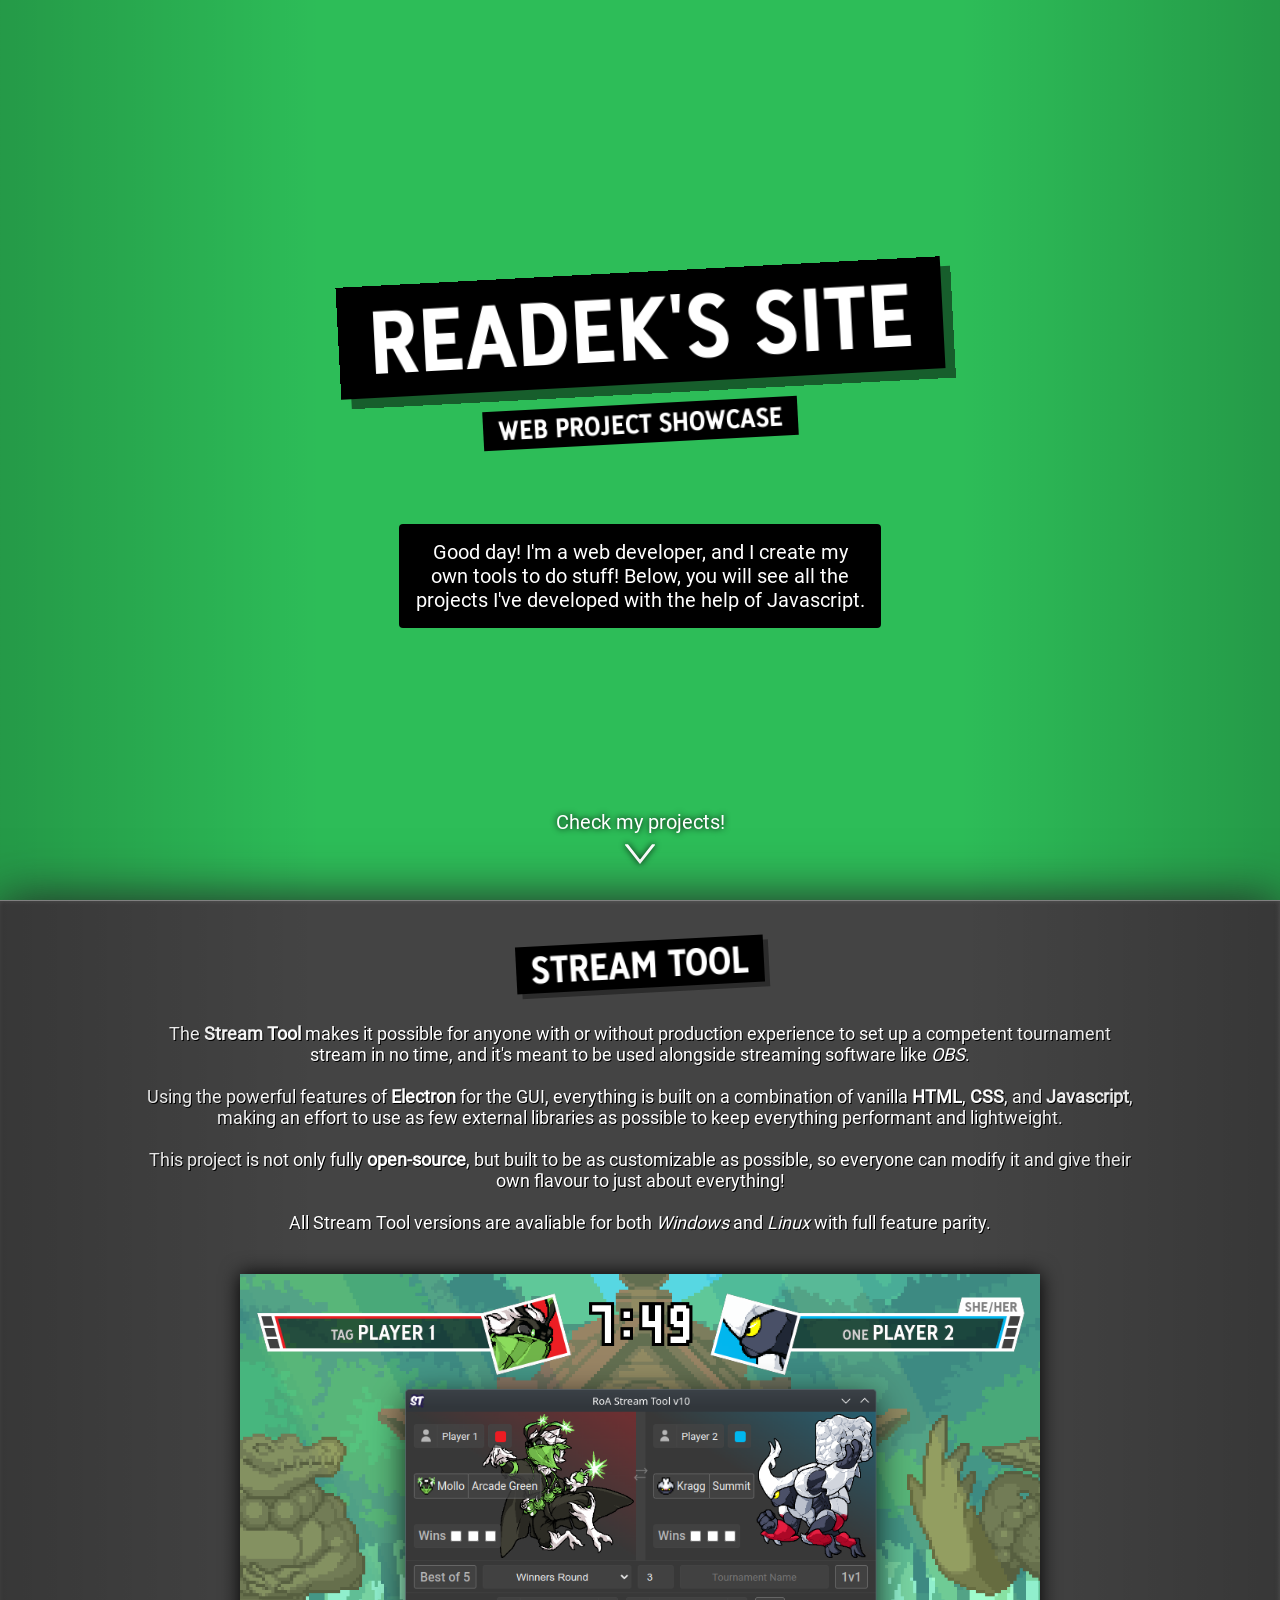
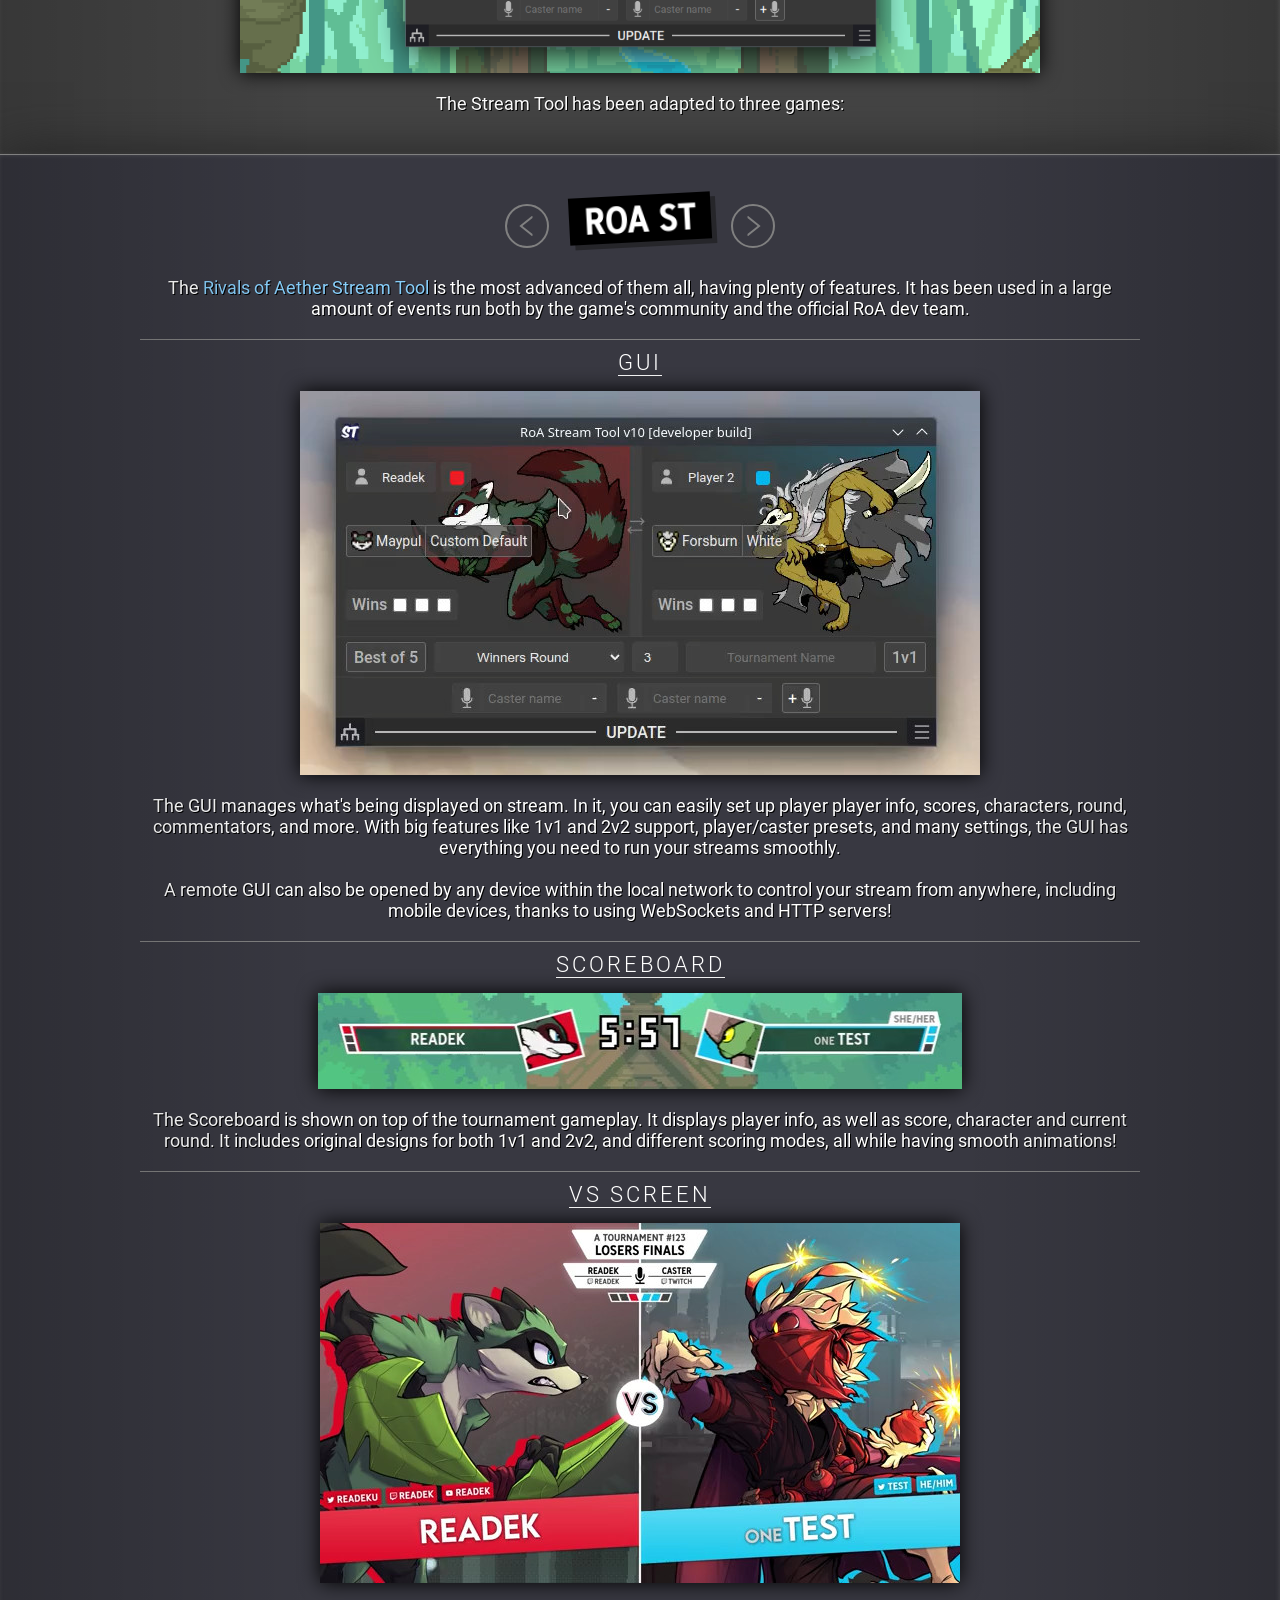
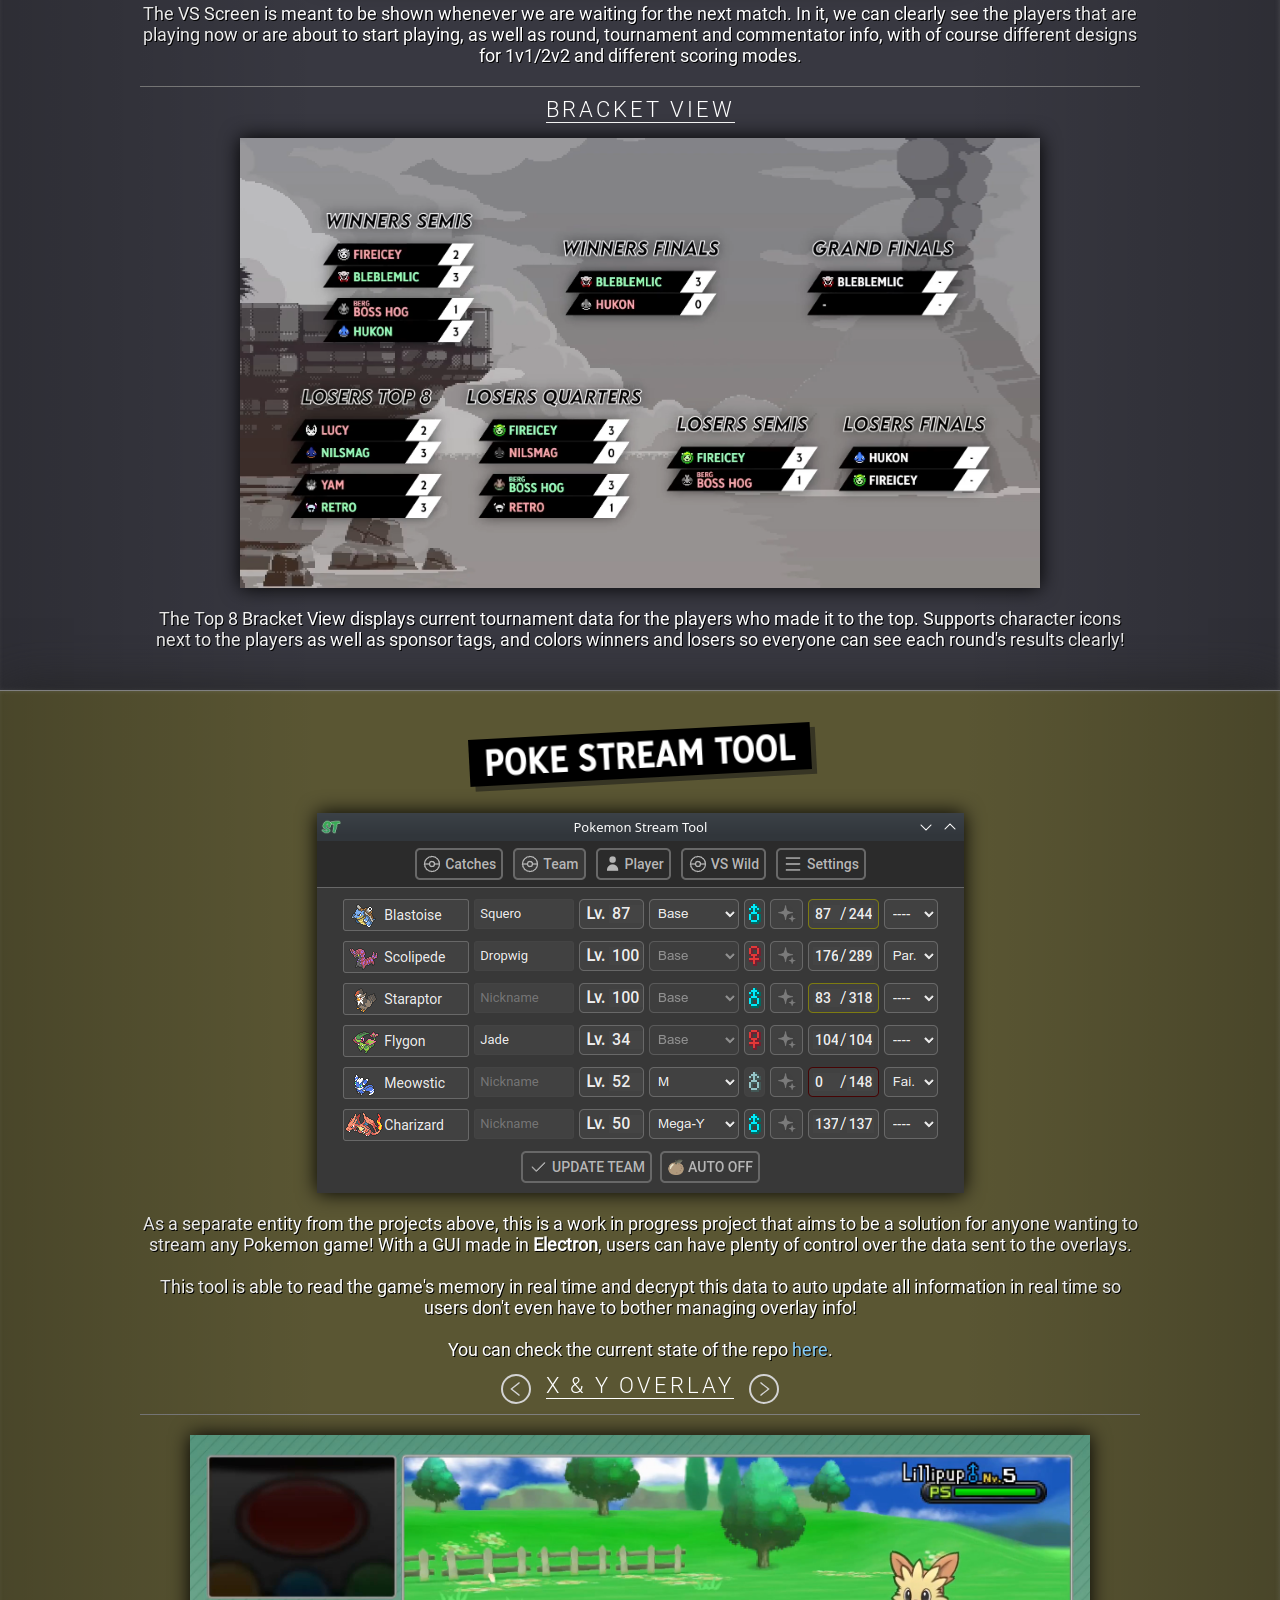
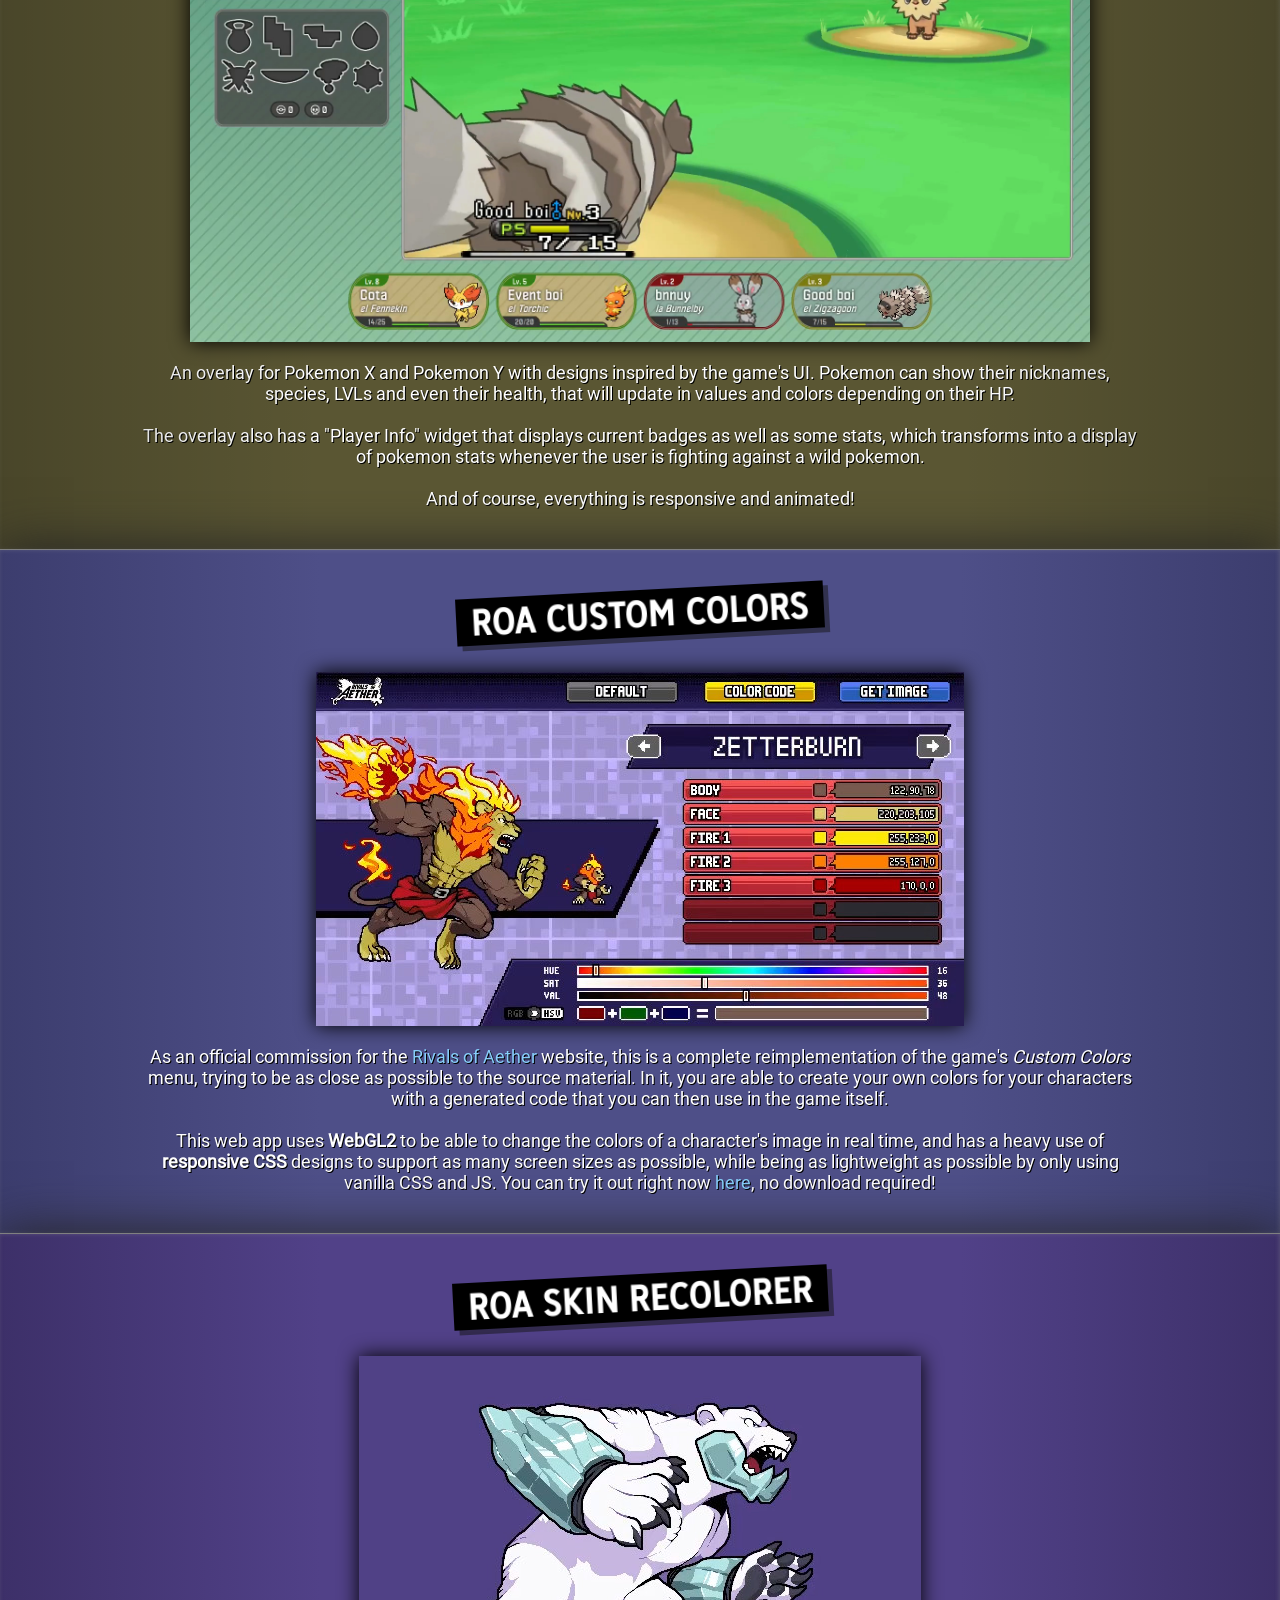
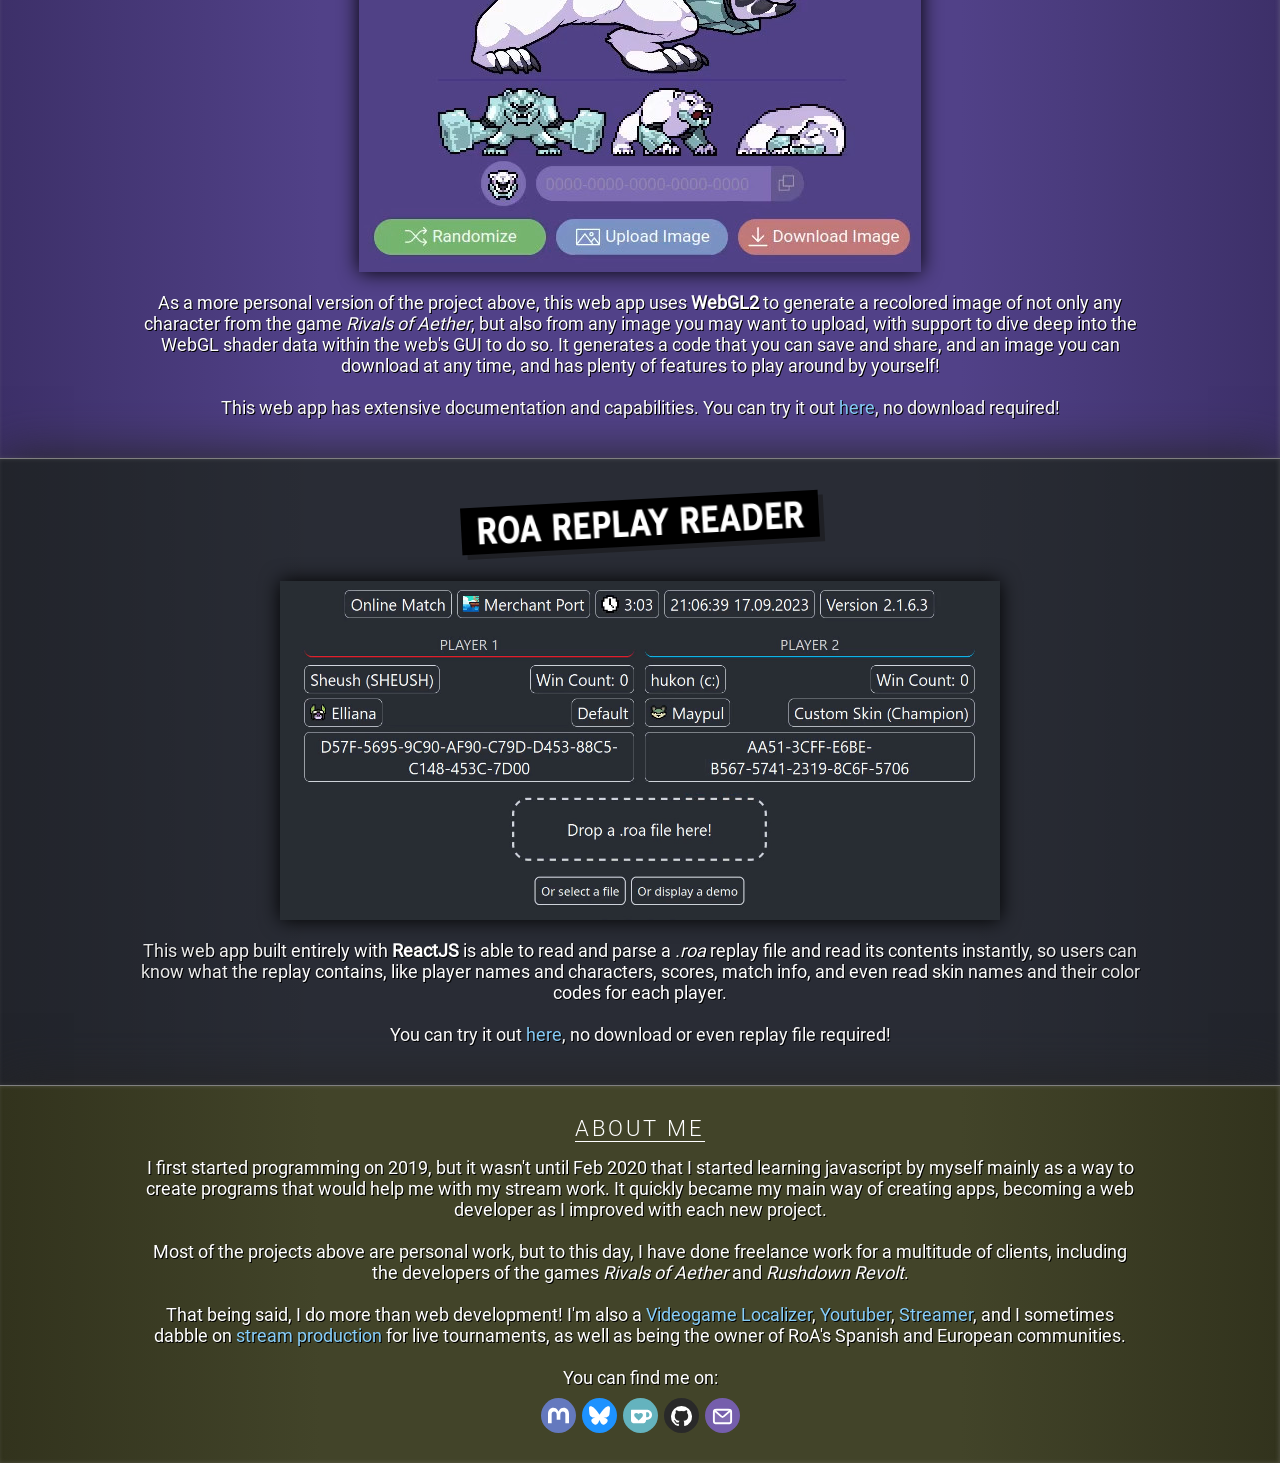
==== commit f5204e04: "Add mail link to footer" ====
--- a/index.html
+++ b/index.html
@@ -502,6 +502,20 @@
                 </div>
             </a>
 
+            <a href="mailto:reanzuelo@proton.me">
+                <div id="mailButton" class="buttonsBot">
+                    <svg id="mailIcon" viewBox="0 0 24 24">
+                        <g id="SVGRepo_bgCarrier" stroke-width="0"></g>
+                        <g id="SVGRepo_tracerCarrier" stroke-linecap="round" stroke-linejoin="round"></g>
+                        <g id="SVGRepo_iconCarrier">
+                            <path opacity="0.1" d="M3.09097 6.4173C3 6.76072 3 7.21507 3 7.99997V16C3 16.9319 3 17.3978 3.15224 17.7653C3.35523 18.2554 3.74458 18.6447 4.23463 18.8477C4.60218 19 5.06812 19 6 19H18C18.9319 19 19.3978 19 19.7654 18.8477C20.2554 18.6447 20.6448 18.2554 20.8478 17.7653C21 17.3978 21 16.9319 21 16V7.99997C21 7.21506 21 6.76072 20.909 6.4173C20.852 6.5418 20.7683 6.65652 20.6585 6.75255L13.9755 12.6002C12.8444 13.5899 11.1556 13.5899 10.0245 12.6002L3.3415 6.75255C3.23175 6.65652 3.14804 6.5418 3.09097 6.4173Z" fill="#FFFFFF"></path>
+                            <path d="M3 8C3 7.06812 3 6.60218 3.15224 6.23463C3.35523 5.74458 3.74458 5.35523 4.23463 5.15224C4.60218 5 5.06812 5 6 5V5H18V5C18.9319 5 19.3978 5 19.7654 5.15224C20.2554 5.35523 20.6448 5.74458 20.8478 6.23463C21 6.60218 21 7.06812 21 8V16C21 16.9319 21 17.3978 20.8478 17.7654C20.6448 18.2554 20.2554 18.6448 19.7654 18.8478C19.3978 19 18.9319 19 18 19V19H6V19C5.06812 19 4.60218 19 4.23463 18.8478C3.74458 18.6448 3.35523 18.2554 3.15224 17.7654C3 17.3978 3 16.9319 3 16V8Z" stroke="#FFFFFF" stroke-width="2" stroke-linejoin="round"></path>
+                            <path d="M4 6L10.683 11.8476C11.437 12.5074 12.563 12.5074 13.317 11.8476L20 6" stroke="#FFFFFF" stroke-width="2" stroke-linecap="round" stroke-linejoin="round"></path>
+                        </g>
+                    </svg>
+                </div>
+            </a>
+
         </div>
 
     </div>
--- a/site.css
+++ b/site.css
@@ -173,6 +173,7 @@
     justify-content: center;
     flex-direction: column;
     align-items: center;
+    transition: transform .25s, opacity .25s;
 }
 
 .projectTitle {
@@ -420,6 +421,15 @@
     fill: white;
     transform: translate(0px, 1px);
 }
+#mailButton {
+    background-color: #755eac;
+}
+#mailIcon {
+    height: 23px;
+    width: 23px;
+    fill: #00000000;
+    transform: translate(0px, 1px);
+}
 
 @media (max-width: 650px) {
 
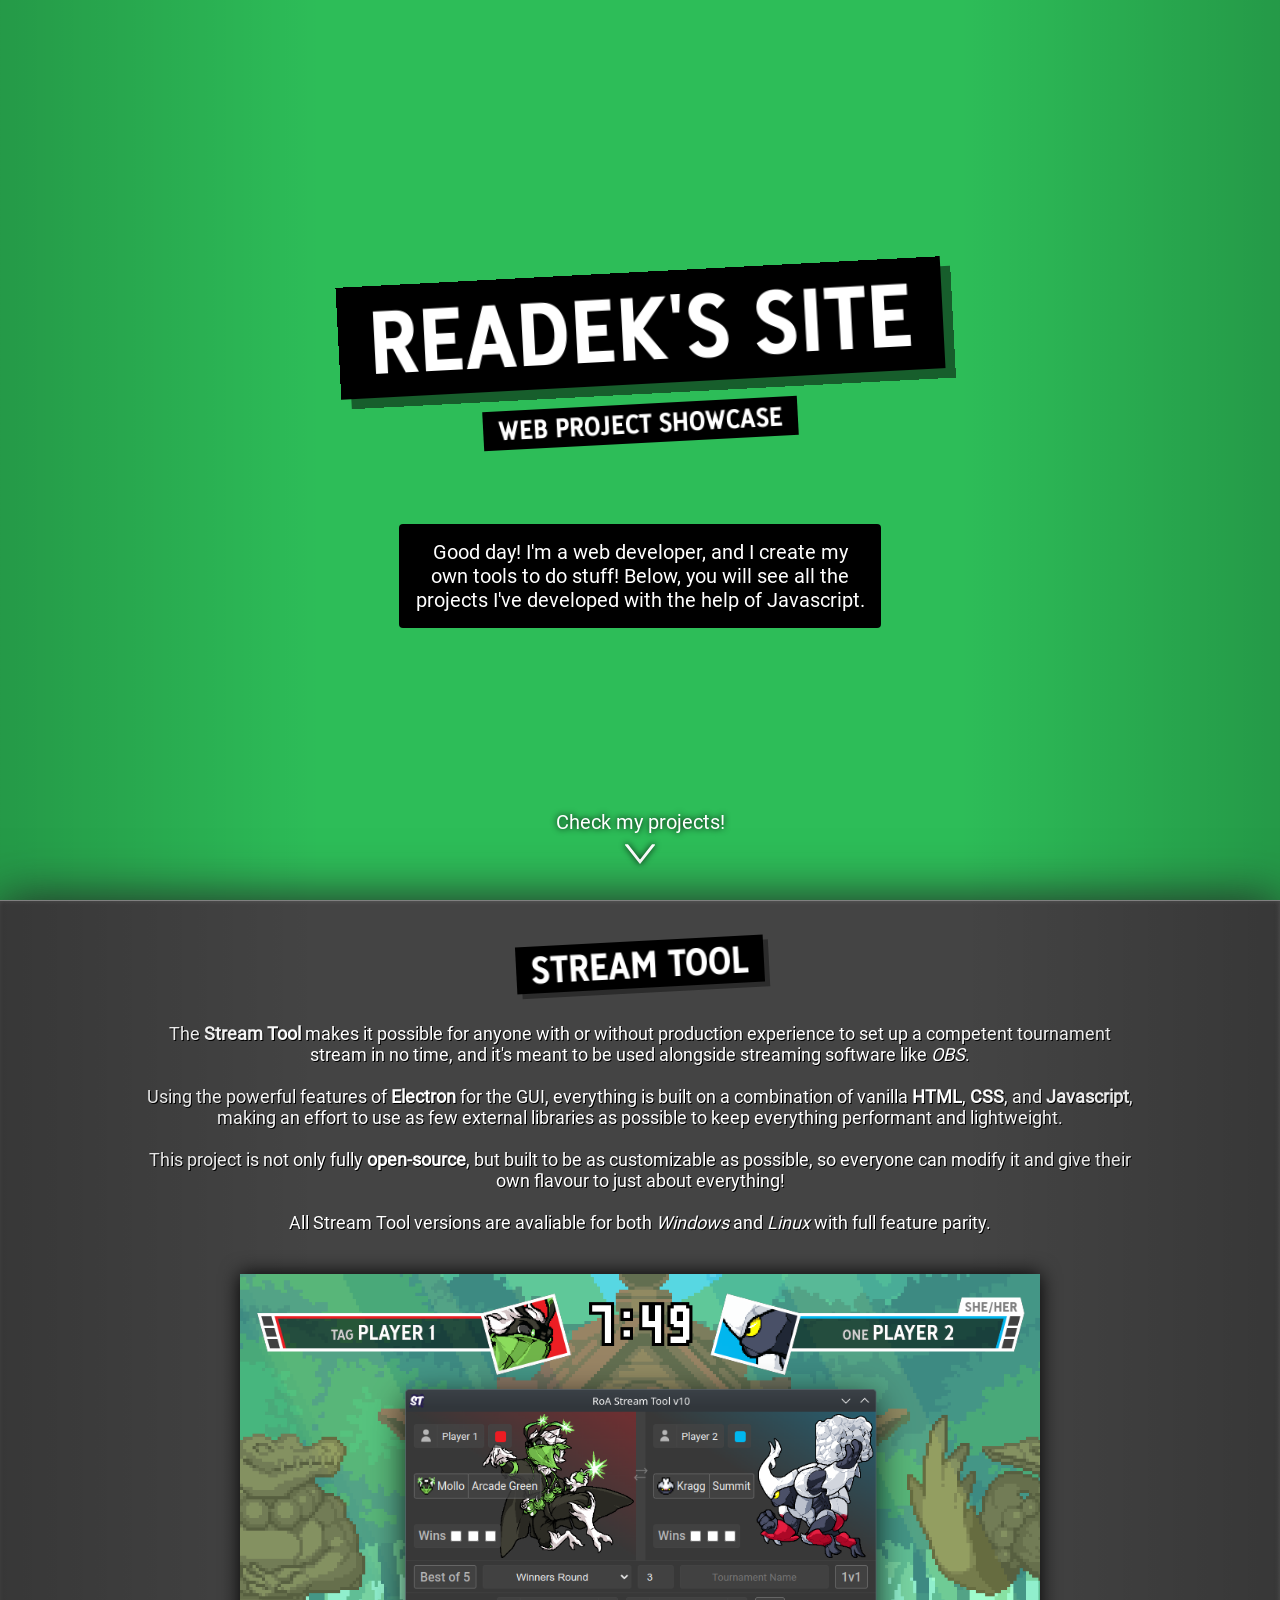
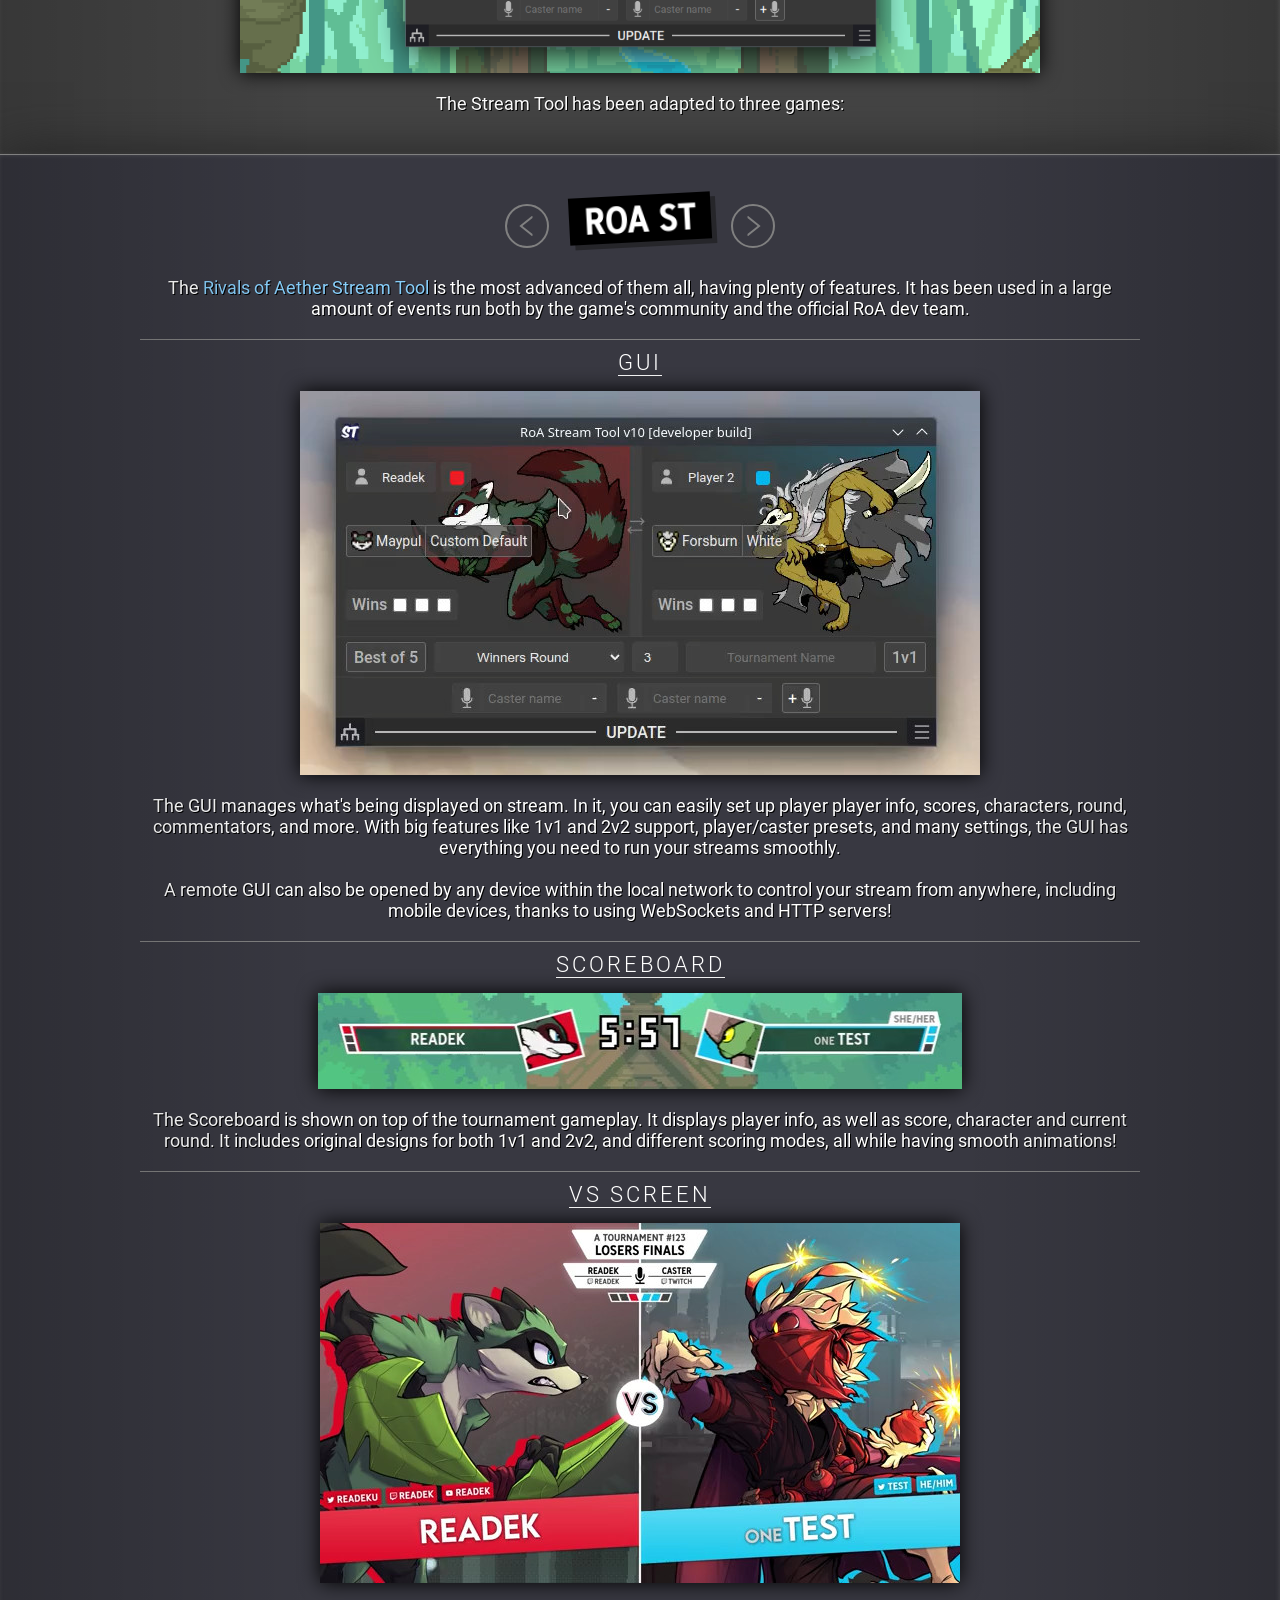
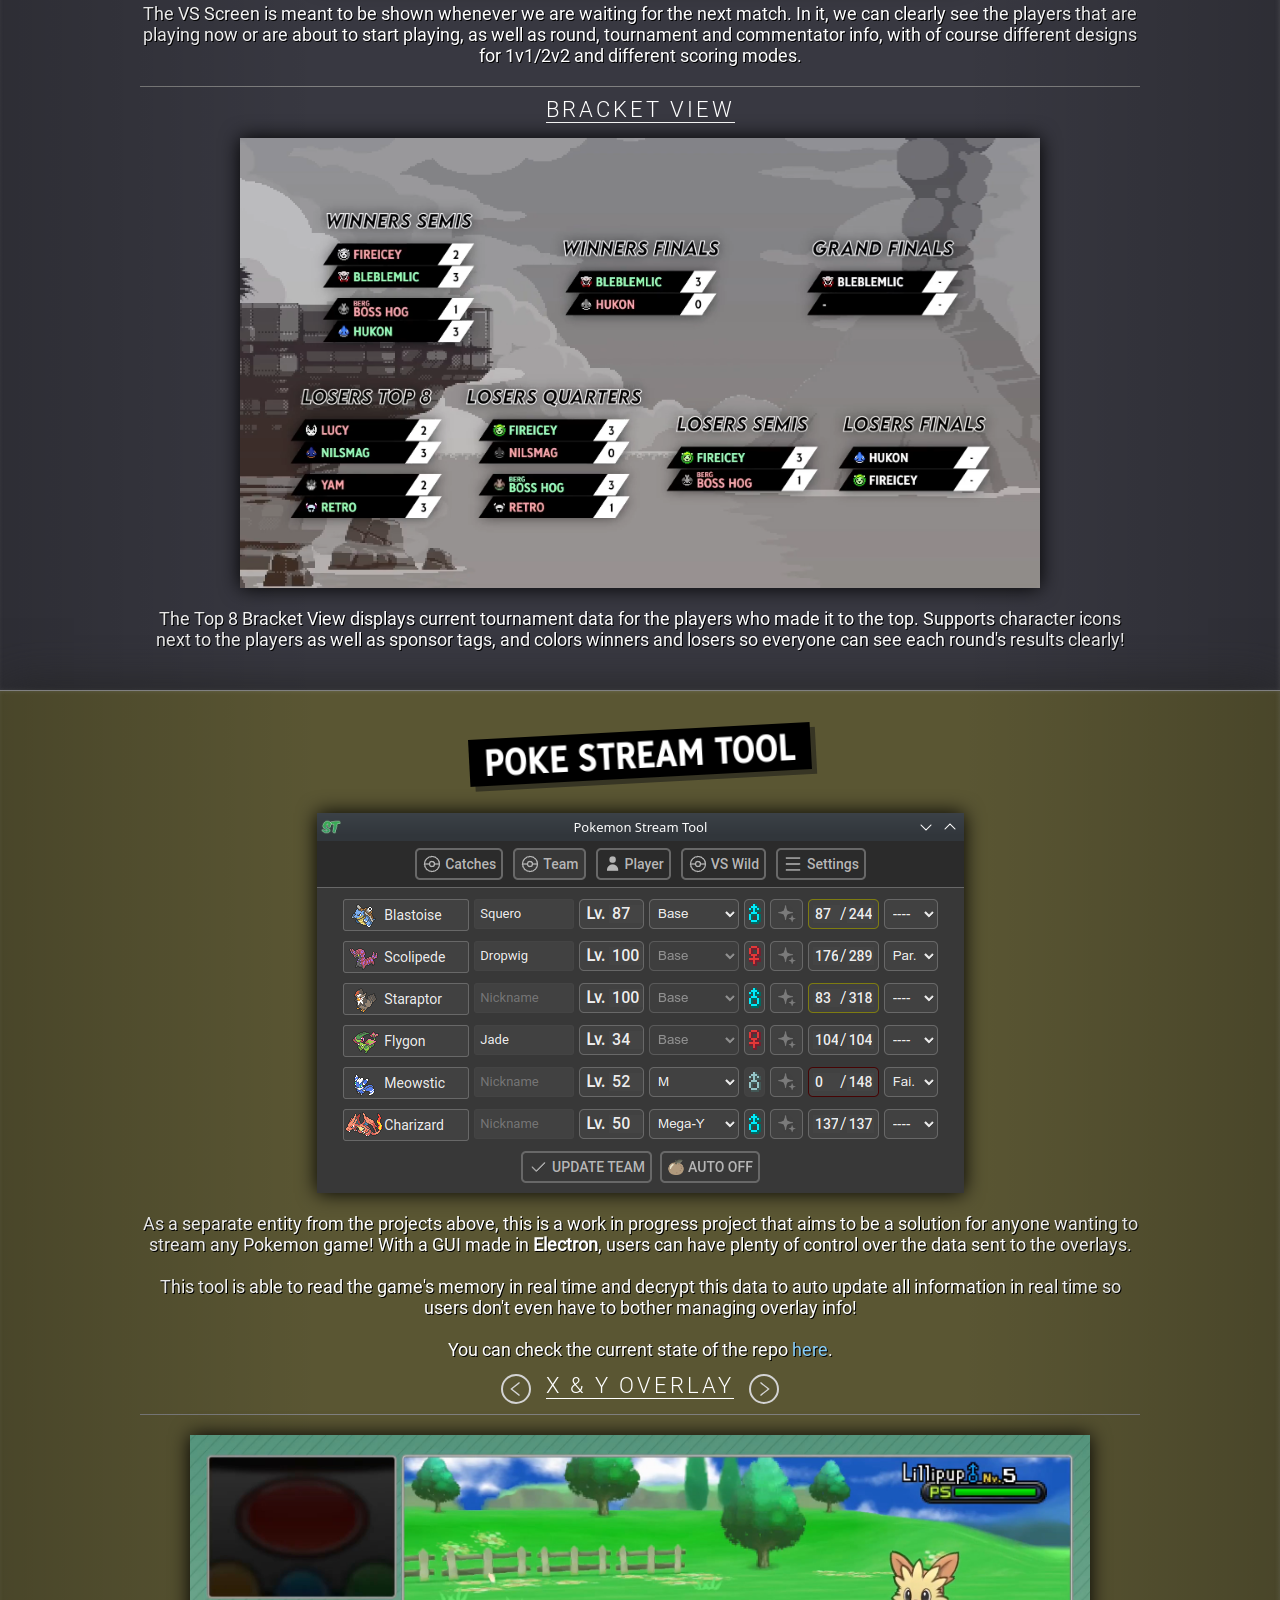
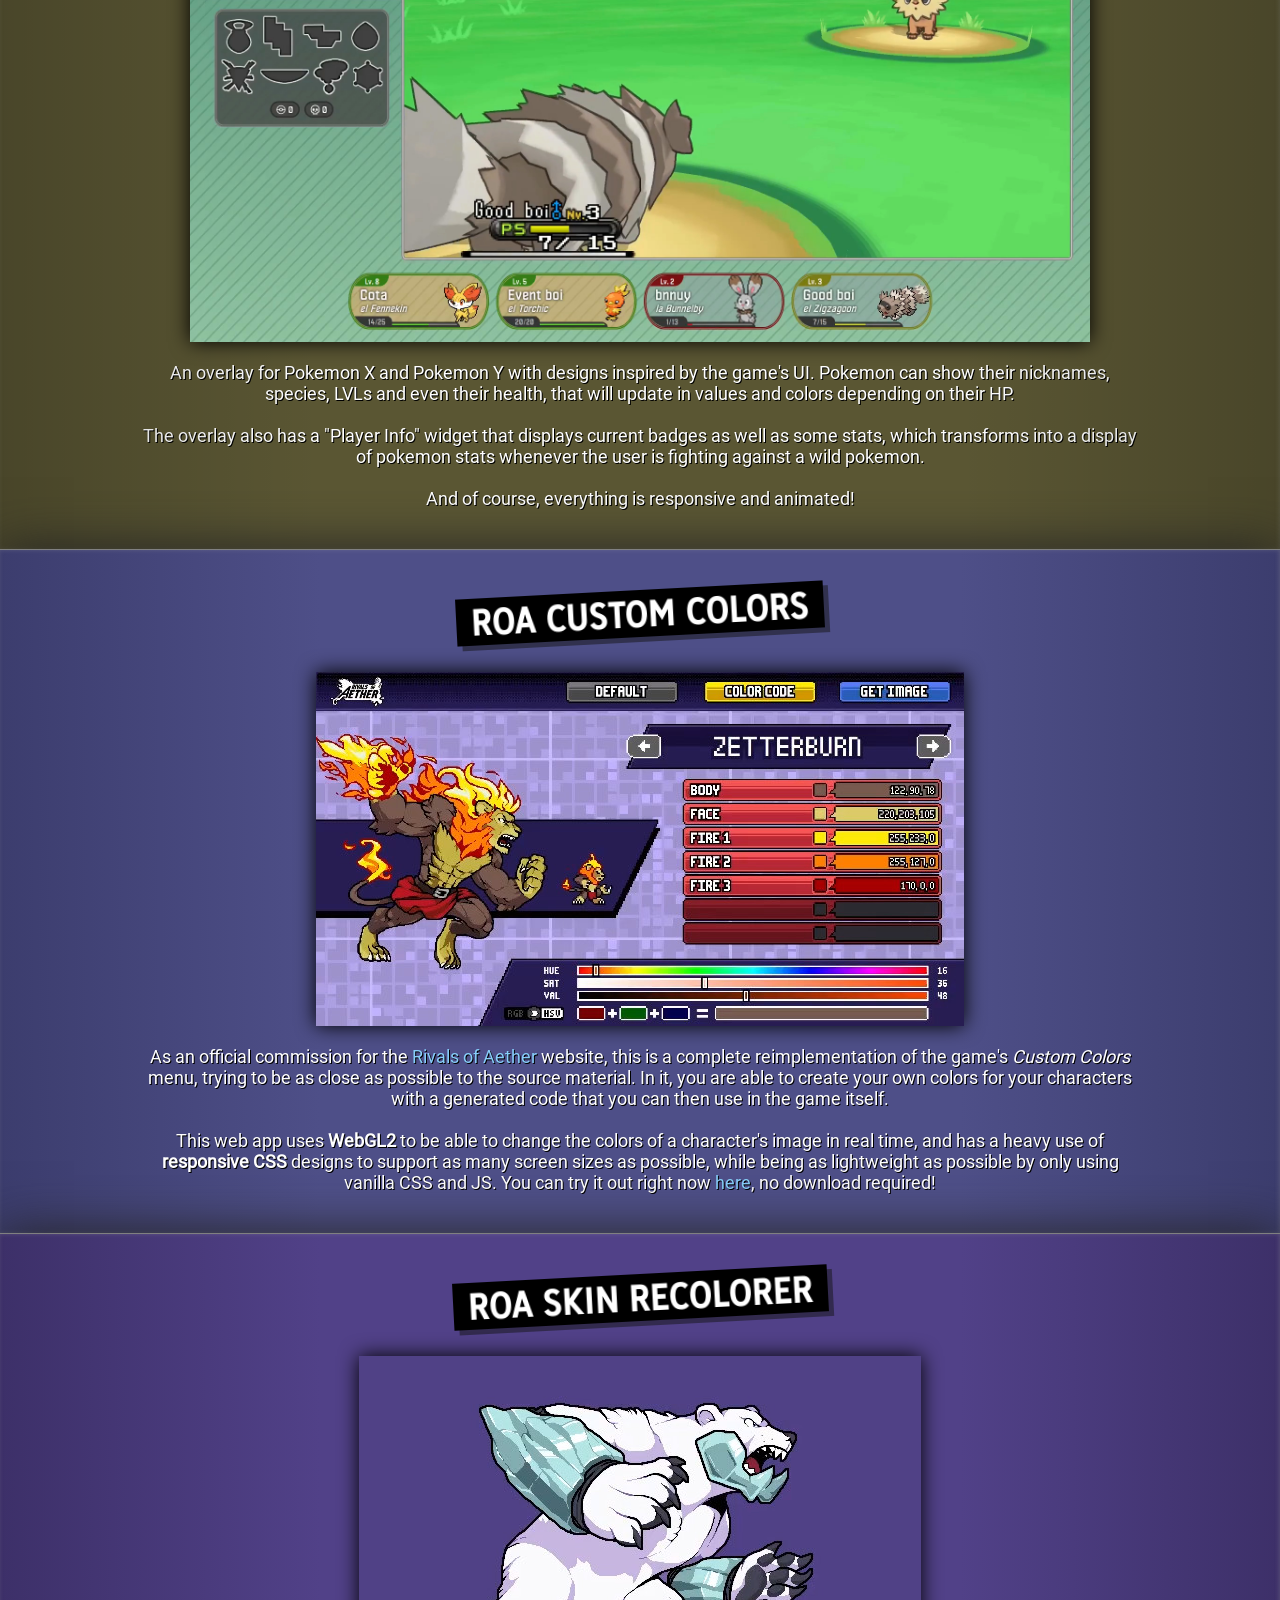
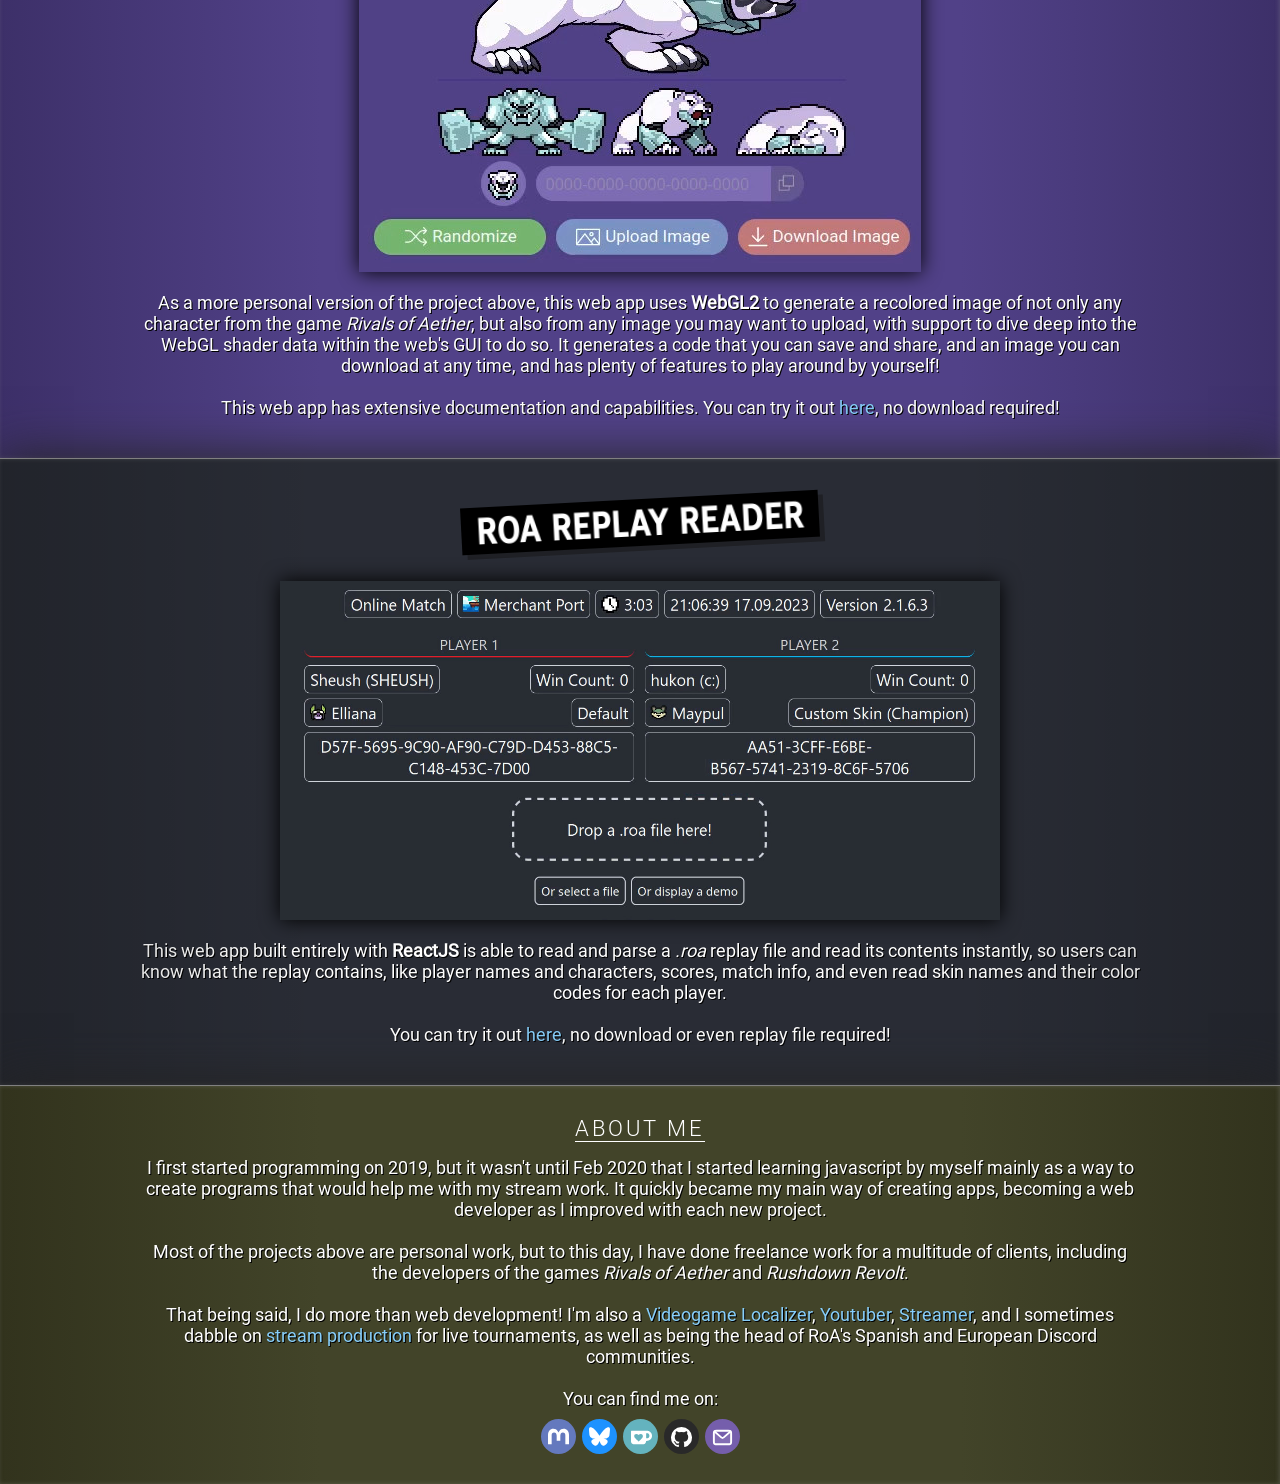
==== commit 43a764f0: "Fix loc start target" ====
--- a/index.html
+++ b/index.html
@@ -463,7 +463,8 @@
             <a href="https://www.youtube.com/@Readek">Youtuber</a>,
             <a href="https://www.twitch.tv/readek">Streamer</a>, and I sometimes dabble on
             <a href="https://youtu.be/6YrNGIimbUo?si=MHKJahTxUyMXXnIt">stream production</a>
-            for live tournaments, as well as being the owner of RoA's Spanish and European communities.
+            for live tournaments, as well as being the head of RoA's Spanish and European
+            Discord communities.
             <br><br>
             You can find me on:
         </div>
--- a/site.css
+++ b/site.css
@@ -358,6 +358,9 @@
     background-color: #292C35;
 }
 
+#bbsBox {
+    background-color: #2f4f6d;
+}
 #rwBox {
     background-color: #444441;
 }
@@ -459,8 +462,12 @@
     }
     .projectDesc {
         max-width: 90%;
-        text-align: justify;
-        text-align-last: center;
+        text-align: left;
+    }
+    .stDemo {
+        .projectDesc {
+            text-align: center;
+        }
     }
 
     .vid, #stPreview, #pokeSTPreview, .pokeSTimg {
